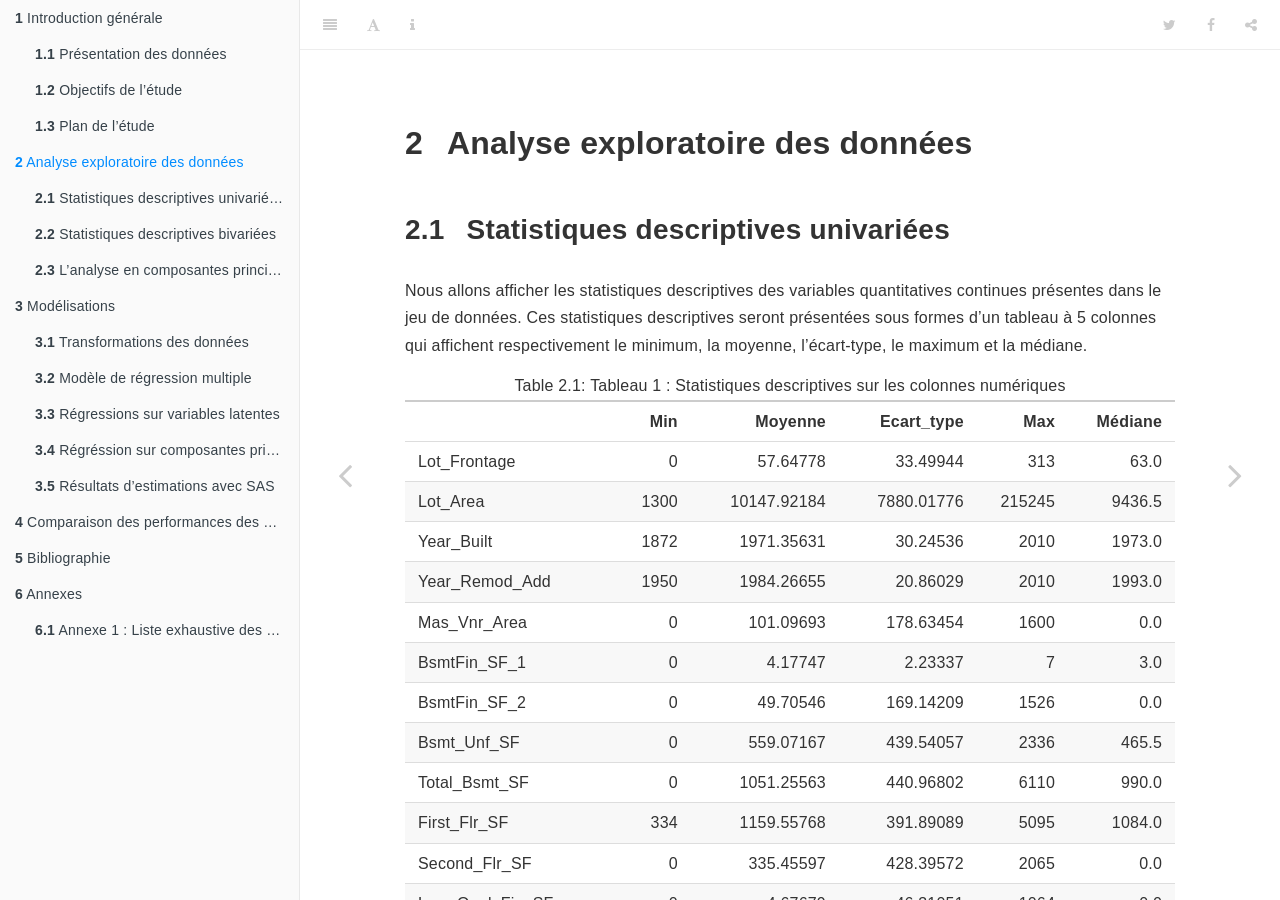
==== docs/analyse-exploratoire-des-données.html @ a4e9a69b "Ajout du livre" ====
<!DOCTYPE html>
<html lang="" xml:lang="">
<head>

  <meta charset="utf-8" />
  <meta http-equiv="X-UA-Compatible" content="IE=edge" />
  <title>2 Analyse exploratoire des données | Prédire le prix des maisons présentant plusieurs caractéristiques</title>
  <meta name="description" content="2 Analyse exploratoire des données | Prédire le prix des maisons présentant plusieurs caractéristiques" />
  <meta name="generator" content="bookdown 0.17 and GitBook 2.6.7" />

  <meta property="og:title" content="2 Analyse exploratoire des données | Prédire le prix des maisons présentant plusieurs caractéristiques" />
  <meta property="og:type" content="book" />
  
  
  
  

  <meta name="twitter:card" content="summary" />
  <meta name="twitter:title" content="2 Analyse exploratoire des données | Prédire le prix des maisons présentant plusieurs caractéristiques" />
  
  
  

<meta name="author" content="Axel-Cleris Gailloty" />



  <meta name="viewport" content="width=device-width, initial-scale=1" />
  <meta name="apple-mobile-web-app-capable" content="yes" />
  <meta name="apple-mobile-web-app-status-bar-style" content="black" />
  
  
<link rel="prev" href="introduction-générale.html"/>
<link rel="next" href="modélisations.html"/>
<script src="libs/jquery-2.2.3/jquery.min.js"></script>
<link href="libs/gitbook-2.6.7/css/style.css" rel="stylesheet" />
<link href="libs/gitbook-2.6.7/css/plugin-table.css" rel="stylesheet" />
<link href="libs/gitbook-2.6.7/css/plugin-bookdown.css" rel="stylesheet" />
<link href="libs/gitbook-2.6.7/css/plugin-highlight.css" rel="stylesheet" />
<link href="libs/gitbook-2.6.7/css/plugin-search.css" rel="stylesheet" />
<link href="libs/gitbook-2.6.7/css/plugin-fontsettings.css" rel="stylesheet" />
<link href="libs/gitbook-2.6.7/css/plugin-clipboard.css" rel="stylesheet" />












</head>

<body>



  <div class="book without-animation with-summary font-size-2 font-family-1" data-basepath=".">

    <div class="book-summary">
      <nav role="navigation">

<ul class="summary">
<li class="chapter" data-level="1" data-path="introduction-générale.html"><a href="introduction-générale.html"><i class="fa fa-check"></i><b>1</b> Introduction générale</a><ul>
<li class="chapter" data-level="1.1" data-path="introduction-générale.html"><a href="introduction-générale.html#présentation-des-données"><i class="fa fa-check"></i><b>1.1</b> Présentation des données</a></li>
<li class="chapter" data-level="1.2" data-path="introduction-générale.html"><a href="introduction-générale.html#objectifs-de-létude"><i class="fa fa-check"></i><b>1.2</b> Objectifs de l’étude</a></li>
<li class="chapter" data-level="1.3" data-path="introduction-générale.html"><a href="introduction-générale.html#plan-de-létude"><i class="fa fa-check"></i><b>1.3</b> Plan de l’étude</a></li>
</ul></li>
<li class="chapter" data-level="2" data-path="analyse-exploratoire-des-données.html"><a href="analyse-exploratoire-des-données.html"><i class="fa fa-check"></i><b>2</b> Analyse exploratoire des données</a><ul>
<li class="chapter" data-level="2.1" data-path="analyse-exploratoire-des-données.html"><a href="analyse-exploratoire-des-données.html#statistiques-descriptives-univariées"><i class="fa fa-check"></i><b>2.1</b> Statistiques descriptives univariées</a></li>
<li class="chapter" data-level="2.2" data-path="analyse-exploratoire-des-données.html"><a href="analyse-exploratoire-des-données.html#statistiques-descriptives-bivariées"><i class="fa fa-check"></i><b>2.2</b> Statistiques descriptives bivariées</a></li>
<li class="chapter" data-level="2.3" data-path="analyse-exploratoire-des-données.html"><a href="analyse-exploratoire-des-données.html#lanalyse-en-composantes-principales"><i class="fa fa-check"></i><b>2.3</b> L’analyse en composantes principales</a></li>
</ul></li>
<li class="chapter" data-level="3" data-path="modélisations.html"><a href="modélisations.html"><i class="fa fa-check"></i><b>3</b> Modélisations</a><ul>
<li class="chapter" data-level="3.1" data-path="modélisations.html"><a href="modélisations.html#transformations-des-données"><i class="fa fa-check"></i><b>3.1</b> Transformations des données</a></li>
<li class="chapter" data-level="3.2" data-path="modélisations.html"><a href="modélisations.html#modèle-de-régression-multiple"><i class="fa fa-check"></i><b>3.2</b> Modèle de régression multiple</a><ul>
<li class="chapter" data-level="3.2.1" data-path="modélisations.html"><a href="modélisations.html#le-test-dinflation-de-la-variance-vif"><i class="fa fa-check"></i><b>3.2.1</b> Le test d’inflation de la variance (VIF)</a></li>
<li class="chapter" data-level="3.2.2" data-path="modélisations.html"><a href="modélisations.html#vérifions-lhypothèse-de-normalité-des-résidus"><i class="fa fa-check"></i><b>3.2.2</b> Vérifions l’hypothèse de normalité des résidus</a></li>
</ul></li>
<li class="chapter" data-level="3.3" data-path="modélisations.html"><a href="modélisations.html#régressions-sur-variables-latentes"><i class="fa fa-check"></i><b>3.3</b> Régressions sur variables latentes</a><ul>
<li class="chapter" data-level="3.3.1" data-path="modélisations.html"><a href="modélisations.html#pourquoi-faire-une-régression-sur-les-variables-latentes"><i class="fa fa-check"></i><b>3.3.1</b> Pourquoi faire une régression sur les variables latentes ?</a></li>
</ul></li>
<li class="chapter" data-level="3.4" data-path="modélisations.html"><a href="modélisations.html#régréssion-sur-composantes-principales"><i class="fa fa-check"></i><b>3.4</b> Régréssion sur composantes principales</a></li>
<li class="chapter" data-level="3.5" data-path="modélisations.html"><a href="modélisations.html#résultats-destimations-avec-sas"><i class="fa fa-check"></i><b>3.5</b> Résultats d’estimations avec SAS</a><ul>
<li class="chapter" data-level="3.5.1" data-path="modélisations.html"><a href="modélisations.html#régéressions-sur-les-moindres-carrés-partiels"><i class="fa fa-check"></i><b>3.5.1</b> Régéressions sur les moindres carrés partiels</a></li>
</ul></li>
</ul></li>
<li class="chapter" data-level="4" data-path="comparaison-des-performances-des-différentes-méthodes-destimation.html"><a href="comparaison-des-performances-des-différentes-méthodes-destimation.html"><i class="fa fa-check"></i><b>4</b> Comparaison des performances des différentes méthodes d’estimation</a></li>
<li class="chapter" data-level="5" data-path="bibliographie.html"><a href="bibliographie.html"><i class="fa fa-check"></i><b>5</b> Bibliographie</a></li>
<li class="chapter" data-level="6" data-path="annexes.html"><a href="annexes.html"><i class="fa fa-check"></i><b>6</b> Annexes</a><ul>
<li class="chapter" data-level="6.1" data-path="annexes.html"><a href="annexes.html#annexe-1-liste-exhaustive-des-colonnes"><i class="fa fa-check"></i><b>6.1</b> Annexe 1 : Liste exhaustive des colonnes</a></li>
</ul></li>
</ul>

      </nav>
    </div>

    <div class="book-body">
      <div class="body-inner">
        <div class="book-header" role="navigation">
          <h1>
            <i class="fa fa-circle-o-notch fa-spin"></i><a href="./">Prédire le prix des maisons présentant plusieurs caractéristiques</a>
          </h1>
        </div>

        <div class="page-wrapper" tabindex="-1" role="main">
          <div class="page-inner">

            <section class="normal" id="section-">
<div id="analyse-exploratoire-des-données" class="section level1">
<h1><span class="header-section-number">2</span> Analyse exploratoire des données</h1>
<div id="statistiques-descriptives-univariées" class="section level2">
<h2><span class="header-section-number">2.1</span> Statistiques descriptives univariées</h2>
<p>Nous allons afficher les statistiques descriptives des variables quantitatives continues présentes dans le jeu de données. Ces statistiques descriptives seront présentées sous formes d’un tableau à 5 colonnes qui affichent respectivement le minimum, la moyenne, l’écart-type, le maximum et la médiane.</p>
<table>
<caption><span id="tab:unnamed-chunk-4">Table 2.1: </span>Tableau 1 : Statistiques descriptives sur les colonnes numériques</caption>
<thead>
<tr class="header">
<th></th>
<th align="right">Min</th>
<th align="right">Moyenne</th>
<th align="right">Ecart_type</th>
<th align="right">Max</th>
<th align="right">Médiane</th>
</tr>
</thead>
<tbody>
<tr class="odd">
<td>Lot_Frontage</td>
<td align="right">0</td>
<td align="right">57.64778</td>
<td align="right">33.49944</td>
<td align="right">313</td>
<td align="right">63.0</td>
</tr>
<tr class="even">
<td>Lot_Area</td>
<td align="right">1300</td>
<td align="right">10147.92184</td>
<td align="right">7880.01776</td>
<td align="right">215245</td>
<td align="right">9436.5</td>
</tr>
<tr class="odd">
<td>Year_Built</td>
<td align="right">1872</td>
<td align="right">1971.35631</td>
<td align="right">30.24536</td>
<td align="right">2010</td>
<td align="right">1973.0</td>
</tr>
<tr class="even">
<td>Year_Remod_Add</td>
<td align="right">1950</td>
<td align="right">1984.26655</td>
<td align="right">20.86029</td>
<td align="right">2010</td>
<td align="right">1993.0</td>
</tr>
<tr class="odd">
<td>Mas_Vnr_Area</td>
<td align="right">0</td>
<td align="right">101.09693</td>
<td align="right">178.63454</td>
<td align="right">1600</td>
<td align="right">0.0</td>
</tr>
<tr class="even">
<td>BsmtFin_SF_1</td>
<td align="right">0</td>
<td align="right">4.17747</td>
<td align="right">2.23337</td>
<td align="right">7</td>
<td align="right">3.0</td>
</tr>
<tr class="odd">
<td>BsmtFin_SF_2</td>
<td align="right">0</td>
<td align="right">49.70546</td>
<td align="right">169.14209</td>
<td align="right">1526</td>
<td align="right">0.0</td>
</tr>
<tr class="even">
<td>Bsmt_Unf_SF</td>
<td align="right">0</td>
<td align="right">559.07167</td>
<td align="right">439.54057</td>
<td align="right">2336</td>
<td align="right">465.5</td>
</tr>
<tr class="odd">
<td>Total_Bsmt_SF</td>
<td align="right">0</td>
<td align="right">1051.25563</td>
<td align="right">440.96802</td>
<td align="right">6110</td>
<td align="right">990.0</td>
</tr>
<tr class="even">
<td>First_Flr_SF</td>
<td align="right">334</td>
<td align="right">1159.55768</td>
<td align="right">391.89089</td>
<td align="right">5095</td>
<td align="right">1084.0</td>
</tr>
<tr class="odd">
<td>Second_Flr_SF</td>
<td align="right">0</td>
<td align="right">335.45597</td>
<td align="right">428.39572</td>
<td align="right">2065</td>
<td align="right">0.0</td>
</tr>
<tr class="even">
<td>Low_Qual_Fin_SF</td>
<td align="right">0</td>
<td align="right">4.67679</td>
<td align="right">46.31051</td>
<td align="right">1064</td>
<td align="right">0.0</td>
</tr>
<tr class="odd">
<td>Gr_Liv_Area</td>
<td align="right">334</td>
<td align="right">1499.69044</td>
<td align="right">505.50889</td>
<td align="right">5642</td>
<td align="right">1442.0</td>
</tr>
<tr class="even">
<td>Bsmt_Full_Bath</td>
<td align="right">0</td>
<td align="right">0.43106</td>
<td align="right">0.52476</td>
<td align="right">3</td>
<td align="right">0.0</td>
</tr>
<tr class="odd">
<td>Bsmt_Half_Bath</td>
<td align="right">0</td>
<td align="right">0.06109</td>
<td align="right">0.24518</td>
<td align="right">2</td>
<td align="right">0.0</td>
</tr>
<tr class="even">
<td>Full_Bath</td>
<td align="right">0</td>
<td align="right">1.56655</td>
<td align="right">0.55294</td>
<td align="right">4</td>
<td align="right">2.0</td>
</tr>
<tr class="odd">
<td>Half_Bath</td>
<td align="right">0</td>
<td align="right">0.37952</td>
<td align="right">0.50263</td>
<td align="right">2</td>
<td align="right">0.0</td>
</tr>
<tr class="even">
<td>Bedroom_AbvGr</td>
<td align="right">0</td>
<td align="right">2.85427</td>
<td align="right">0.82773</td>
<td align="right">8</td>
<td align="right">3.0</td>
</tr>
<tr class="odd">
<td>Kitchen_AbvGr</td>
<td align="right">0</td>
<td align="right">1.04437</td>
<td align="right">0.21408</td>
<td align="right">3</td>
<td align="right">1.0</td>
</tr>
<tr class="even">
<td>TotRms_AbvGrd</td>
<td align="right">2</td>
<td align="right">6.44300</td>
<td align="right">1.57296</td>
<td align="right">15</td>
<td align="right">6.0</td>
</tr>
<tr class="odd">
<td>Fireplaces</td>
<td align="right">0</td>
<td align="right">0.59932</td>
<td align="right">0.64792</td>
<td align="right">4</td>
<td align="right">1.0</td>
</tr>
<tr class="even">
<td>Garage_Cars</td>
<td align="right">0</td>
<td align="right">1.76621</td>
<td align="right">0.76114</td>
<td align="right">5</td>
<td align="right">2.0</td>
</tr>
<tr class="odd">
<td>Garage_Area</td>
<td align="right">0</td>
<td align="right">472.65836</td>
<td align="right">215.18720</td>
<td align="right">1488</td>
<td align="right">480.0</td>
</tr>
<tr class="even">
<td>Wood_Deck_SF</td>
<td align="right">0</td>
<td align="right">93.75188</td>
<td align="right">126.36156</td>
<td align="right">1424</td>
<td align="right">0.0</td>
</tr>
<tr class="odd">
<td>Open_Porch_SF</td>
<td align="right">0</td>
<td align="right">47.53345</td>
<td align="right">67.48340</td>
<td align="right">742</td>
<td align="right">27.0</td>
</tr>
<tr class="even">
<td>Enclosed_Porch</td>
<td align="right">0</td>
<td align="right">23.01160</td>
<td align="right">64.13906</td>
<td align="right">1012</td>
<td align="right">0.0</td>
</tr>
<tr class="odd">
<td>Three_season_porch</td>
<td align="right">0</td>
<td align="right">2.59249</td>
<td align="right">25.14133</td>
<td align="right">508</td>
<td align="right">0.0</td>
</tr>
<tr class="even">
<td>Screen_Porch</td>
<td align="right">0</td>
<td align="right">16.00205</td>
<td align="right">56.08737</td>
<td align="right">576</td>
<td align="right">0.0</td>
</tr>
<tr class="odd">
<td>Pool_Area</td>
<td align="right">0</td>
<td align="right">2.24334</td>
<td align="right">35.59718</td>
<td align="right">800</td>
<td align="right">0.0</td>
</tr>
<tr class="even">
<td>Misc_Val</td>
<td align="right">0</td>
<td align="right">50.63515</td>
<td align="right">566.34429</td>
<td align="right">17000</td>
<td align="right">0.0</td>
</tr>
<tr class="odd">
<td>Mo_Sold</td>
<td align="right">1</td>
<td align="right">6.21604</td>
<td align="right">2.71449</td>
<td align="right">12</td>
<td align="right">6.0</td>
</tr>
<tr class="even">
<td>Year_Sold</td>
<td align="right">2006</td>
<td align="right">2007.79044</td>
<td align="right">1.31661</td>
<td align="right">2010</td>
<td align="right">2008.0</td>
</tr>
<tr class="odd">
<td>Sale_Price</td>
<td align="right">12789</td>
<td align="right">180796.06007</td>
<td align="right">79886.69236</td>
<td align="right">755000</td>
<td align="right">160000.0</td>
</tr>
</tbody>
</table>
<p>En moyenne les maisons vendues coûtent un peu plus de 180 mille dollars. Les prix varient fortement d’une maison à l’autre puisque le prix minimum de vente est de 12789 dollars tandis que le prix maximum est de plus de 755 mille dollars.
Pour avoir une meilleure vision de la distribution des prix, nous pouvons représenter un histogramme des prix.</p>
<p><img src="main_files/figure-html/unnamed-chunk-5-1.png" width="2400" /></p>
<p>Nous pouvons également avoir un aperçu de l’ensemble des colonnes numériques du jeu de données en faisant une représentation graphique combinée de ces colonnes.</p>
<p><img src="main_files/figure-html/unnamed-chunk-6-1.png" width="2400" /></p>
<p>Il est important que nous explorions les données pour découvrir la structure des données. Le but de cette analyse exploratoire est d’étudier la variance associée au jeu de données. En effet une base de donnée comporte en elle une variance ou information et le but de tout travail économétrique consistant à modéliser la variable dépendante est de trouver un modèle qui arrive à expliquer la variance de cette variable dépendante en se basant sur des variables qu’on appelle variable explicatives.</p>
</div>
<div id="statistiques-descriptives-bivariées" class="section level2">
<h2><span class="header-section-number">2.2</span> Statistiques descriptives bivariées</h2>
<p>Les statistiques bivariées nous permettent d’observer le degré de liaisons entre les différentes variables. Nous allons nous intéresser au coefficient de corrélation pour chaque paire de variables afin de voir le degré de liaisons pour les variables prises deux à deux.</p>
<p>Pour simplifier la lecture de ces paires de corrélation, nous allons représenter la matrice des paires de corrélation sous la forme d’un graphique. Cette façon nous permet de voir à la fois dans la globalité et pour chaque variable le degré de corrélation.</p>
<p><img src="main_files/figure-html/unnamed-chunk-7-1.png" width="2400" /></p>
<p>Nous voyons que sur un plan global les corrélations entre les variables sont davantage positives que négatives. Etant donné le grand nombre des variables que nous étudions, nous n’allons commenter que les coefficients de corrélation les plus fortes.
Pour cela nous affichons dans les tableaux suivants les respectivement les plus fortes corrélations positives et les plus fortes corrélations négatives.</p>
<table>
<caption><span id="tab:unnamed-chunk-8">Table 2.2: </span>Les 10 premières fortes corrélations entre les variables</caption>
<thead>
<tr class="header">
<th></th>
<th align="left">1</th>
<th align="left">2</th>
<th align="right">cor.coef</th>
</tr>
</thead>
<tbody>
<tr class="odd">
<td>2</td>
<td align="left">Garage_Cars</td>
<td align="left">Garage_Area</td>
<td align="right">0.88987</td>
</tr>
<tr class="even">
<td>5</td>
<td align="left">First_Flr_SF</td>
<td align="left">Total_Bsmt_SF</td>
<td align="right">0.80043</td>
</tr>
<tr class="odd">
<td>8</td>
<td align="left">Gr_Liv_Area</td>
<td align="left">Sale_Price</td>
<td align="right">0.70678</td>
</tr>
<tr class="even">
<td>11</td>
<td align="left">Gr_Liv_Area</td>
<td align="left">Second_Flr_SF</td>
<td align="right">0.65525</td>
</tr>
<tr class="odd">
<td>14</td>
<td align="left">Garage_Cars</td>
<td align="left">Sale_Price</td>
<td align="right">0.64756</td>
</tr>
<tr class="even">
<td>17</td>
<td align="left">Sale_Price</td>
<td align="left">Total_Bsmt_SF</td>
<td align="right">0.63253</td>
</tr>
<tr class="odd">
<td>20</td>
<td align="left">Gr_Liv_Area</td>
<td align="left">Full_Bath</td>
<td align="right">0.63032</td>
</tr>
<tr class="even">
<td>23</td>
<td align="left">Year_Remod_Add</td>
<td align="left">Year_Built</td>
<td align="right">0.61210</td>
</tr>
<tr class="odd">
<td>26</td>
<td align="left">Second_Flr_SF</td>
<td align="left">Half_Bath</td>
<td align="right">0.61163</td>
</tr>
<tr class="even">
<td>29</td>
<td align="left">Gr_Liv_Area</td>
<td align="left">First_Flr_SF</td>
<td align="right">0.56217</td>
</tr>
</tbody>
</table>
<p>La variable Garage_Cars mesure la taille du garage en capacité de voiture et la variable Garage_Area mesure la taille du garage en pieds carrés (mesure américaine). La corrélation entre ces deux variables est positive et très forte.
La superficie totale en pieds carrés du sous-sol (Total_Bsmt_SF) est fortement corrélée avec la superficie du premier étage (First_Flr_SF).
Nous voyons également que la corrélation entre la superficie totale (Gr_Liv_Area) de la maison et son prix (Sale_Price) est également positive et forte.
Nous voyons également qu’il y a une corrélation positive entre le prix de la maison et la superficie totale du sous-sol. La superficie totale corrèle également positivement et fortement avec les salles de bain complètes au-dessus du niveau du sol (Full_Bath).</p>
<table>
<caption><span id="tab:unnamed-chunk-9">Table 2.3: </span>Les 10 premières fortes corrélations négatives entre les variables</caption>
<thead>
<tr class="header">
<th></th>
<th align="left">1</th>
<th align="left">2</th>
<th align="right">cor.coef</th>
</tr>
</thead>
<tbody>
<tr class="odd">
<td>2</td>
<td align="left">BsmtFin_SF_1</td>
<td align="left">Bsmt_Full_Bath</td>
<td align="right">-0.47342</td>
</tr>
<tr class="even">
<td>5</td>
<td align="left">Bsmt_Full_Bath</td>
<td align="left">Bsmt_Unf_SF</td>
<td align="right">-0.39863</td>
</tr>
<tr class="odd">
<td>8</td>
<td align="left">Year_Built</td>
<td align="left">Enclosed_Porch</td>
<td align="right">-0.37436</td>
</tr>
<tr class="even">
<td>11</td>
<td align="left">Longitude</td>
<td align="left">Sale_Price</td>
<td align="right">-0.25140</td>
</tr>
<tr class="odd">
<td>14</td>
<td align="left">First_Flr_SF</td>
<td align="left">Second_Flr_SF</td>
<td align="right">-0.25006</td>
</tr>
<tr class="even">
<td>17</td>
<td align="left">Longitude</td>
<td align="left">Full_Bath</td>
<td align="right">-0.22877</td>
</tr>
<tr class="odd">
<td>20</td>
<td align="left">Year_Remod_Add</td>
<td align="left">Enclosed_Porch</td>
<td align="right">-0.22038</td>
</tr>
<tr class="even">
<td>23</td>
<td align="left">Longitude</td>
<td align="left">Garage_Area</td>
<td align="right">-0.20820</td>
</tr>
<tr class="odd">
<td>26</td>
<td align="left">Total_Bsmt_SF</td>
<td align="left">Second_Flr_SF</td>
<td align="right">-0.20449</td>
</tr>
<tr class="even">
<td>29</td>
<td align="left">Total_Bsmt_SF</td>
<td align="left">BsmtFin_SF_1</td>
<td align="right">-0.16331</td>
</tr>
</tbody>
</table>
<p>La lecture de ces corrélations nous montre certaines choses qu’on connaissait déjà à savoir par exemple que le prix d’une maison corrèle positivement avec sa superficie. Toutefois, étudier les paires de corrélations une à une peut être redondant du fait que plusieurs variables peuvent évoluer dans le même sens. Il serait donc plus intéressant de synthétiser les axes de variabilités qui existent entre les variables.<br />
Pour ce faire nous pouvons utiliser l’analyse en composante principale qui est une méthode factorielle permettant de résumer la matrice des variances-covariances.</p>
</div>
<div id="lanalyse-en-composantes-principales" class="section level2">
<h2><span class="header-section-number">2.3</span> L’analyse en composantes principales</h2>
<p>Le cercle de corrélation que nous construisons ici est le résultat d’une analyse en composantes principales sur les données quantitatives. Par souci de simplicité nous ne représenterons que le premier plan factoriel.<br />
Ce premier plan factoriel comporte affiche la direction et la force de corrélation de chacune des variables sur les deux premiers axes factoriels. En ACP le pouvoir explicatif des axes est descendant, les deux premiers axes expliquent souvent une grande partie de la variance.
L’intérêt de cette représentation est d’observer dans quel sens vont les corrélations et comment les variables peuvent être groupées sur les axes factoriels.</p>
<p><img src="main_files/figure-html/unnamed-chunk-12-1.png" width="3600" /></p>
<p>Le pouvoir explicatif marginal d’une composante est négative. Les deux premières composantes arrivent à expliquer 27,1% de la variance des caractéristiques des maisons.</p>
<p>Nous pouvons représenter sur un plan factoriel les deux premières composantes principales pour observer le sens des variances.</p>
<p><img src="main_files/figure-html/unnamed-chunk-13-1.png" width="3600" /></p>
<p>Le cercle des corrélations montre qu’une grande partie des variable est fortement corrélée avec l’axe 1. Ce qui signifie que ces variables évoluent dans le même sens.</p>
<p>Pour avoir une meilleure idée de ce que représente chacun des axes, nous pouvons lister les contributions respectives des variables à la définition des axes.</p>
<table>
<caption><span id="tab:unnamed-chunk-14">Table 2.4: </span>Les dix premières contributions à la première composante</caption>
<thead>
<tr class="header">
<th align="left">Variable</th>
<th align="right">Dim.1</th>
</tr>
</thead>
<tbody>
<tr class="odd">
<td align="left">Gr_Liv_Area</td>
<td align="right">11.4213</td>
</tr>
<tr class="even">
<td align="left">Garage_Cars</td>
<td align="right">9.2884</td>
</tr>
<tr class="odd">
<td align="left">Garage_Area</td>
<td align="right">8.8031</td>
</tr>
<tr class="even">
<td align="left">Full_Bath</td>
<td align="right">8.1581</td>
</tr>
<tr class="odd">
<td align="left">First_Flr_SF</td>
<td align="right">7.3976</td>
</tr>
<tr class="even">
<td align="left">TotRms_AbvGrd</td>
<td align="right">7.3825</td>
</tr>
<tr class="odd">
<td align="left">Total_Bsmt_SF</td>
<td align="right">7.0687</td>
</tr>
<tr class="even">
<td align="left">Year_Built</td>
<td align="right">6.0077</td>
</tr>
<tr class="odd">
<td align="left">Year_Remod_Add</td>
<td align="right">4.9472</td>
</tr>
<tr class="even">
<td align="left">Mas_Vnr_Area</td>
<td align="right">4.5411</td>
</tr>
</tbody>
</table>
<p>Les variables qui ont les plus fortes contributions sur le premier axe factoriel sont principalement des variables qui touchent à la superficie de la maison ainsi que la superficie des pièces (Garages, salles de bain) que contient la maison.
Cette composante désigne donc globalement la taille de la maison.</p>
<table>
<caption><span id="tab:unnamed-chunk-15">Table 2.5: </span>Les dix premières contributions à la deuxième composante</caption>
<thead>
<tr class="header">
<th align="left">Variable</th>
<th align="right">Dim.2</th>
</tr>
</thead>
<tbody>
<tr class="odd">
<td align="left">Second_Flr_SF</td>
<td align="right">16.2427</td>
</tr>
<tr class="even">
<td align="left">Bedroom_AbvGr</td>
<td align="right">13.6544</td>
</tr>
<tr class="odd">
<td align="left">Bsmt_Full_Bath</td>
<td align="right">10.0511</td>
</tr>
<tr class="even">
<td align="left">TotRms_AbvGrd</td>
<td align="right">9.7775</td>
</tr>
<tr class="odd">
<td align="left">BsmtFin_SF_1</td>
<td align="right">8.9509</td>
</tr>
<tr class="even">
<td align="left">Year_Built</td>
<td align="right">4.9721</td>
</tr>
<tr class="odd">
<td align="left">Total_Bsmt_SF</td>
<td align="right">4.7762</td>
</tr>
<tr class="even">
<td align="left">Gr_Liv_Area</td>
<td align="right">4.7257</td>
</tr>
<tr class="odd">
<td align="left">Half_Bath</td>
<td align="right">3.9566</td>
</tr>
<tr class="even">
<td align="left">Kitchen_AbvGr</td>
<td align="right">3.5546</td>
</tr>
</tbody>
</table>
<p>Sur la deuxième composante ce sont les caractéristiques relatives au nombre d’étages et de pièces situés dans les étages des maisons.</p>
</div>
</div>
            </section>

          </div>
        </div>
      </div>
<a href="introduction-générale.html" class="navigation navigation-prev " aria-label="Previous page"><i class="fa fa-angle-left"></i></a>
<a href="modélisations.html" class="navigation navigation-next " aria-label="Next page"><i class="fa fa-angle-right"></i></a>
    </div>
  </div>
<script src="libs/gitbook-2.6.7/js/app.min.js"></script>
<script src="libs/gitbook-2.6.7/js/lunr.js"></script>
<script src="libs/gitbook-2.6.7/js/clipboard.min.js"></script>
<script src="libs/gitbook-2.6.7/js/plugin-search.js"></script>
<script src="libs/gitbook-2.6.7/js/plugin-sharing.js"></script>
<script src="libs/gitbook-2.6.7/js/plugin-fontsettings.js"></script>
<script src="libs/gitbook-2.6.7/js/plugin-bookdown.js"></script>
<script src="libs/gitbook-2.6.7/js/jquery.highlight.js"></script>
<script src="libs/gitbook-2.6.7/js/plugin-clipboard.js"></script>
<script>
gitbook.require(["gitbook"], function(gitbook) {
gitbook.start({
"sharing": {
"github": false,
"facebook": true,
"twitter": true,
"linkedin": false,
"weibo": false,
"instapaper": false,
"vk": false,
"all": ["facebook", "twitter", "linkedin", "weibo", "instapaper"]
},
"fontsettings": {
"theme": "white",
"family": "sans",
"size": 2
},
"edit": {
"link": null,
"text": null
},
"history": {
"link": null,
"text": null
},
"view": {
"link": null,
"text": null
},
"download": null,
"toc": {
"collapse": "subsection"
},
"search": false
});
});
</script>

</body>

</html>
---- docs/libs/gitbook-2.6.7/css/style.css ----
/*! normalize.css v2.1.0 | MIT License | git.io/normalize */img,legend{border:0}*,.fa{-webkit-font-smoothing:antialiased}.fa-ul>li,sub,sup{position:relative}.book .book-body .page-wrapper .page-inner section.normal hr:after,.book-langs-index .inner .languages:after,.buttons:after,.dropdown-menu .buttons:after{clear:both}body,html{-ms-text-size-adjust:100%;-webkit-text-size-adjust:100%}article,aside,details,figcaption,figure,footer,header,hgroup,main,nav,section,summary{display:block}audio,canvas,video{display:inline-block}.hidden,[hidden]{display:none}audio:not([controls]){display:none;height:0}html{font-family:sans-serif}body,figure{margin:0}a:focus{outline:dotted thin}a:active,a:hover{outline:0}h1{font-size:2em;margin:.67em 0}abbr[title]{border-bottom:1px dotted}b,strong{font-weight:700}dfn{font-style:italic}hr{-moz-box-sizing:content-box;box-sizing:content-box;height:0}mark{background:#ff0;color:#000}code,kbd,pre,samp{font-family:monospace,serif;font-size:1em}pre{white-space:pre-wrap}q{quotes:"\201C" "\201D" "\2018" "\2019"}small{font-size:80%}sub,sup{font-size:75%;line-height:0;vertical-align:baseline}sup{top:-.5em}sub{bottom:-.25em}svg:not(:root){overflow:hidden}fieldset{border:1px solid silver;margin:0 2px;padding:.35em .625em .75em}legend{padding:0}button,input,select,textarea{font-family:inherit;font-size:100%;margin:0}button,input{line-height:normal}button,select{text-transform:none}button,html input[type=button],input[type=reset],input[type=submit]{-webkit-appearance:button;cursor:pointer}button[disabled],html input[disabled]{cursor:default}input[type=checkbox],input[type=radio]{box-sizing:border-box;padding:0}input[type=search]{-webkit-appearance:textfield;-moz-box-sizing:content-box;-webkit-box-sizing:content-box;box-sizing:content-box}input[type=search]::-webkit-search-cancel-button{margin-right:10px;}button::-moz-focus-inner,input::-moz-focus-inner{border:0;padding:0}textarea{overflow:auto;vertical-align:top}table{border-collapse:collapse;border-spacing:0}/*!
 * Preboot v2
 *
 * Open sourced under MIT license by @mdo.
 * Some variables and mixins from Bootstrap (Apache 2 license).
 */.link-inherit,.link-inherit:focus,.link-inherit:hover{color:inherit}.fa,.fa-stack{display:inline-block}/*!
 *  Font Awesome 4.1.0 by @davegandy - http://fontawesome.io - @fontawesome
 *  License - http://fontawesome.io/license (Font: SIL OFL 1.1, CSS: MIT License)
 */@font-face{font-family:FontAwesome;src:url(./fontawesome/fontawesome-webfont.ttf?v=4.1.0) format('truetype');font-weight:400;font-style:normal}.fa{font-family:FontAwesome;font-style:normal;font-weight:400;line-height:1;-moz-osx-font-smoothing:grayscale}.book .book-header,.book .book-summary{font-family:"Helvetica Neue",Helvetica,Arial,sans-serif}.fa-lg{font-size:1.33333333em;line-height:.75em;vertical-align:-15%}.fa-2x{font-size:2em}.fa-3x{font-size:3em}.fa-4x{font-size:4em}.fa-5x{font-size:5em}.fa-fw{width:1.28571429em;text-align:center}.fa-ul{padding-left:0;margin-left:2.14285714em;list-style-type:none}.fa-li{position:absolute;left:-2.14285714em;width:2.14285714em;top:.14285714em;text-align:center}.fa-li.fa-lg{left:-1.85714286em}.fa-border{padding:.2em .25em .15em;border:.08em solid #eee;border-radius:.1em}.pull-right{float:right}.pull-left{float:left}.fa.pull-left{margin-right:.3em}.fa.pull-right{margin-left:.3em}.fa-spin{-webkit-animation:spin 2s infinite linear;-moz-animation:spin 2s infinite linear;-o-animation:spin 2s infinite linear;animation:spin 2s infinite linear}@-moz-keyframes spin{0%{-moz-transform:rotate(0)}100%{-moz-transform:rotate(359deg)}}@-webkit-keyframes spin{0%{-webkit-transform:rotate(0)}100%{-webkit-transform:rotate(359deg)}}@-o-keyframes spin{0%{-o-transform:rotate(0)}100%{-o-transform:rotate(359deg)}}@keyframes spin{0%{-webkit-transform:rotate(0);transform:rotate(0)}100%{-webkit-transform:rotate(359deg);transform:rotate(359deg)}}.fa-rotate-90{filter:progid:DXImageTransform.Microsoft.BasicImage(rotation=1);-webkit-transform:rotate(90deg);-moz-transform:rotate(90deg);-ms-transform:rotate(90deg);-o-transform:rotate(90deg);transform:rotate(90deg)}.fa-rotate-180{filter:progid:DXImageTransform.Microsoft.BasicImage(rotation=2);-webkit-transform:rotate(180deg);-moz-transform:rotate(180deg);-ms-transform:rotate(180deg);-o-transform:rotate(180deg);transform:rotate(180deg)}.fa-rotate-270{filter:progid:DXImageTransform.Microsoft.BasicImage(rotation=3);-webkit-transform:rotate(270deg);-moz-transform:rotate(270deg);-ms-transform:rotate(270deg);-o-transform:rotate(270deg);transform:rotate(270deg)}.fa-flip-horizontal{filter:progid:DXImageTransform.Microsoft.BasicImage(rotation=0, mirror=1);-webkit-transform:scale(-1,1);-moz-transform:scale(-1,1);-ms-transform:scale(-1,1);-o-transform:scale(-1,1);transform:scale(-1,1)}.fa-flip-vertical{filter:progid:DXImageTransform.Microsoft.BasicImage(rotation=2, mirror=1);-webkit-transform:scale(1,-1);-moz-transform:scale(1,-1);-ms-transform:scale(1,-1);-o-transform:scale(1,-1);transform:scale(1,-1)}.fa-stack{position:relative;width:2em;height:2em;line-height:2em;vertical-align:middle}.fa-stack-1x,.fa-stack-2x{position:absolute;left:0;width:100%;text-align:center}.fa-stack-1x{line-height:inherit}.fa-stack-2x{font-size:2em}.fa-inverse{color:#fff}.fa-glass:before{content:"\f000"}.fa-music:before{content:"\f001"}.fa-search:before{content:"\f002"}.fa-envelope-o:before{content:"\f003"}.fa-heart:before{content:"\f004"}.fa-star:before{content:"\f005"}.fa-star-o:before{content:"\f006"}.fa-user:before{content:"\f007"}.fa-film:before{content:"\f008"}.fa-th-large:before{content:"\f009"}.fa-th:before{content:"\f00a"}.fa-th-list:before{content:"\f00b"}.fa-check:before{content:"\f00c"}.fa-times:before{content:"\f00d"}.fa-search-plus:before{content:"\f00e"}.fa-search-minus:before{content:"\f010"}.fa-power-off:before{content:"\f011"}.fa-signal:before{content:"\f012"}.fa-cog:before,.fa-gear:before{content:"\f013"}.fa-trash-o:before{content:"\f014"}.fa-home:before{content:"\f015"}.fa-file-o:before{content:"\f016"}.fa-clock-o:before{content:"\f017"}.fa-road:before{content:"\f018"}.fa-download:before{content:"\f019"}.fa-arrow-circle-o-down:before{content:"\f01a"}.fa-arrow-circle-o-up:before{content:"\f01b"}.fa-inbox:before{content:"\f01c"}.fa-play-circle-o:before{content:"\f01d"}.fa-repeat:before,.fa-rotate-right:before{content:"\f01e"}.fa-refresh:before{content:"\f021"}.fa-list-alt:before{content:"\f022"}.fa-lock:before{content:"\f023"}.fa-flag:before{content:"\f024"}.fa-headphones:before{content:"\f025"}.fa-volume-off:before{content:"\f026"}.fa-volume-down:before{content:"\f027"}.fa-volume-up:before{content:"\f028"}.fa-qrcode:before{content:"\f029"}.fa-barcode:before{content:"\f02a"}.fa-tag:before{content:"\f02b"}.fa-tags:before{content:"\f02c"}.fa-book:before{content:"\f02d"}.fa-bookmark:before{content:"\f02e"}.fa-print:before{content:"\f02f"}.fa-camera:before{content:"\f030"}.fa-font:before{content:"\f031"}.fa-bold:before{content:"\f032"}.fa-italic:before{content:"\f033"}.fa-text-height:before{content:"\f034"}.fa-text-width:before{content:"\f035"}.fa-align-left:before{content:"\f036"}.fa-align-center:before{content:"\f037"}.fa-align-right:before{content:"\f038"}.fa-align-justify:before{content:"\f039"}.fa-list:before{content:"\f03a"}.fa-dedent:before,.fa-outdent:before{content:"\f03b"}.fa-indent:before{content:"\f03c"}.fa-video-camera:before{content:"\f03d"}.fa-image:before,.fa-photo:before,.fa-picture-o:before{content:"\f03e"}.fa-pencil:before{content:"\f040"}.fa-map-marker:before{content:"\f041"}.fa-adjust:before{content:"\f042"}.fa-tint:before{content:"\f043"}.fa-edit:before,.fa-pencil-square-o:before{content:"\f044"}.fa-share-square-o:before{content:"\f045"}.fa-check-square-o:before{content:"\f046"}.fa-arrows:before{content:"\f047"}.fa-step-backward:before{content:"\f048"}.fa-fast-backward:before{content:"\f049"}.fa-backward:before{content:"\f04a"}.fa-play:before{content:"\f04b"}.fa-pause:before{content:"\f04c"}.fa-stop:before{content:"\f04d"}.fa-forward:before{content:"\f04e"}.fa-fast-forward:before{content:"\f050"}.fa-step-forward:before{content:"\f051"}.fa-eject:before{content:"\f052"}.fa-chevron-left:before{content:"\f053"}.fa-chevron-right:before{content:"\f054"}.fa-plus-circle:before{content:"\f055"}.fa-minus-circle:before{content:"\f056"}.fa-times-circle:before{content:"\f057"}.fa-check-circle:before{content:"\f058"}.fa-question-circle:before{content:"\f059"}.fa-info-circle:before{content:"\f05a"}.fa-crosshairs:before{content:"\f05b"}.fa-times-circle-o:before{content:"\f05c"}.fa-check-circle-o:before{content:"\f05d"}.fa-ban:before{content:"\f05e"}.fa-arrow-left:before{content:"\f060"}.fa-arrow-right:before{content:"\f061"}.fa-arrow-up:before{content:"\f062"}.fa-arrow-down:before{content:"\f063"}.fa-mail-forward:before,.fa-share:before{content:"\f064"}.fa-expand:before{content:"\f065"}.fa-compress:before{content:"\f066"}.fa-plus:before{content:"\f067"}.fa-minus:before{content:"\f068"}.fa-asterisk:before{content:"\f069"}.fa-exclamation-circle:before{content:"\f06a"}.fa-gift:before{content:"\f06b"}.fa-leaf:before{content:"\f06c"}.fa-fire:before{content:"\f06d"}.fa-eye:before{content:"\f06e"}.fa-eye-slash:before{content:"\f070"}.fa-exclamation-triangle:before,.fa-warning:before{content:"\f071"}.fa-plane:before{content:"\f072"}.fa-calendar:before{content:"\f073"}.fa-random:before{content:"\f074"}.fa-comment:before{content:"\f075"}.fa-magnet:before{content:"\f076"}.fa-chevron-up:before{content:"\f077"}.fa-chevron-down:before{content:"\f078"}.fa-retweet:before{content:"\f079"}.fa-shopping-cart:before{content:"\f07a"}.fa-folder:before{content:"\f07b"}.fa-folder-open:before{content:"\f07c"}.fa-arrows-v:before{content:"\f07d"}.fa-arrows-h:before{content:"\f07e"}.fa-bar-chart-o:before{content:"\f080"}.fa-twitter-square:before{content:"\f081"}.fa-facebook-square:before{content:"\f082"}.fa-camera-retro:before{content:"\f083"}.fa-key:before{content:"\f084"}.fa-cogs:before,.fa-gears:before{content:"\f085"}.fa-comments:before{content:"\f086"}.fa-thumbs-o-up:before{content:"\f087"}.fa-thumbs-o-down:before{content:"\f088"}.fa-star-half:before{content:"\f089"}.fa-heart-o:before{content:"\f08a"}.fa-sign-out:before{content:"\f08b"}.fa-linkedin-square:before{content:"\f08c"}.fa-thumb-tack:before{content:"\f08d"}.fa-external-link:before{content:"\f08e"}.fa-sign-in:before{content:"\f090"}.fa-trophy:before{content:"\f091"}.fa-github-square:before{content:"\f092"}.fa-upload:before{content:"\f093"}.fa-lemon-o:before{content:"\f094"}.fa-phone:before{content:"\f095"}.fa-square-o:before{content:"\f096"}.fa-bookmark-o:before{content:"\f097"}.fa-phone-square:before{content:"\f098"}.fa-twitter:before{content:"\f099"}.fa-facebook:before{content:"\f09a"}.fa-github:before{content:"\f09b"}.fa-unlock:before{content:"\f09c"}.fa-credit-card:before{content:"\f09d"}.fa-rss:before{content:"\f09e"}.fa-hdd-o:before{content:"\f0a0"}.fa-bullhorn:before{content:"\f0a1"}.fa-bell:before{content:"\f0f3"}.fa-certificate:before{content:"\f0a3"}.fa-hand-o-right:before{content:"\f0a4"}.fa-hand-o-left:before{content:"\f0a5"}.fa-hand-o-up:before{content:"\f0a6"}.fa-hand-o-down:before{content:"\f0a7"}.fa-arrow-circle-left:before{content:"\f0a8"}.fa-arrow-circle-right:before{content:"\f0a9"}.fa-arrow-circle-up:before{content:"\f0aa"}.fa-arrow-circle-down:before{content:"\f0ab"}.fa-globe:before{content:"\f0ac"}.fa-wrench:before{content:"\f0ad"}.fa-tasks:before{content:"\f0ae"}.fa-filter:before{content:"\f0b0"}.fa-briefcase:before{content:"\f0b1"}.fa-arrows-alt:before{content:"\f0b2"}.fa-group:before,.fa-users:before{content:"\f0c0"}.fa-chain:before,.fa-link:before{content:"\f0c1"}.fa-cloud:before{content:"\f0c2"}.fa-flask:before{content:"\f0c3"}.fa-cut:before,.fa-scissors:before{content:"\f0c4"}.fa-copy:before,.fa-files-o:before{content:"\f0c5"}.fa-paperclip:before{content:"\f0c6"}.fa-floppy-o:before,.fa-save:before{content:"\f0c7"}.fa-square:before{content:"\f0c8"}.fa-bars:before,.fa-navicon:before,.fa-reorder:before{content:"\f0c9"}.fa-list-ul:before{content:"\f0ca"}.fa-list-ol:before{content:"\f0cb"}.fa-strikethrough:before{content:"\f0cc"}.fa-underline:before{content:"\f0cd"}.fa-table:before{content:"\f0ce"}.fa-magic:before{content:"\f0d0"}.fa-truck:before{content:"\f0d1"}.fa-pinterest:before{content:"\f0d2"}.fa-pinterest-square:before{content:"\f0d3"}.fa-google-plus-square:before{content:"\f0d4"}.fa-google-plus:before{content:"\f0d5"}.fa-money:before{content:"\f0d6"}.fa-caret-down:before{content:"\f0d7"}.fa-caret-up:before{content:"\f0d8"}.fa-caret-left:before{content:"\f0d9"}.fa-caret-right:before{content:"\f0da"}.fa-columns:before{content:"\f0db"}.fa-sort:before,.fa-unsorted:before{content:"\f0dc"}.fa-sort-desc:before,.fa-sort-down:before{content:"\f0dd"}.fa-sort-asc:before,.fa-sort-up:before{content:"\f0de"}.fa-envelope:before{content:"\f0e0"}.fa-linkedin:before{content:"\f0e1"}.fa-rotate-left:before,.fa-undo:before{content:"\f0e2"}.fa-gavel:before,.fa-legal:before{content:"\f0e3"}.fa-dashboard:before,.fa-tachometer:before{content:"\f0e4"}.fa-comment-o:before{content:"\f0e5"}.fa-comments-o:before{content:"\f0e6"}.fa-bolt:before,.fa-flash:before{content:"\f0e7"}.fa-sitemap:before{content:"\f0e8"}.fa-umbrella:before{content:"\f0e9"}.fa-clipboard:before,.fa-paste:before{content:"\f0ea"}.fa-lightbulb-o:before{content:"\f0eb"}.fa-exchange:before{content:"\f0ec"}.fa-cloud-download:before{content:"\f0ed"}.fa-cloud-upload:before{content:"\f0ee"}.fa-user-md:before{content:"\f0f0"}.fa-stethoscope:before{content:"\f0f1"}.fa-suitcase:before{content:"\f0f2"}.fa-bell-o:before{content:"\f0a2"}.fa-coffee:before{content:"\f0f4"}.fa-cutlery:before{content:"\f0f5"}.fa-file-text-o:before{content:"\f0f6"}.fa-building-o:before{content:"\f0f7"}.fa-hospital-o:before{content:"\f0f8"}.fa-ambulance:before{content:"\f0f9"}.fa-medkit:before{content:"\f0fa"}.fa-fighter-jet:before{content:"\f0fb"}.fa-beer:before{content:"\f0fc"}.fa-h-square:before{content:"\f0fd"}.fa-plus-square:before{content:"\f0fe"}.fa-angle-double-left:before{content:"\f100"}.fa-angle-double-right:before{content:"\f101"}.fa-angle-double-up:before{content:"\f102"}.fa-angle-double-down:before{content:"\f103"}.fa-angle-left:before{content:"\f104"}.fa-angle-right:before{content:"\f105"}.fa-angle-up:before{content:"\f106"}.fa-angle-down:before{content:"\f107"}.fa-desktop:before{content:"\f108"}.fa-laptop:before{content:"\f109"}.fa-tablet:before{content:"\f10a"}.fa-mobile-phone:before,.fa-mobile:before{content:"\f10b"}.fa-circle-o:before{content:"\f10c"}.fa-quote-left:before{content:"\f10d"}.fa-quote-right:before{content:"\f10e"}.fa-spinner:before{content:"\f110"}.fa-circle:before{content:"\f111"}.fa-mail-reply:before,.fa-reply:before{content:"\f112"}.fa-github-alt:before{content:"\f113"}.fa-folder-o:before{content:"\f114"}.fa-folder-open-o:before{content:"\f115"}.fa-smile-o:before{content:"\f118"}.fa-frown-o:before{content:"\f119"}.fa-meh-o:before{content:"\f11a"}.fa-gamepad:before{content:"\f11b"}.fa-keyboard-o:before{content:"\f11c"}.fa-flag-o:before{content:"\f11d"}.fa-flag-checkered:before{content:"\f11e"}.fa-terminal:before{content:"\f120"}.fa-code:before{content:"\f121"}.fa-mail-reply-all:before,.fa-reply-all:before{content:"\f122"}.fa-star-half-empty:before,.fa-star-half-full:before,.fa-star-half-o:before{content:"\f123"}.fa-location-arrow:before{content:"\f124"}.fa-crop:before{content:"\f125"}.fa-code-fork:before{content:"\f126"}.fa-chain-broken:before,.fa-unlink:before{content:"\f127"}.fa-question:before{content:"\f128"}.fa-info:before{content:"\f129"}.fa-exclamation:before{content:"\f12a"}.fa-superscript:before{content:"\f12b"}.fa-subscript:before{content:"\f12c"}.fa-eraser:before{content:"\f12d"}.fa-puzzle-piece:before{content:"\f12e"}.fa-microphone:before{content:"\f130"}.fa-microphone-slash:before{content:"\f131"}.fa-shield:before{content:"\f132"}.fa-calendar-o:before{content:"\f133"}.fa-fire-extinguisher:before{content:"\f134"}.fa-rocket:before{content:"\f135"}.fa-maxcdn:before{content:"\f136"}.fa-chevron-circle-left:before{content:"\f137"}.fa-chevron-circle-right:before{content:"\f138"}.fa-chevron-circle-up:before{content:"\f139"}.fa-chevron-circle-down:before{content:"\f13a"}.fa-html5:before{content:"\f13b"}.fa-css3:before{content:"\f13c"}.fa-anchor:before{content:"\f13d"}.fa-unlock-alt:before{content:"\f13e"}.fa-bullseye:before{content:"\f140"}.fa-ellipsis-h:before{content:"\f141"}.fa-ellipsis-v:before{content:"\f142"}.fa-rss-square:before{content:"\f143"}.fa-play-circle:before{content:"\f144"}.fa-ticket:before{content:"\f145"}.fa-minus-square:before{content:"\f146"}.fa-minus-square-o:before{content:"\f147"}.fa-level-up:before{content:"\f148"}.fa-level-down:before{content:"\f149"}.fa-check-square:before{content:"\f14a"}.fa-pencil-square:before{content:"\f14b"}.fa-external-link-square:before{content:"\f14c"}.fa-share-square:before{content:"\f14d"}.fa-compass:before{content:"\f14e"}.fa-caret-square-o-down:before,.fa-toggle-down:before{content:"\f150"}.fa-caret-square-o-up:before,.fa-toggle-up:before{content:"\f151"}.fa-caret-square-o-right:before,.fa-toggle-right:before{content:"\f152"}.fa-eur:before,.fa-euro:before{content:"\f153"}.fa-gbp:before{content:"\f154"}.fa-dollar:before,.fa-usd:before{content:"\f155"}.fa-inr:before,.fa-rupee:before{content:"\f156"}.fa-cny:before,.fa-jpy:before,.fa-rmb:before,.fa-yen:before{content:"\f157"}.fa-rouble:before,.fa-rub:before,.fa-ruble:before{content:"\f158"}.fa-krw:before,.fa-won:before{content:"\f159"}.fa-bitcoin:before,.fa-btc:before{content:"\f15a"}.fa-file:before{content:"\f15b"}.fa-file-text:before{content:"\f15c"}.fa-sort-alpha-asc:before{content:"\f15d"}.fa-sort-alpha-desc:before{content:"\f15e"}.fa-sort-amount-asc:before{content:"\f160"}.fa-sort-amount-desc:before{content:"\f161"}.fa-sort-numeric-asc:before{content:"\f162"}.fa-sort-numeric-desc:before{content:"\f163"}.fa-thumbs-up:before{content:"\f164"}.fa-thumbs-down:before{content:"\f165"}.fa-youtube-square:before{content:"\f166"}.fa-youtube:before{content:"\f167"}.fa-xing:before{content:"\f168"}.fa-xing-square:before{content:"\f169"}.fa-youtube-play:before{content:"\f16a"}.fa-dropbox:before{content:"\f16b"}.fa-stack-overflow:before{content:"\f16c"}.fa-instagram:before{content:"\f16d"}.fa-flickr:before{content:"\f16e"}.fa-adn:before{content:"\f170"}.fa-bitbucket:before{content:"\f171"}.fa-bitbucket-square:before{content:"\f172"}.fa-tumblr:before{content:"\f173"}.fa-tumblr-square:before{content:"\f174"}.fa-long-arrow-down:before{content:"\f175"}.fa-long-arrow-up:before{content:"\f176"}.fa-long-arrow-left:before{content:"\f177"}.fa-long-arrow-right:before{content:"\f178"}.fa-apple:before{content:"\f179"}.fa-windows:before{content:"\f17a"}.fa-android:before{content:"\f17b"}.fa-linux:before{content:"\f17c"}.fa-dribbble:before{content:"\f17d"}.fa-skype:before{content:"\f17e"}.fa-foursquare:before{content:"\f180"}.fa-trello:before{content:"\f181"}.fa-female:before{content:"\f182"}.fa-male:before{content:"\f183"}.fa-gittip:before{content:"\f184"}.fa-sun-o:before{content:"\f185"}.fa-moon-o:before{content:"\f186"}.fa-archive:before{content:"\f187"}.fa-bug:before{content:"\f188"}.fa-vk:before{content:"\f189"}.fa-weibo:before{content:"\f18a"}.fa-renren:before{content:"\f18b"}.fa-pagelines:before{content:"\f18c"}.fa-stack-exchange:before{content:"\f18d"}.fa-arrow-circle-o-right:before{content:"\f18e"}.fa-arrow-circle-o-left:before{content:"\f190"}.fa-caret-square-o-left:before,.fa-toggle-left:before{content:"\f191"}.fa-dot-circle-o:before{content:"\f192"}.fa-wheelchair:before{content:"\f193"}.fa-vimeo-square:before{content:"\f194"}.fa-try:before,.fa-turkish-lira:before{content:"\f195"}.fa-plus-square-o:before{content:"\f196"}.fa-space-shuttle:before{content:"\f197"}.fa-slack:before{content:"\f198"}.fa-envelope-square:before{content:"\f199"}.fa-wordpress:before{content:"\f19a"}.fa-openid:before{content:"\f19b"}.fa-bank:before,.fa-institution:before,.fa-university:before{content:"\f19c"}.fa-graduation-cap:before,.fa-mortar-board:before{content:"\f19d"}.fa-yahoo:before{content:"\f19e"}.fa-google:before{content:"\f1a0"}.fa-reddit:before{content:"\f1a1"}.fa-reddit-square:before{content:"\f1a2"}.fa-stumbleupon-circle:before{content:"\f1a3"}.fa-stumbleupon:before{content:"\f1a4"}.fa-delicious:before{content:"\f1a5"}.fa-digg:before{content:"\f1a6"}.fa-pied-piper-square:before,.fa-pied-piper:before{content:"\f1a7"}.fa-pied-piper-alt:before{content:"\f1a8"}.fa-drupal:before{content:"\f1a9"}.fa-joomla:before{content:"\f1aa"}.fa-language:before{content:"\f1ab"}.fa-fax:before{content:"\f1ac"}.fa-building:before{content:"\f1ad"}.fa-child:before{content:"\f1ae"}.fa-paw:before{content:"\f1b0"}.fa-spoon:before{content:"\f1b1"}.fa-cube:before{content:"\f1b2"}.fa-cubes:before{content:"\f1b3"}.fa-behance:before{content:"\f1b4"}.fa-behance-square:before{content:"\f1b5"}.fa-steam:before{content:"\f1b6"}.fa-steam-square:before{content:"\f1b7"}.fa-recycle:before{content:"\f1b8"}.fa-automobile:before,.fa-car:before{content:"\f1b9"}.fa-cab:before,.fa-taxi:before{content:"\f1ba"}.fa-tree:before{content:"\f1bb"}.fa-spotify:before{content:"\f1bc"}.fa-deviantart:before{content:"\f1bd"}.fa-soundcloud:before{content:"\f1be"}.fa-database:before{content:"\f1c0"}.fa-file-pdf-o:before{content:"\f1c1"}.fa-file-word-o:before{content:"\f1c2"}.fa-file-excel-o:before{content:"\f1c3"}.fa-file-powerpoint-o:before{content:"\f1c4"}.fa-file-image-o:before,.fa-file-photo-o:before,.fa-file-picture-o:before{content:"\f1c5"}.fa-file-archive-o:before,.fa-file-zip-o:before{content:"\f1c6"}.fa-file-audio-o:before,.fa-file-sound-o:before{content:"\f1c7"}.fa-file-movie-o:before,.fa-file-video-o:before{content:"\f1c8"}.fa-file-code-o:before{content:"\f1c9"}.fa-vine:before{content:"\f1ca"}.fa-codepen:before{content:"\f1cb"}.fa-jsfiddle:before{content:"\f1cc"}.fa-life-bouy:before,.fa-life-ring:before,.fa-life-saver:before,.fa-support:before{content:"\f1cd"}.fa-circle-o-notch:before{content:"\f1ce"}.fa-ra:before,.fa-rebel:before{content:"\f1d0"}.fa-empire:before,.fa-ge:before{content:"\f1d1"}.fa-git-square:before{content:"\f1d2"}.fa-git:before{content:"\f1d3"}.fa-hacker-news:before{content:"\f1d4"}.fa-tencent-weibo:before{content:"\f1d5"}.fa-qq:before{content:"\f1d6"}.fa-wechat:before,.fa-weixin:before{content:"\f1d7"}.fa-paper-plane:before,.fa-send:before{content:"\f1d8"}.fa-paper-plane-o:before,.fa-send-o:before{content:"\f1d9"}.fa-history:before{content:"\f1da"}.fa-circle-thin:before{content:"\f1db"}.fa-header:before{content:"\f1dc"}.fa-paragraph:before{content:"\f1dd"}.fa-sliders:before{content:"\f1de"}.fa-share-alt:before{content:"\f1e0"}.fa-share-alt-square:before{content:"\f1e1"}.fa-bomb:before{content:"\f1e2"}.book-langs-index{width:100%;height:100%;padding:40px 0;margin:0;overflow:auto}@media (max-width:600px){.book-langs-index{padding:0}}.book-langs-index .inner{max-width:600px;width:100%;margin:0 auto;padding:30px;background:#fff;border-radius:3px}.book-langs-index .inner h3{margin:0}.book-langs-index .inner .languages{list-style:none;padding:20px 30px;margin-top:20px;border-top:1px solid #eee}.book-langs-index .inner .languages:after,.book-langs-index .inner .languages:before{content:" ";display:table;line-height:0}.book-langs-index .inner .languages li{width:50%;float:left;padding:10px 5px;font-size:16px}@media (max-width:600px){.book-langs-index .inner .languages li{width:100%;max-width:100%}}.book .book-header{overflow:visible;height:50px;padding:0 8px;z-index:2;font-size:.85em;color:#7e888b;background:0 0}.book .book-header .btn{display:block;height:50px;padding:0 15px;border-bottom:none;color:#ccc;text-transform:uppercase;line-height:50px;-webkit-box-shadow:none!important;box-shadow:none!important;position:relative;font-size:14px}.book .book-header .btn:hover{position:relative;text-decoration:none;color:#444;background:0 0}.book .book-header h1{margin:0;font-size:20px;font-weight:200;text-align:center;line-height:50px;opacity:0;padding-left:200px;padding-right:200px;-webkit-transition:opacity .2s ease;-moz-transition:opacity .2s ease;-o-transition:opacity .2s ease;transition:opacity .2s ease;overflow:hidden;text-overflow:ellipsis;white-space:nowrap}.book .book-header h1 a,.book .book-header h1 a:hover{color:inherit;text-decoration:none}@media (max-width:1000px){.book .book-header h1{display:none}}.book .book-header h1 i{display:none}.book .book-header:hover h1{opacity:1}.book.is-loading .book-header h1 i{display:inline-block}.book.is-loading .book-header h1 a{display:none}.dropdown{position:relative}.dropdown-menu{position:absolute;top:100%;left:0;z-index:100;display:none;float:left;min-width:160px;padding:0;margin:2px 0 0;list-style:none;font-size:14px;background-color:#fafafa;border:1px solid rgba(0,0,0,.07);border-radius:1px;-webkit-box-shadow:0 6px 12px rgba(0,0,0,.175);box-shadow:0 6px 12px rgba(0,0,0,.175);background-clip:padding-box}.dropdown-menu.open{display:block}.dropdown-menu.dropdown-left{left:auto;right:4%}.dropdown-menu.dropdown-left .dropdown-caret{right:14px;left:auto}.dropdown-menu .dropdown-caret{position:absolute;top:-8px;left:14px;width:18px;height:10px;float:left;overflow:hidden}.dropdown-menu .dropdown-caret .caret-inner,.dropdown-menu .dropdown-caret .caret-outer{display:inline-block;top:0;border-left:9px solid transparent;border-right:9px solid transparent;position:absolute}.dropdown-menu .dropdown-caret .caret-outer{border-bottom:9px solid rgba(0,0,0,.1);height:auto;left:0;width:auto;margin-left:-1px}.dropdown-menu .dropdown-caret .caret-inner{margin-top:-1px;top:1px;border-bottom:9px solid #fafafa}.dropdown-menu .buttons{border-bottom:1px solid rgba(0,0,0,.07)}.dropdown-menu .buttons:after,.dropdown-menu .buttons:before{content:" ";display:table;line-height:0}.dropdown-menu .buttons:last-child{border-bottom:none}.dropdown-menu .buttons .button{border:0;background-color:transparent;color:#a6a6a6;width:100%;text-align:center;float:left;line-height:1.42857143;padding:8px 4px}.alert,.dropdown-menu .buttons .button:hover{color:#444}.dropdown-menu .buttons .button:focus,.dropdown-menu .buttons .button:hover{outline:0}.dropdown-menu .buttons .button.size-2{width:50%}.dropdown-menu .buttons .button.size-3{width:33%}.alert{padding:15px;margin-bottom:20px;background:#eee;border-bottom:5px solid #ddd}.alert-success{background:#dff0d8;border-color:#d6e9c6;color:#3c763d}.alert-info{background:#d9edf7;border-color:#bce8f1;color:#31708f}.alert-danger{background:#f2dede;border-color:#ebccd1;color:#a94442}.alert-warning{background:#fcf8e3;border-color:#faebcc;color:#8a6d3b}.book .book-summary{position:absolute;top:0;left:-300px;bottom:0;z-index:1;width:300px;color:#364149;background:#fafafa;border-right:1px solid rgba(0,0,0,.07);-webkit-transition:left 250ms ease;-moz-transition:left 250ms ease;-o-transition:left 250ms ease;transition:left 250ms ease}.book .book-summary ul.summary{position:absolute;top:0;left:0;right:0;bottom:0;overflow-y:auto;list-style:none;margin:0;padding:0;-webkit-transition:top .5s ease;-moz-transition:top .5s ease;-o-transition:top .5s ease;transition:top .5s ease}.book .book-summary ul.summary li{list-style:none}.book .book-summary ul.summary li.divider{height:1px;margin:7px 0;overflow:hidden;background:rgba(0,0,0,.07)}.book .book-summary ul.summary li i.fa-check{display:none;position:absolute;right:9px;top:16px;font-size:9px;color:#3c3}.book .book-summary ul.summary li.done>a{color:#364149;font-weight:400}.book .book-summary ul.summary li.done>a i{display:inline}.book .book-summary ul.summary li a,.book .book-summary ul.summary li span{display:block;padding:10px 15px;border-bottom:none;color:#364149;background:0 0;text-overflow:ellipsis;overflow:hidden;white-space:nowrap;position:relative}.book .book-summary ul.summary li span{cursor:not-allowed;opacity:.3;filter:alpha(opacity=30)}.book .book-summary ul.summary li a:hover,.book .book-summary ul.summary li.active>a{color:#008cff;background:0 0;text-decoration:none}.book .book-summary ul.summary li ul{padding-left:20px}@media (max-width:600px){.book .book-summary{width:calc(100% - 60px);bottom:0;left:-100%}}.book.with-summary .book-summary{left:0}.book.without-animation .book-summary{-webkit-transition:none!important;-moz-transition:none!important;-o-transition:none!important;transition:none!important}.book{position:relative;width:100%;height:100%}.book .book-body,.book .book-body .body-inner{position:absolute;top:0;left:0;overflow-y:auto;bottom:0;right:0}.book .book-body{color:#000;background:#fff;-webkit-transition:left 250ms ease;-moz-transition:left 250ms ease;-o-transition:left 250ms ease;transition:left 250ms ease}.book .book-body .page-wrapper{position:relative;outline:0}.book .book-body .page-wrapper .page-inner{max-width:800px;margin:0 auto;padding:20px 0 40px}.book .book-body .page-wrapper .page-inner section{margin:0;padding:5px 15px;background:#fff;border-radius:2px;line-height:1.7;font-size:1.6rem}.book .book-body .page-wrapper .page-inner .btn-group .btn{border-radius:0;background:#eee;border:0}@media (max-width:1240px){.book .book-body{-webkit-transition:-webkit-transform 250ms ease;-moz-transition:-moz-transform 250ms ease;-o-transition:-o-transform 250ms ease;transition:transform 250ms ease;padding-bottom:20px}.book .book-body .body-inner{position:static;min-height:calc(100% - 50px)}}@media (min-width:600px){.book.with-summary .book-body{left:300px}}@media (max-width:600px){.book.with-summary{overflow:hidden}.book.with-summary .book-body{-webkit-transform:translate(calc(100% - 60px),0);-moz-transform:translate(calc(100% - 60px),0);-ms-transform:translate(calc(100% - 60px),0);-o-transform:translate(calc(100% - 60px),0);transform:translate(calc(100% - 60px),0)}}.book.without-animation .book-body{-webkit-transition:none!important;-moz-transition:none!important;-o-transition:none!important;transition:none!important}.buttons:after,.buttons:before{content:" ";display:table;line-height:0}.button{border:0;background:#eee;color:#666;width:100%;text-align:center;float:left;line-height:1.42857143;padding:8px 4px}.button:hover{color:#444}.button:focus,.button:hover{outline:0}.button.size-2{width:50%}.button.size-3{width:33%}.book .book-body .page-wrapper .page-inner section{display:none}.book .book-body .page-wrapper .page-inner section.normal{display:block;word-wrap:break-word;overflow:hidden;color:#333;line-height:1.7;text-size-adjust:100%;-ms-text-size-adjust:100%;-webkit-text-size-adjust:100%;-moz-text-size-adjust:100%}.book .book-body .page-wrapper .page-inner section.normal *{box-sizing:border-box;-webkit-box-sizing:border-box;}.book .book-body .page-wrapper .page-inner section.normal>:first-child{margin-top:0!important}.book .book-body .page-wrapper .page-inner section.normal>:last-child{margin-bottom:0!important}.book .book-body .page-wrapper .page-inner section.normal blockquote,.book .book-body .page-wrapper .page-inner section.normal code,.book .book-body .page-wrapper .page-inner section.normal figure,.book .book-body .page-wrapper .page-inner section.normal img,.book .book-body .page-wrapper .page-inner section.normal pre,.book .book-body .page-wrapper .page-inner section.normal table,.book .book-body .page-wrapper .page-inner section.normal tr{page-break-inside:avoid}.book .book-body .page-wrapper .page-inner section.normal h2,.book .book-body .page-wrapper .page-inner section.normal h3,.book .book-body .page-wrapper .page-inner section.normal h4,.book .book-body .page-wrapper .page-inner section.normal h5,.book .book-body .page-wrapper .page-inner section.normal p{orphans:3;widows:3}.book .book-body .page-wrapper .page-inner section.normal h1,.book .book-body .page-wrapper .page-inner section.normal h2,.book .book-body .page-wrapper .page-inner section.normal h3,.book .book-body .page-wrapper .page-inner section.normal h4,.book .book-body .page-wrapper .page-inner section.normal h5{page-break-after:avoid}.book .book-body .page-wrapper .page-inner section.normal b,.book .book-body .page-wrapper .page-inner section.normal strong{font-weight:700}.book .book-body .page-wrapper .page-inner section.normal em{font-style:italic}.book .book-body .page-wrapper .page-inner section.normal blockquote,.book .book-body .page-wrapper .page-inner section.normal dl,.book .book-body .page-wrapper .page-inner section.normal ol,.book .book-body .page-wrapper .page-inner section.normal p,.book .book-body .page-wrapper .page-inner section.normal table,.book .book-body .page-wrapper .page-inner section.normal ul{margin-top:0;margin-bottom:.85em}.book .book-body .page-wrapper .page-inner section.normal a{color:#4183c4;text-decoration:none;background:0 0}.book .book-body .page-wrapper .page-inner section.normal a:active,.book .book-body .page-wrapper .page-inner section.normal a:focus,.book .book-body .page-wrapper .page-inner section.normal a:hover{outline:0;text-decoration:underline}.book .book-body .page-wrapper .page-inner section.normal img{border:0;max-width:100%}.book .book-body .page-wrapper .page-inner section.normal hr{height:4px;padding:0;margin:1.7em 0;overflow:hidden;background-color:#e7e7e7;border:none}.book .book-body .page-wrapper .page-inner section.normal hr:after,.book .book-body .page-wrapper .page-inner section.normal hr:before{display:table;content:" "}.book .book-body .page-wrapper .page-inner section.normal h1,.book .book-body .page-wrapper .page-inner section.normal h2,.book .book-body .page-wrapper .page-inner section.normal h3,.book .book-body .page-wrapper .page-inner section.normal h4,.book .book-body .page-wrapper .page-inner section.normal h5,.book .book-body .page-wrapper .page-inner section.normal h6{margin-top:1.275em;margin-bottom:.85em;}.book .book-body .page-wrapper .page-inner section.normal h1{font-size:2em}.book .book-body .page-wrapper .page-inner section.normal h2{font-size:1.75em}.book .book-body .page-wrapper .page-inner section.normal h3{font-size:1.5em}.book .book-body .page-wrapper .page-inner section.normal h4{font-size:1.25em}.book .book-body .page-wrapper .page-inner section.normal h5{font-size:1em}.book .book-body .page-wrapper .page-inner section.normal h6{font-size:1em;color:#777}.book .book-body .page-wrapper .page-inner section.normal code,.book .book-body .page-wrapper .page-inner section.normal pre{font-family:Consolas,"Liberation Mono",Menlo,Courier,monospace;direction:ltr;border:none;color:inherit}.book .book-body .page-wrapper .page-inner section.normal pre{overflow:auto;word-wrap:normal;margin:0 0 1.275em;padding:.85em 1em;background:#f7f7f7}.book .book-body .page-wrapper .page-inner section.normal pre>code{display:inline;max-width:initial;padding:0;margin:0;overflow:initial;line-height:inherit;font-size:.85em;white-space:pre;background:0 0}.book .book-body .page-wrapper .page-inner section.normal pre>code:after,.book .book-body .page-wrapper .page-inner section.normal pre>code:before{content:normal}.book .book-body .page-wrapper .page-inner section.normal code{padding:.2em;margin:0;font-size:.85em;background-color:#f7f7f7}.book .book-body .page-wrapper .page-inner section.normal code:after,.book .book-body .page-wrapper .page-inner section.normal code:before{letter-spacing:-.2em;content:"\00a0"}.book .book-body .page-wrapper .page-inner section.normal ol,.book .book-body .page-wrapper .page-inner section.normal ul{padding:0 0 0 2em;margin:0 0 .85em}.book .book-body .page-wrapper .page-inner section.normal ol ol,.book .book-body .page-wrapper .page-inner section.normal ol ul,.book .book-body .page-wrapper .page-inner section.normal ul ol,.book .book-body .page-wrapper .page-inner section.normal ul ul{margin-top:0;margin-bottom:0}.book .book-body .page-wrapper .page-inner section.normal ol ol{list-style-type:lower-roman}.book .book-body .page-wrapper .page-inner section.normal blockquote{margin:0 0 .85em;padding:0 15px;opacity:0.75;border-left:4px solid #dcdcdc}.book .book-body .page-wrapper .page-inner section.normal blockquote:first-child{margin-top:0}.book .book-body .page-wrapper .page-inner section.normal blockquote:last-child{margin-bottom:0}.book .book-body .page-wrapper .page-inner section.normal dl{padding:0}.book .book-body .page-wrapper .page-inner section.normal dl dt{padding:0;margin-top:.85em;font-style:italic;font-weight:700}.book .book-body .page-wrapper .page-inner section.normal dl dd{padding:0 .85em;margin-bottom:.85em}.book .book-body .page-wrapper .page-inner section.normal dd{margin-left:0}.book .book-body .page-wrapper .page-inner section.normal .glossary-term{cursor:help;text-decoration:underline}.book .book-body .navigation{position:absolute;top:50px;bottom:0;margin:0;max-width:150px;min-width:90px;display:flex;justify-content:center;align-content:center;flex-direction:column;font-size:40px;color:#ccc;text-align:center;-webkit-transition:all 350ms ease;-moz-transition:all 350ms ease;-o-transition:all 350ms ease;transition:all 350ms ease}.book .book-body .navigation:hover{text-decoration:none;color:#444}.book .book-body .navigation.navigation-next{right:0}.book .book-body .navigation.navigation-prev{left:0}@media (max-width:1240px){.book .book-body .navigation{position:static;top:auto;max-width:50%;width:50%;display:inline-block;float:left}.book .book-body .navigation.navigation-unique{max-width:100%;width:100%}}.book .book-body .page-wrapper .page-inner section.glossary{margin-bottom:40px}.book .book-body .page-wrapper .page-inner section.glossary h2 a,.book .book-body .page-wrapper .page-inner section.glossary h2 a:hover{color:inherit;text-decoration:none}.book .book-body .page-wrapper .page-inner section.glossary .glossary-index{list-style:none;margin:0;padding:0}.book .book-body .page-wrapper .page-inner section.glossary .glossary-index li{display:inline;margin:0 8px;white-space:nowrap}*{-webkit-box-sizing:border-box;-moz-box-sizing:border-box;box-sizing:border-box;-webkit-overflow-scrolling:touch;-webkit-tap-highlight-color:transparent;-webkit-text-size-adjust:none;-webkit-touch-callout:none}a{text-decoration:none}body,html{height:100%}html{font-size:62.5%}body{text-rendering:optimizeLegibility;font-smoothing:antialiased;font-family:"Helvetica Neue",Helvetica,Arial,sans-serif;font-size:14px;letter-spacing:.2px;text-size-adjust:100%}
.book .book-summary ul.summary li a span {display:inline;padding:initial;overflow:visible;cursor:auto;opacity:1;}
---- docs/libs/gitbook-2.6.7/css/plugin-table.css ----
.book .book-body .page-wrapper .page-inner section.normal table{display:table;width:100%;border-collapse:collapse;border-spacing:0;overflow:auto}.book .book-body .page-wrapper .page-inner section.normal table td,.book .book-body .page-wrapper .page-inner section.normal table th{padding:6px 13px;border:1px solid #ddd}.book .book-body .page-wrapper .page-inner section.normal table tr{background-color:#fff;border-top:1px solid #ccc}.book .book-body .page-wrapper .page-inner section.normal table tr:nth-child(2n){background-color:#f8f8f8}.book .book-body .page-wrapper .page-inner section.normal table th{font-weight:700}
---- docs/libs/gitbook-2.6.7/css/plugin-bookdown.css ----
.book .book-header h1 {
  padding-left: 20px;
  padding-right: 20px;
}
.book .book-header.fixed {
  position: fixed;
  right: 0;
  top: 0;
  left: 0;
  border-bottom: 1px solid rgba(0,0,0,.07);
}
span.search-highlight {
  background-color: #ffff88;
}
@media (min-width: 600px) {
  .book.with-summary .book-header.fixed {
    left: 300px;
  }
}
@media (max-width: 1240px) {
  .book .book-body.fixed {
    top: 50px;
  }
  .book .book-body.fixed .body-inner {
    top: auto;
  }
}
@media (max-width: 600px) {
  .book.with-summary .book-header.fixed {
    left: calc(100% - 60px);
    min-width: 300px;
  }
  .book.with-summary .book-body {
    transform: none;
    left: calc(100% - 60px);
    min-width: 300px;
  }
  .book .book-body.fixed {
    top: 0;
  }
}

.book .book-body.fixed .body-inner {
  top: 50px;
}
.book .book-body .page-wrapper .page-inner section.normal sub, .book .book-body .page-wrapper .page-inner section.normal sup {
  font-size: 85%;
}

@media print {
  .book .book-summary, .book .book-body .book-header, .fa {
    display: none !important;
  }
  .book .book-body.fixed {
    left: 0px;
  }
  .book .book-body,.book .book-body .body-inner, .book.with-summary {
    overflow: visible !important;
  }
}
.kable_wrapper {
  border-spacing: 20px 0;
  border-collapse: separate;
  border: none;
  margin: auto;
}
.kable_wrapper > tbody > tr > td {
  vertical-align: top;
}
.book .book-body .page-wrapper .page-inner section.normal table tr.header {
  border-top-width: 2px;
}
.book .book-body .page-wrapper .page-inner section.normal table tr:last-child td {
  border-bottom-width: 2px;
}
.book .book-body .page-wrapper .page-inner section.normal table td, .book .book-body .page-wrapper .page-inner section.normal table th {
  border-left: none;
  border-right: none;
}
.book .book-body .page-wrapper .page-inner section.normal table.kable_wrapper > tbody > tr, .book .book-body .page-wrapper .page-inner section.normal table.kable_wrapper > tbody > tr > td {
  border-top: none;
}
.book .book-body .page-wrapper .page-inner section.normal table.kable_wrapper > tbody > tr:last-child > td {
    border-bottom: none;
}

div.theorem, div.lemma, div.corollary, div.proposition, div.conjecture {
  font-style: italic;
}
span.theorem, span.lemma, span.corollary, span.proposition, span.conjecture {
  font-style: normal;
}
div.proof:after {
  content: "\25a2";
  float: right;
}
.header-section-number {
  padding-right: .5em;
}
---- docs/libs/gitbook-2.6.7/css/plugin-highlight.css ----
.book .book-body .page-wrapper .page-inner section.normal pre,
.book .book-body .page-wrapper .page-inner section.normal code {
  /* http://jmblog.github.com/color-themes-for-google-code-highlightjs */
  /* Tomorrow Comment */
  /* Tomorrow Red */
  /* Tomorrow Orange */
  /* Tomorrow Yellow */
  /* Tomorrow Green */
  /* Tomorrow Aqua */
  /* Tomorrow Blue */
  /* Tomorrow Purple */
}
.book .book-body .page-wrapper .page-inner section.normal pre .hljs-comment,
.book .book-body .page-wrapper .page-inner section.normal code .hljs-comment,
.book .book-body .page-wrapper .page-inner section.normal pre .hljs-title,
.book .book-body .page-wrapper .page-inner section.normal code .hljs-title {
  color: #8e908c;
}
.book .book-body .page-wrapper .page-inner section.normal pre .hljs-variable,
.book .book-body .page-wrapper .page-inner section.normal code .hljs-variable,
.book .book-body .page-wrapper .page-inner section.normal pre .hljs-attribute,
.book .book-body .page-wrapper .page-inner section.normal code .hljs-attribute,
.book .book-body .page-wrapper .page-inner section.normal pre .hljs-tag,
.book .book-body .page-wrapper .page-inner section.normal code .hljs-tag,
.book .book-body .page-wrapper .page-inner section.normal pre .hljs-regexp,
.book .book-body .page-wrapper .page-inner section.normal code .hljs-regexp,
.book .book-body .page-wrapper .page-inner section.normal pre .ruby .hljs-constant,
.book .book-body .page-wrapper .page-inner section.normal code .ruby .hljs-constant,
.book .book-body .page-wrapper .page-inner section.normal pre .xml .hljs-tag .hljs-title,
.book .book-body .page-wrapper .page-inner section.normal code .xml .hljs-tag .hljs-title,
.book .book-body .page-wrapper .page-inner section.normal pre .xml .hljs-pi,
.book .book-body .page-wrapper .page-inner section.normal code .xml .hljs-pi,
.book .book-body .page-wrapper .page-inner section.normal pre .xml .hljs-doctype,
.book .book-body .page-wrapper .page-inner section.normal code .xml .hljs-doctype,
.book .book-body .page-wrapper .page-inner section.normal pre .html .hljs-doctype,
.book .book-body .page-wrapper .page-inner section.normal code .html .hljs-doctype,
.book .book-body .page-wrapper .page-inner section.normal pre .css .hljs-id,
.book .book-body .page-wrapper .page-inner section.normal code .css .hljs-id,
.book .book-body .page-wrapper .page-inner section.normal pre .css .hljs-class,
.book .book-body .page-wrapper .page-inner section.normal code .css .hljs-class,
.book .book-body .page-wrapper .page-inner section.normal pre .css .hljs-pseudo,
.book .book-body .page-wrapper .page-inner section.normal code .css .hljs-pseudo {
  color: #c82829;
}
.book .book-body .page-wrapper .page-inner section.normal pre .hljs-number,
.book .book-body .page-wrapper .page-inner section.normal code .hljs-number,
.book .book-body .page-wrapper .page-inner section.normal pre .hljs-preprocessor,
.book .book-body .page-wrapper .page-inner section.normal code .hljs-preprocessor,
.book .book-body .page-wrapper .page-inner section.normal pre .hljs-pragma,
.book .book-body .page-wrapper .page-inner section.normal code .hljs-pragma,
.book .book-body .page-wrapper .page-inner section.normal pre .hljs-built_in,
.book .book-body .page-wrapper .page-inner section.normal code .hljs-built_in,
.book .book-body .page-wrapper .page-inner section.normal pre .hljs-literal,
.book .book-body .page-wrapper .page-inner section.normal code .hljs-literal,
.book .book-body .page-wrapper .page-inner section.normal pre .hljs-params,
.book .book-body .page-wrapper .page-inner section.normal code .hljs-params,
.book .book-body .page-wrapper .page-inner section.normal pre .hljs-constant,
.book .book-body .page-wrapper .page-inner section.normal code .hljs-constant {
  color: #f5871f;
}
.book .book-body .page-wrapper .page-inner section.normal pre .ruby .hljs-class .hljs-title,
.book .book-body .page-wrapper .page-inner section.normal code .ruby .hljs-class .hljs-title,
.book .book-body .page-wrapper .page-inner section.normal pre .css .hljs-rules .hljs-attribute,
.book .book-body .page-wrapper .page-inner section.normal code .css .hljs-rules .hljs-attribute {
  color: #eab700;
}
.book .book-body .page-wrapper .page-inner section.normal pre .hljs-string,
.book .book-body .page-wrapper .page-inner section.normal code .hljs-string,
.book .book-body .page-wrapper .page-inner section.normal pre .hljs-value,
.book .book-body .page-wrapper .page-inner section.normal code .hljs-value,
.book .book-body .page-wrapper .page-inner section.normal pre .hljs-inheritance,
.book .book-body .page-wrapper .page-inner section.normal code .hljs-inheritance,
.book .book-body .page-wrapper .page-inner section.normal pre .hljs-header,
.book .book-body .page-wrapper .page-inner section.normal code .hljs-header,
.book .book-body .page-wrapper .page-inner section.normal pre .ruby .hljs-symbol,
.book .book-body .page-wrapper .page-inner section.normal code .ruby .hljs-symbol,
.book .book-body .page-wrapper .page-inner section.normal pre .xml .hljs-cdata,
.book .book-body .page-wrapper .page-inner section.normal code .xml .hljs-cdata {
  color: #718c00;
}
.book .book-body .page-wrapper .page-inner section.normal pre .css .hljs-hexcolor,
.book .book-body .page-wrapper .page-inner section.normal code .css .hljs-hexcolor {
  color: #3e999f;
}
.book .book-body .page-wrapper .page-inner section.normal pre .hljs-function,
.book .book-body .page-wrapper .page-inner section.normal code .hljs-function,
.book .book-body .page-wrapper .page-inner section.normal pre .python .hljs-decorator,
.book .book-body .page-wrapper .page-inner section.normal code .python .hljs-decorator,
.book .book-body .page-wrapper .page-inner section.normal pre .python .hljs-title,
.book .book-body .page-wrapper .page-inner section.normal code .python .hljs-title,
.book .book-body .page-wrapper .page-inner section.normal pre .ruby .hljs-function .hljs-title,
.book .book-body .page-wrapper .page-inner section.normal code .ruby .hljs-function .hljs-title,
.book .book-body .page-wrapper .page-inner section.normal pre .ruby .hljs-title .hljs-keyword,
.book .book-body .page-wrapper .page-inner section.normal code .ruby .hljs-title .hljs-keyword,
.book .book-body .page-wrapper .page-inner section.normal pre .perl .hljs-sub,
.book .book-body .page-wrapper .page-inner section.normal code .perl .hljs-sub,
.book .book-body .page-wrapper .page-inner section.normal pre .javascript .hljs-title,
.book .book-body .page-wrapper .page-inner section.normal code .javascript .hljs-title,
.book .book-body .page-wrapper .page-inner section.normal pre .coffeescript .hljs-title,
.book .book-body .page-wrapper .page-inner section.normal code .coffeescript .hljs-title {
  color: #4271ae;
}
.book .book-body .page-wrapper .page-inner section.normal pre .hljs-keyword,
.book .book-body .page-wrapper .page-inner section.normal code .hljs-keyword,
.book .book-body .page-wrapper .page-inner section.normal pre .javascript .hljs-function,
.book .book-body .page-wrapper .page-inner section.normal code .javascript .hljs-function {
  color: #8959a8;
}
.book .book-body .page-wrapper .page-inner section.normal pre .hljs,
.book .book-body .page-wrapper .page-inner section.normal code .hljs {
  display: block;
  background: white;
  color: #4d4d4c;
  padding: 0.5em;
}
.book .book-body .page-wrapper .page-inner section.normal pre .coffeescript .javascript,
.book .book-body .page-wrapper .page-inner section.normal code .coffeescript .javascript,
.book .book-body .page-wrapper .page-inner section.normal pre .javascript .xml,
.book .book-body .page-wrapper .page-inner section.normal code .javascript .xml,
.book .book-body .page-wrapper .page-inner section.normal pre .tex .hljs-formula,
.book .book-body .page-wrapper .page-inner section.normal code .tex .hljs-formula,
.book .book-body .page-wrapper .page-inner section.normal pre .xml .javascript,
.book .book-body .page-wrapper .page-inner section.normal code .xml .javascript,
.book .book-body .page-wrapper .page-inner section.normal pre .xml .vbscript,
.book .book-body .page-wrapper .page-inner section.normal code .xml .vbscript,
.book .book-body .page-wrapper .page-inner section.normal pre .xml .css,
.book .book-body .page-wrapper .page-inner section.normal code .xml .css,
.book .book-body .page-wrapper .page-inner section.normal pre .xml .hljs-cdata,
.book .book-body .page-wrapper .page-inner section.normal code .xml .hljs-cdata {
  opacity: 0.5;
}
.book.color-theme-1 .book-body .page-wrapper .page-inner section.normal pre,
.book.color-theme-1 .book-body .page-wrapper .page-inner section.normal code {
  /*

Orginal Style from ethanschoonover.com/solarized (c) Jeremy Hull <sourdrums@gmail.com>

*/
  /* Solarized Green */
  /* Solarized Cyan */
  /* Solarized Blue */
  /* Solarized Yellow */
  /* Solarized Orange */
  /* Solarized Red */
  /* Solarized Violet */
}
.book.color-theme-1 .book-body .page-wrapper .page-inner section.normal pre .hljs,
.book.color-theme-1 .book-body .page-wrapper .page-inner section.normal code .hljs {
  display: block;
  padding: 0.5em;
  background: #fdf6e3;
  color: #657b83;
}
.book.color-theme-1 .book-body .page-wrapper .page-inner section.normal pre .hljs-comment,
.book.color-theme-1 .book-body .page-wrapper .page-inner section.normal code .hljs-comment,
.book.color-theme-1 .book-body .page-wrapper .page-inner section.normal pre .hljs-template_comment,
.book.color-theme-1 .book-body .page-wrapper .page-inner section.normal code .hljs-template_comment,
.book.color-theme-1 .book-body .page-wrapper .page-inner section.normal pre .diff .hljs-header,
.book.color-theme-1 .book-body .page-wrapper .page-inner section.normal code .diff .hljs-header,
.book.color-theme-1 .book-body .page-wrapper .page-inner section.normal pre .hljs-doctype,
.book.color-theme-1 .book-body .page-wrapper .page-inner section.normal code .hljs-doctype,
.book.color-theme-1 .book-body .page-wrapper .page-inner section.normal pre .hljs-pi,
.book.color-theme-1 .book-body .page-wrapper .page-inner section.normal code .hljs-pi,
.book.color-theme-1 .book-body .page-wrapper .page-inner section.normal pre .lisp .hljs-string,
.book.color-theme-1 .book-body .page-wrapper .page-inner section.normal code .lisp .hljs-string,
.book.color-theme-1 .book-body .page-wrapper .page-inner section.normal pre .hljs-javadoc,
.book.color-theme-1 .book-body .page-wrapper .page-inner section.normal code .hljs-javadoc {
  color: #93a1a1;
}
.book.color-theme-1 .book-body .page-wrapper .page-inner section.normal pre .hljs-keyword,
.book.color-theme-1 .book-body .page-wrapper .page-inner section.normal code .hljs-keyword,
.book.color-theme-1 .book-body .page-wrapper .page-inner section.normal pre .hljs-winutils,
.book.color-theme-1 .book-body .page-wrapper .page-inner section.normal code .hljs-winutils,
.book.color-theme-1 .book-body .page-wrapper .page-inner section.normal pre .method,
.book.color-theme-1 .book-body .page-wrapper .page-inner section.normal code .method,
.book.color-theme-1 .book-body .page-wrapper .page-inner section.normal pre .hljs-addition,
.book.color-theme-1 .book-body .page-wrapper .page-inner section.normal code .hljs-addition,
.book.color-theme-1 .book-body .page-wrapper .page-inner section.normal pre .css .hljs-tag,
.book.color-theme-1 .book-body .page-wrapper .page-inner section.normal code .css .hljs-tag,
.book.color-theme-1 .book-body .page-wrapper .page-inner section.normal pre .hljs-request,
.book.color-theme-1 .book-body .page-wrapper .page-inner section.normal code .hljs-request,
.book.color-theme-1 .book-body .page-wrapper .page-inner section.normal pre .hljs-status,
.book.color-theme-1 .book-body .page-wrapper .page-inner section.normal code .hljs-status,
.book.color-theme-1 .book-body .page-wrapper .page-inner section.normal pre .nginx .hljs-title,
.book.color-theme-1 .book-body .page-wrapper .page-inner section.normal code .nginx .hljs-title {
  color: #859900;
}
.book.color-theme-1 .book-body .page-wrapper .page-inner section.normal pre .hljs-number,
.book.color-theme-1 .book-body .page-wrapper .page-inner section.normal code .hljs-number,
.book.color-theme-1 .book-body .page-wrapper .page-inner section.normal pre .hljs-command,
.book.color-theme-1 .book-body .page-wrapper .page-inner section.normal code .hljs-command,
.book.color-theme-1 .book-body .page-wrapper .page-inner section.normal pre .hljs-string,
.book.color-theme-1 .book-body .page-wrapper .page-inner section.normal code .hljs-string,
.book.color-theme-1 .book-body .page-wrapper .page-inner section.normal pre .hljs-tag .hljs-value,
.book.color-theme-1 .book-body .page-wrapper .page-inner section.normal code .hljs-tag .hljs-value,
.book.color-theme-1 .book-body .page-wrapper .page-inner section.normal pre .hljs-rules .hljs-value,
.book.color-theme-1 .book-body .page-wrapper .page-inner section.normal code .hljs-rules .hljs-value,
.book.color-theme-1 .book-body .page-wrapper .page-inner section.normal pre .hljs-phpdoc,
.book.color-theme-1 .book-body .page-wrapper .page-inner section.normal code .hljs-phpdoc,
.book.color-theme-1 .book-body .page-wrapper .page-inner section.normal pre .tex .hljs-formula,
.book.color-theme-1 .book-body .page-wrapper .page-inner section.normal code .tex .hljs-formula,
.book.color-theme-1 .book-body .page-wrapper .page-inner section.normal pre .hljs-regexp,
.book.color-theme-1 .book-body .page-wrapper .page-inner section.normal code .hljs-regexp,
.book.color-theme-1 .book-body .page-wrapper .page-inner section.normal pre .hljs-hexcolor,
.book.color-theme-1 .book-body .page-wrapper .page-inner section.normal code .hljs-hexcolor,
.book.color-theme-1 .book-body .page-wrapper .page-inner section.normal pre .hljs-link_url,
.book.color-theme-1 .book-body .page-wrapper .page-inner section.normal code .hljs-link_url {
  color: #2aa198;
}
.book.color-theme-1 .book-body .page-wrapper .page-inner section.normal pre .hljs-title,
.book.color-theme-1 .book-body .page-wrapper .page-inner section.normal code .hljs-title,
.book.color-theme-1 .book-body .page-wrapper .page-inner section.normal pre .hljs-localvars,
.book.color-theme-1 .book-body .page-wrapper .page-inner section.normal code .hljs-localvars,
.book.color-theme-1 .book-body .page-wrapper .page-inner section.normal pre .hljs-chunk,
.book.color-theme-1 .book-body .page-wrapper .page-inner section.normal code .hljs-chunk,
.book.color-theme-1 .book-body .page-wrapper .page-inner section.normal pre .hljs-decorator,
.book.color-theme-1 .book-body .page-wrapper .page-inner section.normal code .hljs-decorator,
.book.color-theme-1 .book-body .page-wrapper .page-inner section.normal pre .hljs-built_in,
.book.color-theme-1 .book-body .page-wrapper .page-inner section.normal code .hljs-built_in,
.book.color-theme-1 .book-body .page-wrapper .page-inner section.normal pre .hljs-identifier,
.book.color-theme-1 .book-body .page-wrapper .page-inner section.normal code .hljs-identifier,
.book.color-theme-1 .book-body .page-wrapper .page-inner section.normal pre .vhdl .hljs-literal,
.book.color-theme-1 .book-body .page-wrapper .page-inner section.normal code .vhdl .hljs-literal,
.book.color-theme-1 .book-body .page-wrapper .page-inner section.normal pre .hljs-id,
.book.color-theme-1 .book-body .page-wrapper .page-inner section.normal code .hljs-id,
.book.color-theme-1 .book-body .page-wrapper .page-inner section.normal pre .css .hljs-function,
.book.color-theme-1 .book-body .page-wrapper .page-inner section.normal code .css .hljs-function {
  color: #268bd2;
}
.book.color-theme-1 .book-body .page-wrapper .page-inner section.normal pre .hljs-attribute,
.book.color-theme-1 .book-body .page-wrapper .page-inner section.normal code .hljs-attribute,
.book.color-theme-1 .book-body .page-wrapper .page-inner section.normal pre .hljs-variable,
.book.color-theme-1 .book-body .page-wrapper .page-inner section.normal code .hljs-variable,
.book.color-theme-1 .book-body .page-wrapper .page-inner section.normal pre .lisp .hljs-body,
.book.color-theme-1 .book-body .page-wrapper .page-inner section.normal code .lisp .hljs-body,
.book.color-theme-1 .book-body .page-wrapper .page-inner section.normal pre .smalltalk .hljs-number,
.book.color-theme-1 .book-body .page-wrapper .page-inner section.normal code .smalltalk .hljs-number,
.book.color-theme-1 .book-body .page-wrapper .page-inner section.normal pre .hljs-constant,
.book.color-theme-1 .book-body .page-wrapper .page-inner section.normal code .hljs-constant,
.book.color-theme-1 .book-body .page-wrapper .page-inner section.normal pre .hljs-class .hljs-title,
.book.color-theme-1 .book-body .page-wrapper .page-inner section.normal code .hljs-class .hljs-title,
.book.color-theme-1 .book-body .page-wrapper .page-inner section.normal pre .hljs-parent,
.book.color-theme-1 .book-body .page-wrapper .page-inner section.normal code .hljs-parent,
.book.color-theme-1 .book-body .page-wrapper .page-inner section.normal pre .haskell .hljs-type,
.book.color-theme-1 .book-body .page-wrapper .page-inner section.normal code .haskell .hljs-type,
.book.color-theme-1 .book-body .page-wrapper .page-inner section.normal pre .hljs-link_reference,
.book.color-theme-1 .book-body .page-wrapper .page-inner section.normal code .hljs-link_reference {
  color: #b58900;
}
.book.color-theme-1 .book-body .page-wrapper .page-inner section.normal pre .hljs-preprocessor,
.book.color-theme-1 .book-body .page-wrapper .page-inner section.normal code .hljs-preprocessor,
.book.color-theme-1 .book-body .page-wrapper .page-inner section.normal pre .hljs-preprocessor .hljs-keyword,
.book.color-theme-1 .book-body .page-wrapper .page-inner section.normal code .hljs-preprocessor .hljs-keyword,
.book.color-theme-1 .book-body .page-wrapper .page-inner section.normal pre .hljs-pragma,
.book.color-theme-1 .book-body .page-wrapper .page-inner section.normal code .hljs-pragma,
.book.color-theme-1 .book-body .page-wrapper .page-inner section.normal pre .hljs-shebang,
.book.color-theme-1 .book-body .page-wrapper .page-inner section.normal code .hljs-shebang,
.book.color-theme-1 .book-body .page-wrapper .page-inner section.normal pre .hljs-symbol,
.book.color-theme-1 .book-body .page-wrapper .page-inner section.normal code .hljs-symbol,
.book.color-theme-1 .book-body .page-wrapper .page-inner section.normal pre .hljs-symbol .hljs-string,
.book.color-theme-1 .book-body .page-wrapper .page-inner section.normal code .hljs-symbol .hljs-string,
.book.color-theme-1 .book-body .page-wrapper .page-inner section.normal pre .diff .hljs-change,
.book.color-theme-1 .book-body .page-wrapper .page-inner section.normal code .diff .hljs-change,
.book.color-theme-1 .book-body .page-wrapper .page-inner section.normal pre .hljs-special,
.book.color-theme-1 .book-body .page-wrapper .page-inner section.normal code .hljs-special,
.book.color-theme-1 .book-body .page-wrapper .page-inner section.normal pre .hljs-attr_selector,
.book.color-theme-1 .book-body .page-wrapper .page-inner section.normal code .hljs-attr_selector,
.book.color-theme-1 .book-body .page-wrapper .page-inner section.normal pre .hljs-subst,
.book.color-theme-1 .book-body .page-wrapper .page-inner section.normal code .hljs-subst,
.book.color-theme-1 .book-body .page-wrapper .page-inner section.normal pre .hljs-cdata,
.book.color-theme-1 .book-body .page-wrapper .page-inner section.normal code .hljs-cdata,
.book.color-theme-1 .book-body .page-wrapper .page-inner section.normal pre .clojure .hljs-title,
.book.color-theme-1 .book-body .page-wrapper .page-inner section.normal code .clojure .hljs-title,
.book.color-theme-1 .book-body .page-wrapper .page-inner section.normal pre .css .hljs-pseudo,
.book.color-theme-1 .book-body .page-wrapper .page-inner section.normal code .css .hljs-pseudo,
.book.color-theme-1 .book-body .page-wrapper .page-inner section.normal pre .hljs-header,
.book.color-theme-1 .book-body .page-wrapper .page-inner section.normal code .hljs-header {
  color: #cb4b16;
}
.book.color-theme-1 .book-body .page-wrapper .page-inner section.normal pre .hljs-deletion,
.book.color-theme-1 .book-body .page-wrapper .page-inner section.normal code .hljs-deletion,
.book.color-theme-1 .book-body .page-wrapper .page-inner section.normal pre .hljs-important,
.book.color-theme-1 .book-body .page-wrapper .page-inner section.normal code .hljs-important {
  color: #dc322f;
}
.book.color-theme-1 .book-body .page-wrapper .page-inner section.normal pre .hljs-link_label,
.book.color-theme-1 .book-body .page-wrapper .page-inner section.normal code .hljs-link_label {
  color: #6c71c4;
}
.book.color-theme-1 .book-body .page-wrapper .page-inner section.normal pre .tex .hljs-formula,
.book.color-theme-1 .book-body .page-wrapper .page-inner section.normal code .tex .hljs-formula {
  background: #eee8d5;
}
.book.color-theme-2 .book-body .page-wrapper .page-inner section.normal pre,
.book.color-theme-2 .book-body .page-wrapper .page-inner section.normal code {
  /* Tomorrow Night Bright Theme */
  /* Original theme - https://github.com/chriskempson/tomorrow-theme */
  /* http://jmblog.github.com/color-themes-for-google-code-highlightjs */
  /* Tomorrow Comment */
  /* Tomorrow Red */
  /* Tomorrow Orange */
  /* Tomorrow Yellow */
  /* Tomorrow Green */
  /* Tomorrow Aqua */
  /* Tomorrow Blue */
  /* Tomorrow Purple */
}
.book.color-theme-2 .book-body .page-wrapper .page-inner section.normal pre .hljs-comment,
.book.color-theme-2 .book-body .page-wrapper .page-inner section.normal code .hljs-comment,
.book.color-theme-2 .book-body .page-wrapper .page-inner section.normal pre .hljs-title,
.book.color-theme-2 .book-body .page-wrapper .page-inner section.normal code .hljs-title {
  color: #969896;
}
.book.color-theme-2 .book-body .page-wrapper .page-inner section.normal pre .hljs-variable,
.book.color-theme-2 .book-body .page-wrapper .page-inner section.normal code .hljs-variable,
.book.color-theme-2 .book-body .page-wrapper .page-inner section.normal pre .hljs-attribute,
.book.color-theme-2 .book-body .page-wrapper .page-inner section.normal code .hljs-attribute,
.book.color-theme-2 .book-body .page-wrapper .page-inner section.normal pre .hljs-tag,
.book.color-theme-2 .book-body .page-wrapper .page-inner section.normal code .hljs-tag,
.book.color-theme-2 .book-body .page-wrapper .page-inner section.normal pre .hljs-regexp,
.book.color-theme-2 .book-body .page-wrapper .page-inner section.normal code .hljs-regexp,
.book.color-theme-2 .book-body .page-wrapper .page-inner section.normal pre .ruby .hljs-constant,
.book.color-theme-2 .book-body .page-wrapper .page-inner section.normal code .ruby .hljs-constant,
.book.color-theme-2 .book-body .page-wrapper .page-inner section.normal pre .xml .hljs-tag .hljs-title,
.book.color-theme-2 .book-body .page-wrapper .page-inner section.normal code .xml .hljs-tag .hljs-title,
.book.color-theme-2 .book-body .page-wrapper .page-inner section.normal pre .xml .hljs-pi,
.book.color-theme-2 .book-body .page-wrapper .page-inner section.normal code .xml .hljs-pi,
.book.color-theme-2 .book-body .page-wrapper .page-inner section.normal pre .xml .hljs-doctype,
.book.color-theme-2 .book-body .page-wrapper .page-inner section.normal code .xml .hljs-doctype,
.book.color-theme-2 .book-body .page-wrapper .page-inner section.normal pre .html .hljs-doctype,
.book.color-theme-2 .book-body .page-wrapper .page-inner section.normal code .html .hljs-doctype,
.book.color-theme-2 .book-body .page-wrapper .page-inner section.normal pre .css .hljs-id,
.book.color-theme-2 .book-body .page-wrapper .page-inner section.normal code .css .hljs-id,
.book.color-theme-2 .book-body .page-wrapper .page-inner section.normal pre .css .hljs-class,
.book.color-theme-2 .book-body .page-wrapper .page-inner section.normal code .css .hljs-class,
.book.color-theme-2 .book-body .page-wrapper .page-inner section.normal pre .css .hljs-pseudo,
.book.color-theme-2 .book-body .page-wrapper .page-inner section.normal code .css .hljs-pseudo {
  color: #d54e53;
}
.book.color-theme-2 .book-body .page-wrapper .page-inner section.normal pre .hljs-number,
.book.color-theme-2 .book-body .page-wrapper .page-inner section.normal code .hljs-number,
.book.color-theme-2 .book-body .page-wrapper .page-inner section.normal pre .hljs-preprocessor,
.book.color-theme-2 .book-body .page-wrapper .page-inner section.normal code .hljs-preprocessor,
.book.color-theme-2 .book-body .page-wrapper .page-inner section.normal pre .hljs-pragma,
.book.color-theme-2 .book-body .page-wrapper .page-inner section.normal code .hljs-pragma,
.book.color-theme-2 .book-body .page-wrapper .page-inner section.normal pre .hljs-built_in,
.book.color-theme-2 .book-body .page-wrapper .page-inner section.normal code .hljs-built_in,
.book.color-theme-2 .book-body .page-wrapper .page-inner section.normal pre .hljs-literal,
.book.color-theme-2 .book-body .page-wrapper .page-inner section.normal code .hljs-literal,
.book.color-theme-2 .book-body .page-wrapper .page-inner section.normal pre .hljs-params,
.book.color-theme-2 .book-body .page-wrapper .page-inner section.normal code .hljs-params,
.book.color-theme-2 .book-body .page-wrapper .page-inner section.normal pre .hljs-constant,
.book.color-theme-2 .book-body .page-wrapper .page-inner section.normal code .hljs-constant {
  color: #e78c45;
}
.book.color-theme-2 .book-body .page-wrapper .page-inner section.normal pre .ruby .hljs-class .hljs-title,
.book.color-theme-2 .book-body .page-wrapper .page-inner section.normal code .ruby .hljs-class .hljs-title,
.book.color-theme-2 .book-body .page-wrapper .page-inner section.normal pre .css .hljs-rules .hljs-attribute,
.book.color-theme-2 .book-body .page-wrapper .page-inner section.normal code .css .hljs-rules .hljs-attribute {
  color: #e7c547;
}
.book.color-theme-2 .book-body .page-wrapper .page-inner section.normal pre .hljs-string,
.book.color-theme-2 .book-body .page-wrapper .page-inner section.normal code .hljs-string,
.book.color-theme-2 .book-body .page-wrapper .page-inner section.normal pre .hljs-value,
.book.color-theme-2 .book-body .page-wrapper .page-inner section.normal code .hljs-value,
.book.color-theme-2 .book-body .page-wrapper .page-inner section.normal pre .hljs-inheritance,
.book.color-theme-2 .book-body .page-wrapper .page-inner section.normal code .hljs-inheritance,
.book.color-theme-2 .book-body .page-wrapper .page-inner section.normal pre .hljs-header,
.book.color-theme-2 .book-body .page-wrapper .page-inner section.normal code .hljs-header,
.book.color-theme-2 .book-body .page-wrapper .page-inner section.normal pre .ruby .hljs-symbol,
.book.color-theme-2 .book-body .page-wrapper .page-inner section.normal code .ruby .hljs-symbol,
.book.color-theme-2 .book-body .page-wrapper .page-inner section.normal pre .xml .hljs-cdata,
.book.color-theme-2 .book-body .page-wrapper .page-inner section.normal code .xml .hljs-cdata {
  color: #b9ca4a;
}
.book.color-theme-2 .book-body .page-wrapper .page-inner section.normal pre .css .hljs-hexcolor,
.book.color-theme-2 .book-body .page-wrapper .page-inner section.normal code .css .hljs-hexcolor {
  color: #70c0b1;
}
.book.color-theme-2 .book-body .page-wrapper .page-inner section.normal pre .hljs-function,
.book.color-theme-2 .book-body .page-wrapper .page-inner section.normal code .hljs-function,
.book.color-theme-2 .book-body .page-wrapper .page-inner section.normal pre .python .hljs-decorator,
.book.color-theme-2 .book-body .page-wrapper .page-inner section.normal code .python .hljs-decorator,
.book.color-theme-2 .book-body .page-wrapper .page-inner section.normal pre .python .hljs-title,
.book.color-theme-2 .book-body .page-wrapper .page-inner section.normal code .python .hljs-title,
.book.color-theme-2 .book-body .page-wrapper .page-inner section.normal pre .ruby .hljs-function .hljs-title,
.book.color-theme-2 .book-body .page-wrapper .page-inner section.normal code .ruby .hljs-function .hljs-title,
.book.color-theme-2 .book-body .page-wrapper .page-inner section.normal pre .ruby .hljs-title .hljs-keyword,
.book.color-theme-2 .book-body .page-wrapper .page-inner section.normal code .ruby .hljs-title .hljs-keyword,
.book.color-theme-2 .book-body .page-wrapper .page-inner section.normal pre .perl .hljs-sub,
.book.color-theme-2 .book-body .page-wrapper .page-inner section.normal code .perl .hljs-sub,
.book.color-theme-2 .book-body .page-wrapper .page-inner section.normal pre .javascript .hljs-title,
.book.color-theme-2 .book-body .page-wrapper .page-inner section.normal code .javascript .hljs-title,
.book.color-theme-2 .book-body .page-wrapper .page-inner section.normal pre .coffeescript .hljs-title,
.book.color-theme-2 .book-body .page-wrapper .page-inner section.normal code .coffeescript .hljs-title {
  color: #7aa6da;
}
.book.color-theme-2 .book-body .page-wrapper .page-inner section.normal pre .hljs-keyword,
.book.color-theme-2 .book-body .page-wrapper .page-inner section.normal code .hljs-keyword,
.book.color-theme-2 .book-body .page-wrapper .page-inner section.normal pre .javascript .hljs-function,
.book.color-theme-2 .book-body .page-wrapper .page-inner section.normal code .javascript .hljs-function {
  color: #c397d8;
}
.book.color-theme-2 .book-body .page-wrapper .page-inner section.normal pre .hljs,
.book.color-theme-2 .book-body .page-wrapper .page-inner section.normal code .hljs {
  display: block;
  background: black;
  color: #eaeaea;
  padding: 0.5em;
}
.book.color-theme-2 .book-body .page-wrapper .page-inner section.normal pre .coffeescript .javascript,
.book.color-theme-2 .book-body .page-wrapper .page-inner section.normal code .coffeescript .javascript,
.book.color-theme-2 .book-body .page-wrapper .page-inner section.normal pre .javascript .xml,
.book.color-theme-2 .book-body .page-wrapper .page-inner section.normal code .javascript .xml,
.book.color-theme-2 .book-body .page-wrapper .page-inner section.normal pre .tex .hljs-formula,
.book.color-theme-2 .book-body .page-wrapper .page-inner section.normal code .tex .hljs-formula,
.book.color-theme-2 .book-body .page-wrapper .page-inner section.normal pre .xml .javascript,
.book.color-theme-2 .book-body .page-wrapper .page-inner section.normal code .xml .javascript,
.book.color-theme-2 .book-body .page-wrapper .page-inner section.normal pre .xml .vbscript,
.book.color-theme-2 .book-body .page-wrapper .page-inner section.normal code .xml .vbscript,
.book.color-theme-2 .book-body .page-wrapper .page-inner section.normal pre .xml .css,
.book.color-theme-2 .book-body .page-wrapper .page-inner section.normal code .xml .css,
.book.color-theme-2 .book-body .page-wrapper .page-inner section.normal pre .xml .hljs-cdata,
.book.color-theme-2 .book-body .page-wrapper .page-inner section.normal code .xml .hljs-cdata {
  opacity: 0.5;
}
---- docs/libs/gitbook-2.6.7/css/plugin-search.css ----
.book .book-summary .book-search {
  padding: 6px;
  background: transparent;
  position: absolute;
  top: -50px;
  left: 0px;
  right: 0px;
  transition: top 0.5s ease;
}
.book .book-summary .book-search input,
.book .book-summary .book-search input:focus,
.book .book-summary .book-search input:hover {
  width: 100%;
  background: transparent;
  border: 1px solid #ccc;
  box-shadow: none;
  outline: none;
  line-height: 22px;
  padding: 7px 4px;
  color: inherit;
  box-sizing: border-box;
}
.book.with-search .book-summary .book-search {
  top: 0px;
}
.book.with-search .book-summary ul.summary {
  top: 50px;
}
.with-search .summary li[data-level] a[href*=".html#"] {
  display: none;
}
---- docs/libs/gitbook-2.6.7/css/plugin-fontsettings.css ----
/*
 * Theme 1
 */
.color-theme-1 .dropdown-menu {
  background-color: #111111;
  border-color: #7e888b;
}
.color-theme-1 .dropdown-menu .dropdown-caret .caret-inner {
  border-bottom: 9px solid #111111;
}
.color-theme-1 .dropdown-menu .buttons {
  border-color: #7e888b;
}
.color-theme-1 .dropdown-menu .button {
  color: #afa790;
}
.color-theme-1 .dropdown-menu .button:hover {
  color: #73553c;
}
/*
 * Theme 2
 */
.color-theme-2 .dropdown-menu {
  background-color: #2d3143;
  border-color: #272a3a;
}
.color-theme-2 .dropdown-menu .dropdown-caret .caret-inner {
  border-bottom: 9px solid #2d3143;
}
.color-theme-2 .dropdown-menu .buttons {
  border-color: #272a3a;
}
.color-theme-2 .dropdown-menu .button {
  color: #62677f;
}
.color-theme-2 .dropdown-menu .button:hover {
  color: #f4f4f5;
}
.book .book-header .font-settings .font-enlarge {
  line-height: 30px;
  font-size: 1.4em;
}
.book .book-header .font-settings .font-reduce {
  line-height: 30px;
  font-size: 1em;
}
.book.color-theme-1 .book-body {
  color: #704214;
  background: #f3eacb;
}
.book.color-theme-1 .book-body .page-wrapper .page-inner section {
  background: #f3eacb;
}
.book.color-theme-2 .book-body {
  color: #bdcadb;
  background: #1c1f2b;
}
.book.color-theme-2 .book-body .page-wrapper .page-inner section {
  background: #1c1f2b;
}
.book.font-size-0 .book-body .page-inner section {
  font-size: 1.2rem;
}
.book.font-size-1 .book-body .page-inner section {
  font-size: 1.4rem;
}
.book.font-size-2 .book-body .page-inner section {
  font-size: 1.6rem;
}
.book.font-size-3 .book-body .page-inner section {
  font-size: 2.2rem;
}
.book.font-size-4 .book-body .page-inner section {
  font-size: 4rem;
}
.book.font-family-0 {
  font-family: Georgia, serif;
}
.book.font-family-1 {
  font-family: "Helvetica Neue", Helvetica, Arial, sans-serif;
}
.book.color-theme-1 .book-body .page-wrapper .page-inner section.normal {
  color: #704214;
}
.book.color-theme-1 .book-body .page-wrapper .page-inner section.normal a {
  color: inherit;
}
.book.color-theme-1 .book-body .page-wrapper .page-inner section.normal h1,
.book.color-theme-1 .book-body .page-wrapper .page-inner section.normal h2,
.book.color-theme-1 .book-body .page-wrapper .page-inner section.normal h3,
.book.color-theme-1 .book-body .page-wrapper .page-inner section.normal h4,
.book.color-theme-1 .book-body .page-wrapper .page-inner section.normal h5,
.book.color-theme-1 .book-body .page-wrapper .page-inner section.normal h6 {
  color: inherit;
}
.book.color-theme-1 .book-body .page-wrapper .page-inner section.normal h1,
.book.color-theme-1 .book-body .page-wrapper .page-inner section.normal h2 {
  border-color: inherit;
}
.book.color-theme-1 .book-body .page-wrapper .page-inner section.normal h6 {
  color: inherit;
}
.book.color-theme-1 .book-body .page-wrapper .page-inner section.normal hr {
  background-color: inherit;
}
.book.color-theme-1 .book-body .page-wrapper .page-inner section.normal blockquote {
  border-color: #c4b29f;
  opacity: 0.9;
}
.book.color-theme-1 .book-body .page-wrapper .page-inner section.normal pre,
.book.color-theme-1 .book-body .page-wrapper .page-inner section.normal code {
  background: #fdf6e3;
  color: #657b83;
  border-color: #f8df9c;
}
.book.color-theme-1 .book-body .page-wrapper .page-inner section.normal .highlight {
  background-color: inherit;
}
.book.color-theme-1 .book-body .page-wrapper .page-inner section.normal table th,
.book.color-theme-1 .book-body .page-wrapper .page-inner section.normal table td {
  border-color: #f5d06c;
}
.book.color-theme-1 .book-body .page-wrapper .page-inner section.normal table tr {
  color: inherit;
  background-color: #fdf6e3;
  border-color: #444444;
}
.book.color-theme-1 .book-body .page-wrapper .page-inner section.normal table tr:nth-child(2n) {
  background-color: #fbeecb;
}
.book.color-theme-2 .book-body .page-wrapper .page-inner section.normal {
  color: #bdcadb;
}
.book.color-theme-2 .book-body .page-wrapper .page-inner section.normal a {
  color: #3eb1d0;
}
.book.color-theme-2 .book-body .page-wrapper .page-inner section.normal h1,
.book.color-theme-2 .book-body .page-wrapper .page-inner section.normal h2,
.book.color-theme-2 .book-body .page-wrapper .page-inner section.normal h3,
.book.color-theme-2 .book-body .page-wrapper .page-inner section.normal h4,
.book.color-theme-2 .book-body .page-wrapper .page-inner section.normal h5,
.book.color-theme-2 .book-body .page-wrapper .page-inner section.normal h6 {
  color: #fffffa;
}
.book.color-theme-2 .book-body .page-wrapper .page-inner section.normal h1,
.book.color-theme-2 .book-body .page-wrapper .page-inner section.normal h2 {
  border-color: #373b4e;
}
.book.color-theme-2 .book-body .page-wrapper .page-inner section.normal h6 {
  color: #373b4e;
}
.book.color-theme-2 .book-body .page-wrapper .page-inner section.normal hr {
  background-color: #373b4e;
}
.book.color-theme-2 .book-body .page-wrapper .page-inner section.normal blockquote {
  border-color: #373b4e;
}
.book.color-theme-2 .book-body .page-wrapper .page-inner section.normal pre,
.book.color-theme-2 .book-body .page-wrapper .page-inner section.normal code {
  color: #9dbed8;
  background: #2d3143;
  border-color: #2d3143;
}
.book.color-theme-2 .book-body .page-wrapper .page-inner section.normal .highlight {
  background-color: #282a39;
}
.book.color-theme-2 .book-body .page-wrapper .page-inner section.normal table th,
.book.color-theme-2 .book-body .page-wrapper .page-inner section.normal table td {
  border-color: #3b3f54;
}
.book.color-theme-2 .book-body .page-wrapper .page-inner section.normal table tr {
  color: #b6c2d2;
  background-color: #2d3143;
  border-color: #3b3f54;
}
.book.color-theme-2 .book-body .page-wrapper .page-inner section.normal table tr:nth-child(2n) {
  background-color: #35394b;
}
.book.color-theme-1 .book-header {
  color: #afa790;
  background: transparent;
}
.book.color-theme-1 .book-header .btn {
  color: #afa790;
}
.book.color-theme-1 .book-header .btn:hover {
  color: #73553c;
  background: none;
}
.book.color-theme-1 .book-header h1 {
  color: #704214;
}
.book.color-theme-2 .book-header {
  color: #7e888b;
  background: transparent;
}
.book.color-theme-2 .book-header .btn {
  color: #3b3f54;
}
.book.color-theme-2 .book-header .btn:hover {
  color: #fffff5;
  background: none;
}
.book.color-theme-2 .book-header h1 {
  color: #bdcadb;
}
.book.color-theme-1 .book-body .navigation {
  color: #afa790;
}
.book.color-theme-1 .book-body .navigation:hover {
  color: #73553c;
}
.book.color-theme-2 .book-body .navigation {
  color: #383f52;
}
.book.color-theme-2 .book-body .navigation:hover {
  color: #fffff5;
}
/*
 * Theme 1
 */
.book.color-theme-1 .book-summary {
  color: #afa790;
  background: #111111;
  border-right: 1px solid rgba(0, 0, 0, 0.07);
}
.book.color-theme-1 .book-summary .book-search {
  background: transparent;
}
.book.color-theme-1 .book-summary .book-search input,
.book.color-theme-1 .book-summary .book-search input:focus {
  border: 1px solid transparent;
}
.book.color-theme-1 .book-summary ul.summary li.divider {
  background: #7e888b;
  box-shadow: none;
}
.book.color-theme-1 .book-summary ul.summary li i.fa-check {
  color: #33cc33;
}
.book.color-theme-1 .book-summary ul.summary li.done > a {
  color: #877f6a;
}
.book.color-theme-1 .book-summary ul.summary li a,
.book.color-theme-1 .book-summary ul.summary li span {
  color: #877f6a;
  background: transparent;
  font-weight: normal;
}
.book.color-theme-1 .book-summary ul.summary li.active > a,
.book.color-theme-1 .book-summary ul.summary li a:hover {
  color: #704214;
  background: transparent;
  font-weight: normal;
}
/*
 * Theme 2
 */
.book.color-theme-2 .book-summary {
  color: #bcc1d2;
  background: #2d3143;
  border-right: none;
}
.book.color-theme-2 .book-summary .book-search {
  background: transparent;
}
.book.color-theme-2 .book-summary .book-search input,
.book.color-theme-2 .book-summary .book-search input:focus {
  border: 1px solid transparent;
}
.book.color-theme-2 .book-summary ul.summary li.divider {
  background: #272a3a;
  box-shadow: none;
}
.book.color-theme-2 .book-summary ul.summary li i.fa-check {
  color: #33cc33;
}
.book.color-theme-2 .book-summary ul.summary li.done > a {
  color: #62687f;
}
.book.color-theme-2 .book-summary ul.summary li a,
.book.color-theme-2 .book-summary ul.summary li span {
  color: #c1c6d7;
  background: transparent;
  font-weight: 600;
}
.book.color-theme-2 .book-summary ul.summary li.active > a,
.book.color-theme-2 .book-summary ul.summary li a:hover {
  color: #f4f4f5;
  background: #252737;
  font-weight: 600;
}
---- docs/libs/gitbook-2.6.7/css/plugin-clipboard.css ----
div.sourceCode {
  position: relative;
}

.copy-to-clipboard-button {
  position: absolute;
  right: 0;
  top: 0;
  visibility: hidden;
}

.copy-to-clipboard-button:focus {
  outline: 0;
}

div.sourceCode:hover > .copy-to-clipboard-button {
  visibility: visible;
}
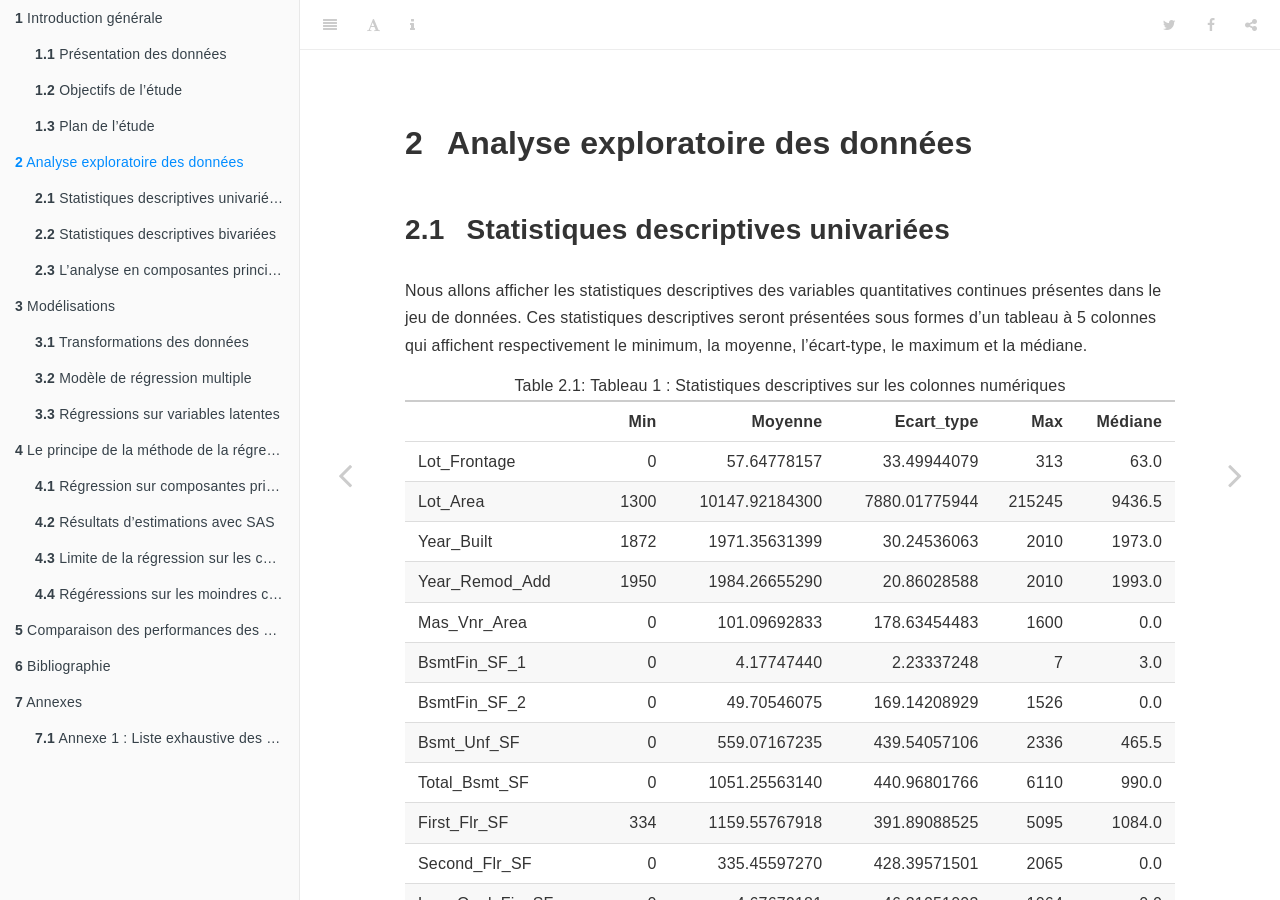
==== commit 800e3fb9: "Finished PCR" ====
--- a/docs/analyse-exploratoire-des-données.html
+++ b/docs/analyse-exploratoire-des-données.html
@@ -83,15 +83,25 @@
 <li class="chapter" data-level="3.3" data-path="modélisations.html"><a href="modélisations.html#régressions-sur-variables-latentes"><i class="fa fa-check"></i><b>3.3</b> Régressions sur variables latentes</a><ul>
 <li class="chapter" data-level="3.3.1" data-path="modélisations.html"><a href="modélisations.html#pourquoi-faire-une-régression-sur-les-variables-latentes"><i class="fa fa-check"></i><b>3.3.1</b> Pourquoi faire une régression sur les variables latentes ?</a></li>
 </ul></li>
-<li class="chapter" data-level="3.4" data-path="modélisations.html"><a href="modélisations.html#régréssion-sur-composantes-principales"><i class="fa fa-check"></i><b>3.4</b> Régréssion sur composantes principales</a></li>
-<li class="chapter" data-level="3.5" data-path="modélisations.html"><a href="modélisations.html#résultats-destimations-avec-sas"><i class="fa fa-check"></i><b>3.5</b> Résultats d’estimations avec SAS</a><ul>
-<li class="chapter" data-level="3.5.1" data-path="modélisations.html"><a href="modélisations.html#régéressions-sur-les-moindres-carrés-partiels"><i class="fa fa-check"></i><b>3.5.1</b> Régéressions sur les moindres carrés partiels</a></li>
-</ul></li>
-</ul></li>
-<li class="chapter" data-level="4" data-path="comparaison-des-performances-des-différentes-méthodes-destimation.html"><a href="comparaison-des-performances-des-différentes-méthodes-destimation.html"><i class="fa fa-check"></i><b>4</b> Comparaison des performances des différentes méthodes d’estimation</a></li>
-<li class="chapter" data-level="5" data-path="bibliographie.html"><a href="bibliographie.html"><i class="fa fa-check"></i><b>5</b> Bibliographie</a></li>
-<li class="chapter" data-level="6" data-path="annexes.html"><a href="annexes.html"><i class="fa fa-check"></i><b>6</b> Annexes</a><ul>
-<li class="chapter" data-level="6.1" data-path="annexes.html"><a href="annexes.html#annexe-1-liste-exhaustive-des-colonnes"><i class="fa fa-check"></i><b>6.1</b> Annexe 1 : Liste exhaustive des colonnes</a></li>
+</ul></li>
+<li class="chapter" data-level="4" data-path="le-principe-de-la-méthode-de-la-régression-sur-les-composantes-principales.html"><a href="le-principe-de-la-méthode-de-la-régression-sur-les-composantes-principales.html"><i class="fa fa-check"></i><b>4</b> Le principe de la méthode de la régression sur les composantes principales</a><ul>
+<li class="chapter" data-level="4.1" data-path="le-principe-de-la-méthode-de-la-régression-sur-les-composantes-principales.html"><a href="le-principe-de-la-méthode-de-la-régression-sur-les-composantes-principales.html#régression-sur-composantes-principales-rcp-ou-pcr"><i class="fa fa-check"></i><b>4.1</b> Régression sur composantes principales (RCP ou PCR)</a></li>
+<li class="chapter" data-level="4.2" data-path="le-principe-de-la-méthode-de-la-régression-sur-les-composantes-principales.html"><a href="le-principe-de-la-méthode-de-la-régression-sur-les-composantes-principales.html#résultats-destimations-avec-sas"><i class="fa fa-check"></i><b>4.2</b> Résultats d’estimations avec SAS</a><ul>
+<li class="chapter" data-level="4.2.1" data-path="le-principe-de-la-méthode-de-la-régression-sur-les-composantes-principales.html"><a href="le-principe-de-la-méthode-de-la-régression-sur-les-composantes-principales.html#dimension-1"><i class="fa fa-check"></i><b>4.2.1</b> Dimension 1</a></li>
+<li class="chapter" data-level="4.2.2" data-path="le-principe-de-la-méthode-de-la-régression-sur-les-composantes-principales.html"><a href="le-principe-de-la-méthode-de-la-régression-sur-les-composantes-principales.html#dimension-2"><i class="fa fa-check"></i><b>4.2.2</b> Dimension 2</a></li>
+<li class="chapter" data-level="4.2.3" data-path="le-principe-de-la-méthode-de-la-régression-sur-les-composantes-principales.html"><a href="le-principe-de-la-méthode-de-la-régression-sur-les-composantes-principales.html#dimension-3"><i class="fa fa-check"></i><b>4.2.3</b> Dimension 3</a></li>
+<li class="chapter" data-level="4.2.4" data-path="le-principe-de-la-méthode-de-la-régression-sur-les-composantes-principales.html"><a href="le-principe-de-la-méthode-de-la-régression-sur-les-composantes-principales.html#dimension-4"><i class="fa fa-check"></i><b>4.2.4</b> Dimension 4</a></li>
+<li class="chapter" data-level="4.2.5" data-path="le-principe-de-la-méthode-de-la-régression-sur-les-composantes-principales.html"><a href="le-principe-de-la-méthode-de-la-régression-sur-les-composantes-principales.html#dimension-5"><i class="fa fa-check"></i><b>4.2.5</b> Dimension 5</a></li>
+</ul></li>
+<li class="chapter" data-level="4.3" data-path="le-principe-de-la-méthode-de-la-régression-sur-les-composantes-principales.html"><a href="le-principe-de-la-méthode-de-la-régression-sur-les-composantes-principales.html#limite-de-la-régression-sur-les-composantes-principales"><i class="fa fa-check"></i><b>4.3</b> Limite de la régression sur les composantes principales</a></li>
+<li class="chapter" data-level="4.4" data-path="le-principe-de-la-méthode-de-la-régression-sur-les-composantes-principales.html"><a href="le-principe-de-la-méthode-de-la-régression-sur-les-composantes-principales.html#régéressions-sur-les-moindres-carrés-partiels"><i class="fa fa-check"></i><b>4.4</b> Régéressions sur les moindres carrés partiels</a><ul>
+<li class="chapter" data-level="4.4.1" data-path="le-principe-de-la-méthode-de-la-régression-sur-les-composantes-principales.html"><a href="le-principe-de-la-méthode-de-la-régression-sur-les-composantes-principales.html#les-loadings-et-les-weights"><i class="fa fa-check"></i><b>4.4.1</b> Les loadings et les weights</a></li>
+</ul></li>
+</ul></li>
+<li class="chapter" data-level="5" data-path="comparaison-des-performances-des-différentes-méthodes-destimation.html"><a href="comparaison-des-performances-des-différentes-méthodes-destimation.html"><i class="fa fa-check"></i><b>5</b> Comparaison des performances des différentes méthodes d’estimation</a></li>
+<li class="chapter" data-level="6" data-path="bibliographie.html"><a href="bibliographie.html"><i class="fa fa-check"></i><b>6</b> Bibliographie</a></li>
+<li class="chapter" data-level="7" data-path="annexes.html"><a href="annexes.html"><i class="fa fa-check"></i><b>7</b> Annexes</a><ul>
+<li class="chapter" data-level="7.1" data-path="annexes.html"><a href="annexes.html#annexe-1-liste-exhaustive-des-colonnes"><i class="fa fa-check"></i><b>7.1</b> Annexe 1 : Liste exhaustive des colonnes</a></li>
 </ul></li>
 </ul>
 
@@ -131,264 +141,264 @@
 <tr class="odd">
 <td>Lot_Frontage</td>
 <td align="right">0</td>
-<td align="right">57.64778</td>
-<td align="right">33.49944</td>
+<td align="right">57.64778157</td>
+<td align="right">33.49944079</td>
 <td align="right">313</td>
 <td align="right">63.0</td>
 </tr>
 <tr class="even">
 <td>Lot_Area</td>
 <td align="right">1300</td>
-<td align="right">10147.92184</td>
-<td align="right">7880.01776</td>
+<td align="right">10147.92184300</td>
+<td align="right">7880.01775944</td>
 <td align="right">215245</td>
 <td align="right">9436.5</td>
 </tr>
 <tr class="odd">
 <td>Year_Built</td>
 <td align="right">1872</td>
-<td align="right">1971.35631</td>
-<td align="right">30.24536</td>
+<td align="right">1971.35631399</td>
+<td align="right">30.24536063</td>
 <td align="right">2010</td>
 <td align="right">1973.0</td>
 </tr>
 <tr class="even">
 <td>Year_Remod_Add</td>
 <td align="right">1950</td>
-<td align="right">1984.26655</td>
-<td align="right">20.86029</td>
+<td align="right">1984.26655290</td>
+<td align="right">20.86028588</td>
 <td align="right">2010</td>
 <td align="right">1993.0</td>
 </tr>
 <tr class="odd">
 <td>Mas_Vnr_Area</td>
 <td align="right">0</td>
-<td align="right">101.09693</td>
-<td align="right">178.63454</td>
+<td align="right">101.09692833</td>
+<td align="right">178.63454483</td>
 <td align="right">1600</td>
 <td align="right">0.0</td>
 </tr>
 <tr class="even">
 <td>BsmtFin_SF_1</td>
 <td align="right">0</td>
-<td align="right">4.17747</td>
-<td align="right">2.23337</td>
+<td align="right">4.17747440</td>
+<td align="right">2.23337248</td>
 <td align="right">7</td>
 <td align="right">3.0</td>
 </tr>
 <tr class="odd">
 <td>BsmtFin_SF_2</td>
 <td align="right">0</td>
-<td align="right">49.70546</td>
-<td align="right">169.14209</td>
+<td align="right">49.70546075</td>
+<td align="right">169.14208929</td>
 <td align="right">1526</td>
 <td align="right">0.0</td>
 </tr>
 <tr class="even">
 <td>Bsmt_Unf_SF</td>
 <td align="right">0</td>
-<td align="right">559.07167</td>
-<td align="right">439.54057</td>
+<td align="right">559.07167235</td>
+<td align="right">439.54057106</td>
 <td align="right">2336</td>
 <td align="right">465.5</td>
 </tr>
 <tr class="odd">
 <td>Total_Bsmt_SF</td>
 <td align="right">0</td>
-<td align="right">1051.25563</td>
-<td align="right">440.96802</td>
+<td align="right">1051.25563140</td>
+<td align="right">440.96801766</td>
 <td align="right">6110</td>
 <td align="right">990.0</td>
 </tr>
 <tr class="even">
 <td>First_Flr_SF</td>
 <td align="right">334</td>
-<td align="right">1159.55768</td>
-<td align="right">391.89089</td>
+<td align="right">1159.55767918</td>
+<td align="right">391.89088525</td>
 <td align="right">5095</td>
 <td align="right">1084.0</td>
 </tr>
 <tr class="odd">
 <td>Second_Flr_SF</td>
 <td align="right">0</td>
-<td align="right">335.45597</td>
-<td align="right">428.39572</td>
+<td align="right">335.45597270</td>
+<td align="right">428.39571501</td>
 <td align="right">2065</td>
 <td align="right">0.0</td>
 </tr>
 <tr class="even">
 <td>Low_Qual_Fin_SF</td>
 <td align="right">0</td>
-<td align="right">4.67679</td>
-<td align="right">46.31051</td>
+<td align="right">4.67679181</td>
+<td align="right">46.31051003</td>
 <td align="right">1064</td>
 <td align="right">0.0</td>
 </tr>
 <tr class="odd">
 <td>Gr_Liv_Area</td>
 <td align="right">334</td>
-<td align="right">1499.69044</td>
-<td align="right">505.50889</td>
+<td align="right">1499.69044369</td>
+<td align="right">505.50888747</td>
 <td align="right">5642</td>
 <td align="right">1442.0</td>
 </tr>
 <tr class="even">
 <td>Bsmt_Full_Bath</td>
 <td align="right">0</td>
-<td align="right">0.43106</td>
-<td align="right">0.52476</td>
+<td align="right">0.43105802</td>
+<td align="right">0.52476196</td>
 <td align="right">3</td>
 <td align="right">0.0</td>
 </tr>
 <tr class="odd">
 <td>Bsmt_Half_Bath</td>
 <td align="right">0</td>
-<td align="right">0.06109</td>
-<td align="right">0.24518</td>
+<td align="right">0.06109215</td>
+<td align="right">0.24517502</td>
 <td align="right">2</td>
 <td align="right">0.0</td>
 </tr>
 <tr class="even">
 <td>Full_Bath</td>
 <td align="right">0</td>
-<td align="right">1.56655</td>
-<td align="right">0.55294</td>
+<td align="right">1.56655290</td>
+<td align="right">0.55294061</td>
 <td align="right">4</td>
 <td align="right">2.0</td>
 </tr>
 <tr class="odd">
 <td>Half_Bath</td>
 <td align="right">0</td>
-<td align="right">0.37952</td>
-<td align="right">0.50263</td>
+<td align="right">0.37952218</td>
+<td align="right">0.50262925</td>
 <td align="right">2</td>
 <td align="right">0.0</td>
 </tr>
 <tr class="even">
 <td>Bedroom_AbvGr</td>
 <td align="right">0</td>
-<td align="right">2.85427</td>
-<td align="right">0.82773</td>
+<td align="right">2.85426621</td>
+<td align="right">0.82773114</td>
 <td align="right">8</td>
 <td align="right">3.0</td>
 </tr>
 <tr class="odd">
 <td>Kitchen_AbvGr</td>
 <td align="right">0</td>
-<td align="right">1.04437</td>
-<td align="right">0.21408</td>
+<td align="right">1.04436860</td>
+<td align="right">0.21407624</td>
 <td align="right">3</td>
 <td align="right">1.0</td>
 </tr>
 <tr class="even">
 <td>TotRms_AbvGrd</td>
 <td align="right">2</td>
-<td align="right">6.44300</td>
-<td align="right">1.57296</td>
+<td align="right">6.44300341</td>
+<td align="right">1.57296440</td>
 <td align="right">15</td>
 <td align="right">6.0</td>
 </tr>
 <tr class="odd">
 <td>Fireplaces</td>
 <td align="right">0</td>
-<td align="right">0.59932</td>
-<td align="right">0.64792</td>
+<td align="right">0.59931741</td>
+<td align="right">0.64792092</td>
 <td align="right">4</td>
 <td align="right">1.0</td>
 </tr>
 <tr class="even">
 <td>Garage_Cars</td>
 <td align="right">0</td>
-<td align="right">1.76621</td>
-<td align="right">0.76114</td>
+<td align="right">1.76621160</td>
+<td align="right">0.76113672</td>
 <td align="right">5</td>
 <td align="right">2.0</td>
 </tr>
 <tr class="odd">
 <td>Garage_Area</td>
 <td align="right">0</td>
-<td align="right">472.65836</td>
-<td align="right">215.18720</td>
+<td align="right">472.65836177</td>
+<td align="right">215.18719571</td>
 <td align="right">1488</td>
 <td align="right">480.0</td>
 </tr>
 <tr class="even">
 <td>Wood_Deck_SF</td>
 <td align="right">0</td>
-<td align="right">93.75188</td>
-<td align="right">126.36156</td>
+<td align="right">93.75187713</td>
+<td align="right">126.36156188</td>
 <td align="right">1424</td>
 <td align="right">0.0</td>
 </tr>
 <tr class="odd">
 <td>Open_Porch_SF</td>
 <td align="right">0</td>
-<td align="right">47.53345</td>
-<td align="right">67.48340</td>
+<td align="right">47.53344710</td>
+<td align="right">67.48340014</td>
 <td align="right">742</td>
 <td align="right">27.0</td>
 </tr>
 <tr class="even">
 <td>Enclosed_Porch</td>
 <td align="right">0</td>
-<td align="right">23.01160</td>
-<td align="right">64.13906</td>
+<td align="right">23.01160410</td>
+<td align="right">64.13905921</td>
 <td align="right">1012</td>
 <td align="right">0.0</td>
 </tr>
 <tr class="odd">
 <td>Three_season_porch</td>
 <td align="right">0</td>
-<td align="right">2.59249</td>
-<td align="right">25.14133</td>
+<td align="right">2.59249147</td>
+<td align="right">25.14133103</td>
 <td align="right">508</td>
 <td align="right">0.0</td>
 </tr>
 <tr class="even">
 <td>Screen_Porch</td>
 <td align="right">0</td>
-<td align="right">16.00205</td>
-<td align="right">56.08737</td>
+<td align="right">16.00204778</td>
+<td align="right">56.08737023</td>
 <td align="right">576</td>
 <td align="right">0.0</td>
 </tr>
 <tr class="odd">
 <td>Pool_Area</td>
 <td align="right">0</td>
-<td align="right">2.24334</td>
-<td align="right">35.59718</td>
+<td align="right">2.24334471</td>
+<td align="right">35.59718062</td>
 <td align="right">800</td>
 <td align="right">0.0</td>
 </tr>
 <tr class="even">
 <td>Misc_Val</td>
 <td align="right">0</td>
-<td align="right">50.63515</td>
-<td align="right">566.34429</td>
+<td align="right">50.63515358</td>
+<td align="right">566.34428826</td>
 <td align="right">17000</td>
 <td align="right">0.0</td>
 </tr>
 <tr class="odd">
 <td>Mo_Sold</td>
 <td align="right">1</td>
-<td align="right">6.21604</td>
-<td align="right">2.71449</td>
+<td align="right">6.21604096</td>
+<td align="right">2.71449243</td>
 <td align="right">12</td>
 <td align="right">6.0</td>
 </tr>
 <tr class="even">
 <td>Year_Sold</td>
 <td align="right">2006</td>
-<td align="right">2007.79044</td>
-<td align="right">1.31661</td>
+<td align="right">2007.79044369</td>
+<td align="right">1.31661292</td>
 <td align="right">2010</td>
 <td align="right">2008.0</td>
 </tr>
 <tr class="odd">
 <td>Sale_Price</td>
 <td align="right">12789</td>
-<td align="right">180796.06007</td>
-<td align="right">79886.69236</td>
+<td align="right">180796.06006826</td>
+<td align="right">79886.69235666</td>
 <td align="right">755000</td>
 <td align="right">160000.0</td>
 </tr>
@@ -423,61 +433,61 @@
 <td>2</td>
 <td align="left">Garage_Cars</td>
 <td align="left">Garage_Area</td>
-<td align="right">0.88987</td>
+<td align="right">0.88986599</td>
 </tr>
 <tr class="even">
 <td>5</td>
 <td align="left">First_Flr_SF</td>
 <td align="left">Total_Bsmt_SF</td>
-<td align="right">0.80043</td>
+<td align="right">0.80042869</td>
 </tr>
 <tr class="odd">
 <td>8</td>
 <td align="left">Gr_Liv_Area</td>
 <td align="left">Sale_Price</td>
-<td align="right">0.70678</td>
+<td align="right">0.70677992</td>
 </tr>
 <tr class="even">
 <td>11</td>
 <td align="left">Gr_Liv_Area</td>
 <td align="left">Second_Flr_SF</td>
-<td align="right">0.65525</td>
+<td align="right">0.65525118</td>
 </tr>
 <tr class="odd">
 <td>14</td>
 <td align="left">Garage_Cars</td>
 <td align="left">Sale_Price</td>
-<td align="right">0.64756</td>
+<td align="right">0.64756161</td>
 </tr>
 <tr class="even">
 <td>17</td>
 <td align="left">Sale_Price</td>
 <td align="left">Total_Bsmt_SF</td>
-<td align="right">0.63253</td>
+<td align="right">0.63252885</td>
 </tr>
 <tr class="odd">
 <td>20</td>
 <td align="left">Gr_Liv_Area</td>
 <td align="left">Full_Bath</td>
-<td align="right">0.63032</td>
+<td align="right">0.63032081</td>
 </tr>
 <tr class="even">
 <td>23</td>
 <td align="left">Year_Remod_Add</td>
 <td align="left">Year_Built</td>
-<td align="right">0.61210</td>
+<td align="right">0.61209525</td>
 </tr>
 <tr class="odd">
 <td>26</td>
 <td align="left">Second_Flr_SF</td>
 <td align="left">Half_Bath</td>
-<td align="right">0.61163</td>
+<td align="right">0.61163367</td>
 </tr>
 <tr class="even">
 <td>29</td>
 <td align="left">Gr_Liv_Area</td>
 <td align="left">First_Flr_SF</td>
-<td align="right">0.56217</td>
+<td align="right">0.56216584</td>
 </tr>
 </tbody>
 </table>
@@ -500,61 +510,61 @@
 <td>2</td>
 <td align="left">BsmtFin_SF_1</td>
 <td align="left">Bsmt_Full_Bath</td>
-<td align="right">-0.47342</td>
+<td align="right">-0.47342438</td>
 </tr>
 <tr class="even">
 <td>5</td>
 <td align="left">Bsmt_Full_Bath</td>
 <td align="left">Bsmt_Unf_SF</td>
-<td align="right">-0.39863</td>
+<td align="right">-0.39862948</td>
 </tr>
 <tr class="odd">
 <td>8</td>
 <td align="left">Year_Built</td>
 <td align="left">Enclosed_Porch</td>
-<td align="right">-0.37436</td>
+<td align="right">-0.37436441</td>
 </tr>
 <tr class="even">
 <td>11</td>
 <td align="left">Longitude</td>
 <td align="left">Sale_Price</td>
-<td align="right">-0.25140</td>
+<td align="right">-0.25139725</td>
 </tr>
 <tr class="odd">
 <td>14</td>
 <td align="left">First_Flr_SF</td>
 <td align="left">Second_Flr_SF</td>
-<td align="right">-0.25006</td>
+<td align="right">-0.25005720</td>
 </tr>
 <tr class="even">
 <td>17</td>
 <td align="left">Longitude</td>
 <td align="left">Full_Bath</td>
-<td align="right">-0.22877</td>
+<td align="right">-0.22877349</td>
 </tr>
 <tr class="odd">
 <td>20</td>
 <td align="left">Year_Remod_Add</td>
 <td align="left">Enclosed_Porch</td>
-<td align="right">-0.22038</td>
+<td align="right">-0.22038327</td>
 </tr>
 <tr class="even">
 <td>23</td>
 <td align="left">Longitude</td>
 <td align="left">Garage_Area</td>
-<td align="right">-0.20820</td>
+<td align="right">-0.20820322</td>
 </tr>
 <tr class="odd">
 <td>26</td>
 <td align="left">Total_Bsmt_SF</td>
 <td align="left">Second_Flr_SF</td>
-<td align="right">-0.20449</td>
+<td align="right">-0.20448703</td>
 </tr>
 <tr class="even">
 <td>29</td>
 <td align="left">Total_Bsmt_SF</td>
 <td align="left">BsmtFin_SF_1</td>
-<td align="right">-0.16331</td>
+<td align="right">-0.16331128</td>
 </tr>
 </tbody>
 </table>
@@ -583,43 +593,43 @@
 <tbody>
 <tr class="odd">
 <td align="left">Gr_Liv_Area</td>
-<td align="right">11.4213</td>
+<td align="right">11.4212735</td>
 </tr>
 <tr class="even">
 <td align="left">Garage_Cars</td>
-<td align="right">9.2884</td>
+<td align="right">9.2884089</td>
 </tr>
 <tr class="odd">
 <td align="left">Garage_Area</td>
-<td align="right">8.8031</td>
+<td align="right">8.8030918</td>
 </tr>
 <tr class="even">
 <td align="left">Full_Bath</td>
-<td align="right">8.1581</td>
+<td align="right">8.1580769</td>
 </tr>
 <tr class="odd">
 <td align="left">First_Flr_SF</td>
-<td align="right">7.3976</td>
+<td align="right">7.3976080</td>
 </tr>
 <tr class="even">
 <td align="left">TotRms_AbvGrd</td>
-<td align="right">7.3825</td>
+<td align="right">7.3824529</td>
 </tr>
 <tr class="odd">
 <td align="left">Total_Bsmt_SF</td>
-<td align="right">7.0687</td>
+<td align="right">7.0686579</td>
 </tr>
 <tr class="even">
 <td align="left">Year_Built</td>
-<td align="right">6.0077</td>
+<td align="right">6.0076902</td>
 </tr>
 <tr class="odd">
 <td align="left">Year_Remod_Add</td>
-<td align="right">4.9472</td>
+<td align="right">4.9471814</td>
 </tr>
 <tr class="even">
 <td align="left">Mas_Vnr_Area</td>
-<td align="right">4.5411</td>
+<td align="right">4.5410862</td>
 </tr>
 </tbody>
 </table>
@@ -636,43 +646,43 @@
 <tbody>
 <tr class="odd">
 <td align="left">Second_Flr_SF</td>
-<td align="right">16.2427</td>
+<td align="right">16.2427384</td>
 </tr>
 <tr class="even">
 <td align="left">Bedroom_AbvGr</td>
-<td align="right">13.6544</td>
+<td align="right">13.6543823</td>
 </tr>
 <tr class="odd">
 <td align="left">Bsmt_Full_Bath</td>
-<td align="right">10.0511</td>
+<td align="right">10.0511123</td>
 </tr>
 <tr class="even">
 <td align="left">TotRms_AbvGrd</td>
-<td align="right">9.7775</td>
+<td align="right">9.7774602</td>
 </tr>
 <tr class="odd">
 <td align="left">BsmtFin_SF_1</td>
-<td align="right">8.9509</td>
+<td align="right">8.9508482</td>
 </tr>
 <tr class="even">
 <td align="left">Year_Built</td>
-<td align="right">4.9721</td>
+<td align="right">4.9721088</td>
 </tr>
 <tr class="odd">
 <td align="left">Total_Bsmt_SF</td>
-<td align="right">4.7762</td>
+<td align="right">4.7761850</td>
 </tr>
 <tr class="even">
 <td align="left">Gr_Liv_Area</td>
-<td align="right">4.7257</td>
+<td align="right">4.7257344</td>
 </tr>
 <tr class="odd">
 <td align="left">Half_Bath</td>
-<td align="right">3.9566</td>
+<td align="right">3.9566234</td>
 </tr>
 <tr class="even">
 <td align="left">Kitchen_AbvGr</td>
-<td align="right">3.5546</td>
+<td align="right">3.5545581</td>
 </tr>
 </tbody>
 </table>
@@ -736,6 +746,20 @@
 });
 </script>
 
+<!-- dynamically load mathjax for compatibility with self-contained -->
+<script>
+  (function () {
+    var script = document.createElement("script");
+    script.type = "text/javascript";
+    var src = "true";
+    if (src === "" || src === "true") src = "https://mathjax.rstudio.com/latest/MathJax.js?config=TeX-MML-AM_CHTML";
+    if (location.protocol !== "file:")
+      if (/^https?:/.test(src))
+        src = src.replace(/^https?:/, '');
+    script.src = src;
+    document.getElementsByTagName("head")[0].appendChild(script);
+  })();
+</script>
 </body>
 
 </html>
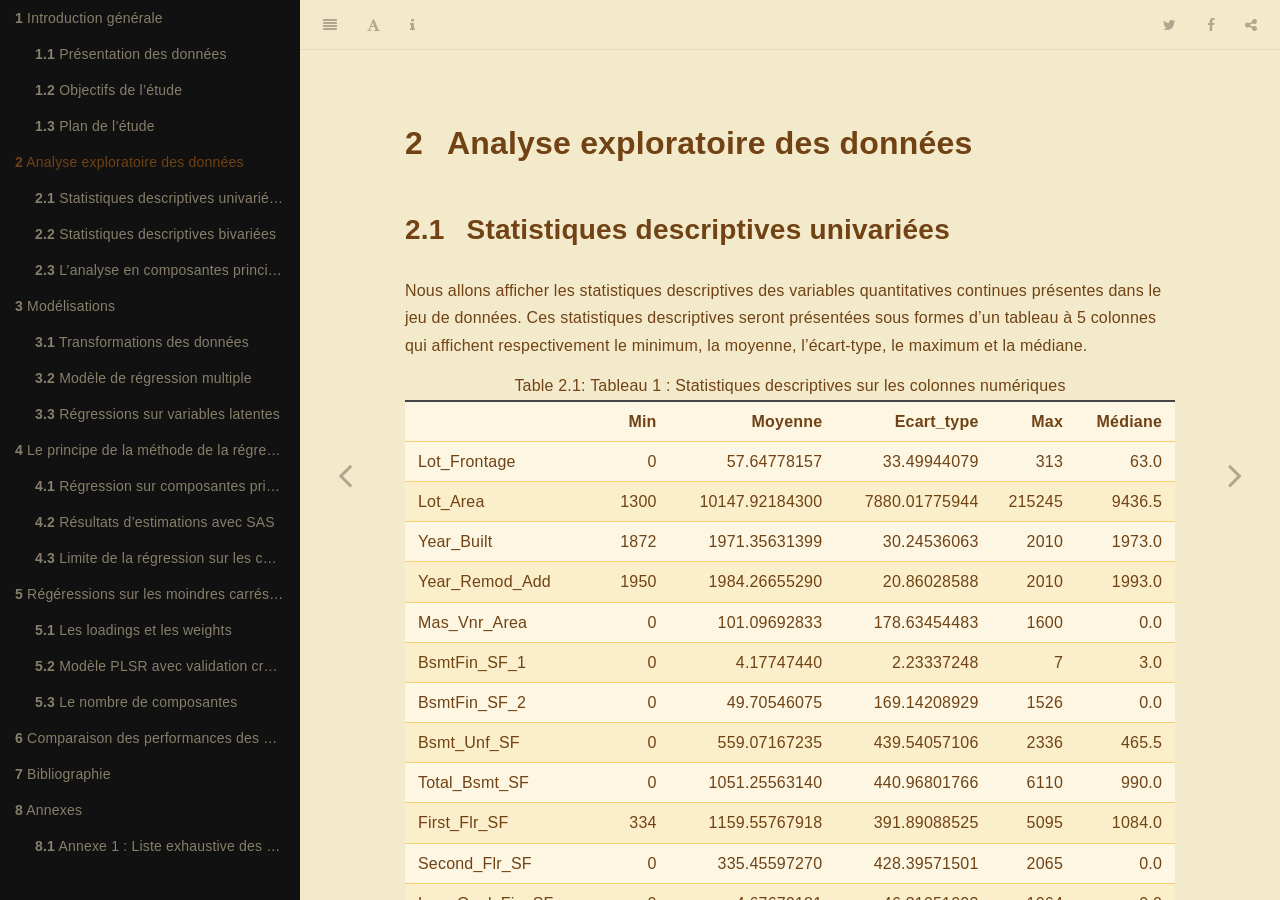
==== commit 20d4af02: "J'ai commencé à faire la régression sur les moindres carrés partiels avec R." ====
--- a/docs/analyse-exploratoire-des-données.html
+++ b/docs/analyse-exploratoire-des-données.html
@@ -13,7 +13,7 @@
   
   
   
-  
+  <meta name="github-repo" content="agailloty/latent-variable-regressions" />
 
   <meta name="twitter:card" content="summary" />
   <meta name="twitter:title" content="2 Analyse exploratoire des données | Prédire le prix des maisons présentant plusieurs caractéristiques" />
@@ -94,14 +94,16 @@
 <li class="chapter" data-level="4.2.5" data-path="le-principe-de-la-méthode-de-la-régression-sur-les-composantes-principales.html"><a href="le-principe-de-la-méthode-de-la-régression-sur-les-composantes-principales.html#dimension-5"><i class="fa fa-check"></i><b>4.2.5</b> Dimension 5</a></li>
 </ul></li>
 <li class="chapter" data-level="4.3" data-path="le-principe-de-la-méthode-de-la-régression-sur-les-composantes-principales.html"><a href="le-principe-de-la-méthode-de-la-régression-sur-les-composantes-principales.html#limite-de-la-régression-sur-les-composantes-principales"><i class="fa fa-check"></i><b>4.3</b> Limite de la régression sur les composantes principales</a></li>
-<li class="chapter" data-level="4.4" data-path="le-principe-de-la-méthode-de-la-régression-sur-les-composantes-principales.html"><a href="le-principe-de-la-méthode-de-la-régression-sur-les-composantes-principales.html#régéressions-sur-les-moindres-carrés-partiels"><i class="fa fa-check"></i><b>4.4</b> Régéressions sur les moindres carrés partiels</a><ul>
-<li class="chapter" data-level="4.4.1" data-path="le-principe-de-la-méthode-de-la-régression-sur-les-composantes-principales.html"><a href="le-principe-de-la-méthode-de-la-régression-sur-les-composantes-principales.html#les-loadings-et-les-weights"><i class="fa fa-check"></i><b>4.4.1</b> Les loadings et les weights</a></li>
-</ul></li>
-</ul></li>
-<li class="chapter" data-level="5" data-path="comparaison-des-performances-des-différentes-méthodes-destimation.html"><a href="comparaison-des-performances-des-différentes-méthodes-destimation.html"><i class="fa fa-check"></i><b>5</b> Comparaison des performances des différentes méthodes d’estimation</a></li>
-<li class="chapter" data-level="6" data-path="bibliographie.html"><a href="bibliographie.html"><i class="fa fa-check"></i><b>6</b> Bibliographie</a></li>
-<li class="chapter" data-level="7" data-path="annexes.html"><a href="annexes.html"><i class="fa fa-check"></i><b>7</b> Annexes</a><ul>
-<li class="chapter" data-level="7.1" data-path="annexes.html"><a href="annexes.html#annexe-1-liste-exhaustive-des-colonnes"><i class="fa fa-check"></i><b>7.1</b> Annexe 1 : Liste exhaustive des colonnes</a></li>
+</ul></li>
+<li class="chapter" data-level="5" data-path="régéressions-sur-les-moindres-carrés-partiels.html"><a href="régéressions-sur-les-moindres-carrés-partiels.html"><i class="fa fa-check"></i><b>5</b> Régéressions sur les moindres carrés partiels</a><ul>
+<li class="chapter" data-level="5.1" data-path="régéressions-sur-les-moindres-carrés-partiels.html"><a href="régéressions-sur-les-moindres-carrés-partiels.html#les-loadings-et-les-weights"><i class="fa fa-check"></i><b>5.1</b> Les loadings et les weights</a></li>
+<li class="chapter" data-level="5.2" data-path="régéressions-sur-les-moindres-carrés-partiels.html"><a href="régéressions-sur-les-moindres-carrés-partiels.html#modèle-plsr-avec-validation-croisée"><i class="fa fa-check"></i><b>5.2</b> Modèle PLSR avec validation croisée</a></li>
+<li class="chapter" data-level="5.3" data-path="régéressions-sur-les-moindres-carrés-partiels.html"><a href="régéressions-sur-les-moindres-carrés-partiels.html#le-nombre-de-composantes"><i class="fa fa-check"></i><b>5.3</b> Le nombre de composantes</a></li>
+</ul></li>
+<li class="chapter" data-level="6" data-path="comparaison-des-performances-des-différentes-méthodes-destimation.html"><a href="comparaison-des-performances-des-différentes-méthodes-destimation.html"><i class="fa fa-check"></i><b>6</b> Comparaison des performances des différentes méthodes d’estimation</a></li>
+<li class="chapter" data-level="7" data-path="bibliographie.html"><a href="bibliographie.html"><i class="fa fa-check"></i><b>7</b> Bibliographie</a></li>
+<li class="chapter" data-level="8" data-path="annexes.html"><a href="annexes.html"><i class="fa fa-check"></i><b>8</b> Annexes</a><ul>
+<li class="chapter" data-level="8.1" data-path="annexes.html"><a href="annexes.html#annexe-1-liste-exhaustive-des-colonnes"><i class="fa fa-check"></i><b>8.1</b> Annexe 1 : Liste exhaustive des colonnes</a></li>
 </ul></li>
 </ul>
 
@@ -721,9 +723,9 @@
 "all": ["facebook", "twitter", "linkedin", "weibo", "instapaper"]
 },
 "fontsettings": {
-"theme": "white",
+"theme": "sepia",
 "family": "sans",
-"size": 2
+"size": 20
 },
 "edit": {
 "link": null,
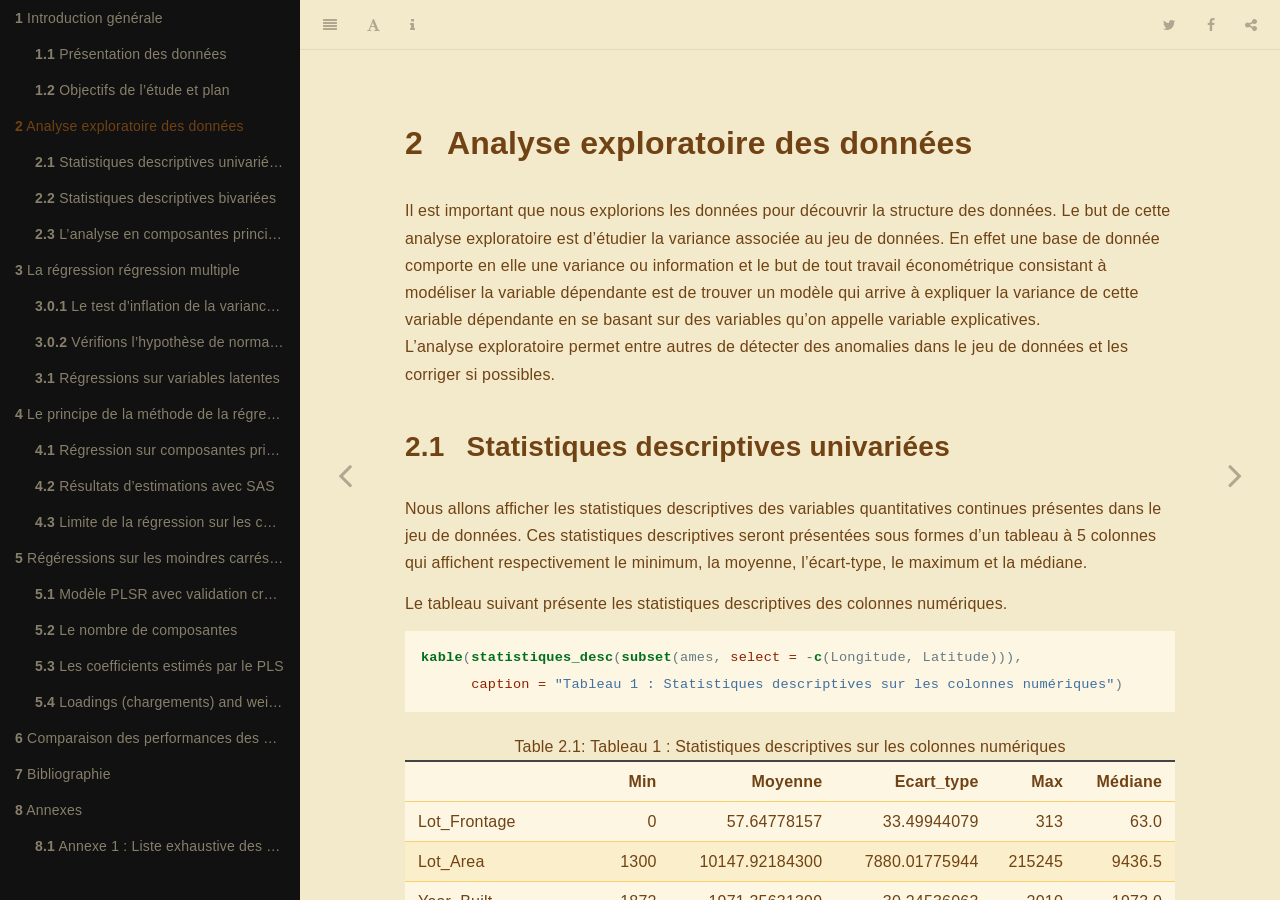
==== commit 05d675ec: "Mise à jour de la partie sur les moindres carrés partiels." ====
--- a/docs/analyse-exploratoire-des-données.html
+++ b/docs/analyse-exploratoire-des-données.html
@@ -31,7 +31,7 @@
   
   
 <link rel="prev" href="introduction-générale.html"/>
-<link rel="next" href="modélisations.html"/>
+<link rel="next" href="la-régression-régression-multiple.html"/>
 <script src="libs/jquery-2.2.3/jquery.min.js"></script>
 <link href="libs/gitbook-2.6.7/css/style.css" rel="stylesheet" />
 <link href="libs/gitbook-2.6.7/css/plugin-table.css" rel="stylesheet" />
@@ -51,6 +51,68 @@
 
 
 
+<style type="text/css">
+a.sourceLine { display: inline-block; line-height: 1.25; }
+a.sourceLine { pointer-events: none; color: inherit; text-decoration: inherit; }
+a.sourceLine:empty { height: 1.2em; }
+.sourceCode { overflow: visible; }
+code.sourceCode { white-space: pre; position: relative; }
+pre.sourceCode { margin: 0; }
+@media screen {
+div.sourceCode { overflow: auto; }
+}
+@media print {
+code.sourceCode { white-space: pre-wrap; }
+a.sourceLine { text-indent: -1em; padding-left: 1em; }
+}
+pre.numberSource a.sourceLine
+  { position: relative; left: -4em; }
+pre.numberSource a.sourceLine::before
+  { content: attr(data-line-number);
+    position: relative; left: -1em; text-align: right; vertical-align: baseline;
+    border: none; pointer-events: all; display: inline-block;
+    -webkit-touch-callout: none; -webkit-user-select: none;
+    -khtml-user-select: none; -moz-user-select: none;
+    -ms-user-select: none; user-select: none;
+    padding: 0 4px; width: 4em;
+    color: #aaaaaa;
+  }
+pre.numberSource { margin-left: 3em; border-left: 1px solid #aaaaaa;  padding-left: 4px; }
+div.sourceCode
+  {  }
+@media screen {
+a.sourceLine::before { text-decoration: underline; }
+}
+code span.al { color: #ff0000; font-weight: bold; } /* Alert */
+code span.an { color: #60a0b0; font-weight: bold; font-style: italic; } /* Annotation */
+code span.at { color: #7d9029; } /* Attribute */
+code span.bn { color: #40a070; } /* BaseN */
+code span.bu { } /* BuiltIn */
+code span.cf { color: #007020; font-weight: bold; } /* ControlFlow */
+code span.ch { color: #4070a0; } /* Char */
+code span.cn { color: #880000; } /* Constant */
+code span.co { color: #60a0b0; font-style: italic; } /* Comment */
+code span.cv { color: #60a0b0; font-weight: bold; font-style: italic; } /* CommentVar */
+code span.do { color: #ba2121; font-style: italic; } /* Documentation */
+code span.dt { color: #902000; } /* DataType */
+code span.dv { color: #40a070; } /* DecVal */
+code span.er { color: #ff0000; font-weight: bold; } /* Error */
+code span.ex { } /* Extension */
+code span.fl { color: #40a070; } /* Float */
+code span.fu { color: #06287e; } /* Function */
+code span.im { } /* Import */
+code span.in { color: #60a0b0; font-weight: bold; font-style: italic; } /* Information */
+code span.kw { color: #007020; font-weight: bold; } /* Keyword */
+code span.op { color: #666666; } /* Operator */
+code span.ot { color: #007020; } /* Other */
+code span.pp { color: #bc7a00; } /* Preprocessor */
+code span.sc { color: #4070a0; } /* SpecialChar */
+code span.ss { color: #bb6688; } /* SpecialString */
+code span.st { color: #4070a0; } /* String */
+code span.va { color: #19177c; } /* Variable */
+code span.vs { color: #4070a0; } /* VerbatimString */
+code span.wa { color: #60a0b0; font-weight: bold; font-style: italic; } /* Warning */
+</style>
 
 </head>
 
@@ -66,22 +128,18 @@
 <ul class="summary">
 <li class="chapter" data-level="1" data-path="introduction-générale.html"><a href="introduction-générale.html"><i class="fa fa-check"></i><b>1</b> Introduction générale</a><ul>
 <li class="chapter" data-level="1.1" data-path="introduction-générale.html"><a href="introduction-générale.html#présentation-des-données"><i class="fa fa-check"></i><b>1.1</b> Présentation des données</a></li>
-<li class="chapter" data-level="1.2" data-path="introduction-générale.html"><a href="introduction-générale.html#objectifs-de-létude"><i class="fa fa-check"></i><b>1.2</b> Objectifs de l’étude</a></li>
-<li class="chapter" data-level="1.3" data-path="introduction-générale.html"><a href="introduction-générale.html#plan-de-létude"><i class="fa fa-check"></i><b>1.3</b> Plan de l’étude</a></li>
+<li class="chapter" data-level="1.2" data-path="introduction-générale.html"><a href="introduction-générale.html#objectifs-de-létude-et-plan"><i class="fa fa-check"></i><b>1.2</b> Objectifs de l’étude et plan</a></li>
 </ul></li>
 <li class="chapter" data-level="2" data-path="analyse-exploratoire-des-données.html"><a href="analyse-exploratoire-des-données.html"><i class="fa fa-check"></i><b>2</b> Analyse exploratoire des données</a><ul>
 <li class="chapter" data-level="2.1" data-path="analyse-exploratoire-des-données.html"><a href="analyse-exploratoire-des-données.html#statistiques-descriptives-univariées"><i class="fa fa-check"></i><b>2.1</b> Statistiques descriptives univariées</a></li>
 <li class="chapter" data-level="2.2" data-path="analyse-exploratoire-des-données.html"><a href="analyse-exploratoire-des-données.html#statistiques-descriptives-bivariées"><i class="fa fa-check"></i><b>2.2</b> Statistiques descriptives bivariées</a></li>
 <li class="chapter" data-level="2.3" data-path="analyse-exploratoire-des-données.html"><a href="analyse-exploratoire-des-données.html#lanalyse-en-composantes-principales"><i class="fa fa-check"></i><b>2.3</b> L’analyse en composantes principales</a></li>
 </ul></li>
-<li class="chapter" data-level="3" data-path="modélisations.html"><a href="modélisations.html"><i class="fa fa-check"></i><b>3</b> Modélisations</a><ul>
-<li class="chapter" data-level="3.1" data-path="modélisations.html"><a href="modélisations.html#transformations-des-données"><i class="fa fa-check"></i><b>3.1</b> Transformations des données</a></li>
-<li class="chapter" data-level="3.2" data-path="modélisations.html"><a href="modélisations.html#modèle-de-régression-multiple"><i class="fa fa-check"></i><b>3.2</b> Modèle de régression multiple</a><ul>
-<li class="chapter" data-level="3.2.1" data-path="modélisations.html"><a href="modélisations.html#le-test-dinflation-de-la-variance-vif"><i class="fa fa-check"></i><b>3.2.1</b> Le test d’inflation de la variance (VIF)</a></li>
-<li class="chapter" data-level="3.2.2" data-path="modélisations.html"><a href="modélisations.html#vérifions-lhypothèse-de-normalité-des-résidus"><i class="fa fa-check"></i><b>3.2.2</b> Vérifions l’hypothèse de normalité des résidus</a></li>
-</ul></li>
-<li class="chapter" data-level="3.3" data-path="modélisations.html"><a href="modélisations.html#régressions-sur-variables-latentes"><i class="fa fa-check"></i><b>3.3</b> Régressions sur variables latentes</a><ul>
-<li class="chapter" data-level="3.3.1" data-path="modélisations.html"><a href="modélisations.html#pourquoi-faire-une-régression-sur-les-variables-latentes"><i class="fa fa-check"></i><b>3.3.1</b> Pourquoi faire une régression sur les variables latentes ?</a></li>
+<li class="chapter" data-level="3" data-path="la-régression-régression-multiple.html"><a href="la-régression-régression-multiple.html"><i class="fa fa-check"></i><b>3</b> La régression régression multiple</a><ul>
+<li class="chapter" data-level="3.0.1" data-path="la-régression-régression-multiple.html"><a href="la-régression-régression-multiple.html#le-test-dinflation-de-la-variance-vif"><i class="fa fa-check"></i><b>3.0.1</b> Le test d’inflation de la variance (VIF)</a></li>
+<li class="chapter" data-level="3.0.2" data-path="la-régression-régression-multiple.html"><a href="la-régression-régression-multiple.html#vérifions-lhypothèse-de-normalité-des-résidus"><i class="fa fa-check"></i><b>3.0.2</b> Vérifions l’hypothèse de normalité des résidus</a></li>
+<li class="chapter" data-level="3.1" data-path="la-régression-régression-multiple.html"><a href="la-régression-régression-multiple.html#régressions-sur-variables-latentes"><i class="fa fa-check"></i><b>3.1</b> Régressions sur variables latentes</a><ul>
+<li class="chapter" data-level="3.1.1" data-path="la-régression-régression-multiple.html"><a href="la-régression-régression-multiple.html#pourquoi-faire-une-régression-sur-les-variables-latentes"><i class="fa fa-check"></i><b>3.1.1</b> Pourquoi faire une régression sur les variables latentes ?</a></li>
 </ul></li>
 </ul></li>
 <li class="chapter" data-level="4" data-path="le-principe-de-la-méthode-de-la-régression-sur-les-composantes-principales.html"><a href="le-principe-de-la-méthode-de-la-régression-sur-les-composantes-principales.html"><i class="fa fa-check"></i><b>4</b> Le principe de la méthode de la régression sur les composantes principales</a><ul>
@@ -96,9 +154,10 @@
 <li class="chapter" data-level="4.3" data-path="le-principe-de-la-méthode-de-la-régression-sur-les-composantes-principales.html"><a href="le-principe-de-la-méthode-de-la-régression-sur-les-composantes-principales.html#limite-de-la-régression-sur-les-composantes-principales"><i class="fa fa-check"></i><b>4.3</b> Limite de la régression sur les composantes principales</a></li>
 </ul></li>
 <li class="chapter" data-level="5" data-path="régéressions-sur-les-moindres-carrés-partiels.html"><a href="régéressions-sur-les-moindres-carrés-partiels.html"><i class="fa fa-check"></i><b>5</b> Régéressions sur les moindres carrés partiels</a><ul>
-<li class="chapter" data-level="5.1" data-path="régéressions-sur-les-moindres-carrés-partiels.html"><a href="régéressions-sur-les-moindres-carrés-partiels.html#les-loadings-et-les-weights"><i class="fa fa-check"></i><b>5.1</b> Les loadings et les weights</a></li>
-<li class="chapter" data-level="5.2" data-path="régéressions-sur-les-moindres-carrés-partiels.html"><a href="régéressions-sur-les-moindres-carrés-partiels.html#modèle-plsr-avec-validation-croisée"><i class="fa fa-check"></i><b>5.2</b> Modèle PLSR avec validation croisée</a></li>
-<li class="chapter" data-level="5.3" data-path="régéressions-sur-les-moindres-carrés-partiels.html"><a href="régéressions-sur-les-moindres-carrés-partiels.html#le-nombre-de-composantes"><i class="fa fa-check"></i><b>5.3</b> Le nombre de composantes</a></li>
+<li class="chapter" data-level="5.1" data-path="régéressions-sur-les-moindres-carrés-partiels.html"><a href="régéressions-sur-les-moindres-carrés-partiels.html#modèle-plsr-avec-validation-croisée"><i class="fa fa-check"></i><b>5.1</b> Modèle PLSR avec validation croisée</a></li>
+<li class="chapter" data-level="5.2" data-path="régéressions-sur-les-moindres-carrés-partiels.html"><a href="régéressions-sur-les-moindres-carrés-partiels.html#le-nombre-de-composantes"><i class="fa fa-check"></i><b>5.2</b> Le nombre de composantes</a></li>
+<li class="chapter" data-level="5.3" data-path="régéressions-sur-les-moindres-carrés-partiels.html"><a href="régéressions-sur-les-moindres-carrés-partiels.html#les-coefficients-estimés-par-le-pls"><i class="fa fa-check"></i><b>5.3</b> Les coefficients estimés par le PLS</a></li>
+<li class="chapter" data-level="5.4" data-path="régéressions-sur-les-moindres-carrés-partiels.html"><a href="régéressions-sur-les-moindres-carrés-partiels.html#loadings-chargements-and-weights-poids"><i class="fa fa-check"></i><b>5.4</b> Loadings (chargements) and weights (poids)</a></li>
 </ul></li>
 <li class="chapter" data-level="6" data-path="comparaison-des-performances-des-différentes-méthodes-destimation.html"><a href="comparaison-des-performances-des-différentes-méthodes-destimation.html"><i class="fa fa-check"></i><b>6</b> Comparaison des performances des différentes méthodes d’estimation</a></li>
 <li class="chapter" data-level="7" data-path="bibliographie.html"><a href="bibliographie.html"><i class="fa fa-check"></i><b>7</b> Bibliographie</a></li>
@@ -124,9 +183,14 @@
             <section class="normal" id="section-">
 <div id="analyse-exploratoire-des-données" class="section level1">
 <h1><span class="header-section-number">2</span> Analyse exploratoire des données</h1>
+<p>Il est important que nous explorions les données pour découvrir la structure des données. Le but de cette analyse exploratoire est d’étudier la variance associée au jeu de données. En effet une base de donnée comporte en elle une variance ou information et le but de tout travail économétrique consistant à modéliser la variable dépendante est de trouver un modèle qui arrive à expliquer la variance de cette variable dépendante en se basant sur des variables qu’on appelle variable explicatives.<br />
+L’analyse exploratoire permet entre autres de détecter des anomalies dans le jeu de données et les corriger si possibles.</p>
 <div id="statistiques-descriptives-univariées" class="section level2">
 <h2><span class="header-section-number">2.1</span> Statistiques descriptives univariées</h2>
 <p>Nous allons afficher les statistiques descriptives des variables quantitatives continues présentes dans le jeu de données. Ces statistiques descriptives seront présentées sous formes d’un tableau à 5 colonnes qui affichent respectivement le minimum, la moyenne, l’écart-type, le maximum et la médiane.</p>
+<p>Le tableau suivant présente les statistiques descriptives des colonnes numériques.</p>
+<div class="sourceCode" id="cb2"><pre class="sourceCode r"><code class="sourceCode r"><a class="sourceLine" id="cb2-1" data-line-number="1"><span class="kw">kable</span>(<span class="kw">statistiques_desc</span>(<span class="kw">subset</span>(ames, <span class="dt">select =</span> <span class="op">-</span><span class="kw">c</span>(Longitude, Latitude))), </a>
+<a class="sourceLine" id="cb2-2" data-line-number="2">      <span class="dt">caption =</span> <span class="st">&quot;Tableau 1 : Statistiques descriptives sur les colonnes numériques&quot;</span>)</a></code></pre></div>
 <table>
 <caption><span id="tab:unnamed-chunk-4">Table 2.1: </span>Tableau 1 : Statistiques descriptives sur les colonnes numériques</caption>
 <thead>
@@ -408,18 +472,59 @@
 </table>
 <p>En moyenne les maisons vendues coûtent un peu plus de 180 mille dollars. Les prix varient fortement d’une maison à l’autre puisque le prix minimum de vente est de 12789 dollars tandis que le prix maximum est de plus de 755 mille dollars.
 Pour avoir une meilleure vision de la distribution des prix, nous pouvons représenter un histogramme des prix.</p>
+<div class="sourceCode" id="cb3"><pre class="sourceCode r"><code class="sourceCode r"><a class="sourceLine" id="cb3-1" data-line-number="1"><span class="kw">ggplot</span>(<span class="dt">data =</span> ames, <span class="kw">aes</span>(<span class="dt">x =</span> Sale_Price)) <span class="op">+</span></a>
+<a class="sourceLine" id="cb3-2" data-line-number="2"><span class="st">  </span><span class="kw">geom_histogram</span>(<span class="dt">bins =</span> <span class="dv">50</span>, <span class="dt">color =</span> <span class="st">&quot;white&quot;</span>) <span class="op">+</span></a>
+<a class="sourceLine" id="cb3-3" data-line-number="3"><span class="st">  </span><span class="kw">labs</span>(<span class="dt">title =</span> <span class="st">&quot;Distribution du prix de vente des maisons&quot;</span>) <span class="op">+</span></a>
+<a class="sourceLine" id="cb3-4" data-line-number="4"><span class="st">  </span><span class="kw">theme_minimal</span>() <span class="op">+</span></a>
+<a class="sourceLine" id="cb3-5" data-line-number="5"><span class="st">  </span><span class="kw">theme</span>(</a>
+<a class="sourceLine" id="cb3-6" data-line-number="6">    <span class="dt">plot.title =</span> <span class="kw">element_text</span>(<span class="dt">face =</span> <span class="st">&quot;bold&quot;</span>, <span class="dt">size =</span> <span class="dv">20</span>)</a>
+<a class="sourceLine" id="cb3-7" data-line-number="7">  )</a></code></pre></div>
 <p><img src="main_files/figure-html/unnamed-chunk-5-1.png" width="2400" /></p>
-<p>Nous pouvons également avoir un aperçu de l’ensemble des colonnes numériques du jeu de données en faisant une représentation graphique combinée de ces colonnes.</p>
+<p>La distribution des prix est un peu concentrée vers la gauche, ce qui l’éloigne d’une distribution gaussienne (normale).</p>
+<p>Nous pouvons également avoir un aperçu de l’ensemble des colonnes numériques du jeu de données en faisant une représentation graphique combinée de ces colonnes.
+Le graphique suivant présente les histogrammes ou diagramme e bâton de toutes les variables quantitatives présentes dans le jeu de données . Ce type de représentation a pour intérêt d’afficher les caractéristiques des variables qui n’étaient pas observables par les simples statistiques que nous avions présentées plus haut.</p>
+<div class="sourceCode" id="cb4"><pre class="sourceCode r"><code class="sourceCode r"><a class="sourceLine" id="cb4-1" data-line-number="1">num_columns &lt;-<span class="st"> </span>ames[<span class="kw">sapply</span>(ames, is.numeric)]</a>
+<a class="sourceLine" id="cb4-2" data-line-number="2">num_columns <span class="op">%&gt;%</span><span class="st">  </span><span class="kw">subset</span>(<span class="dt">select =</span> <span class="op">-</span><span class="kw">c</span>(Latitude, Longitude, Sale_Price)) <span class="op">%&gt;%</span><span class="st"> </span></a>
+<a class="sourceLine" id="cb4-3" data-line-number="3"><span class="st">  </span><span class="kw">mutate</span>(<span class="dt">id =</span> <span class="st">&quot;id&quot;</span>) <span class="op">%&gt;%</span><span class="st"> </span>reshape2<span class="op">::</span><span class="kw">melt</span>(<span class="dt">id.var =</span> <span class="st">&quot;id&quot;</span>) <span class="op">%&gt;%</span></a>
+<a class="sourceLine" id="cb4-4" data-line-number="4"><span class="st">  </span><span class="kw">ggplot</span>(<span class="kw">aes</span>(<span class="dt">x =</span> value)) <span class="op">+</span><span class="st"> </span><span class="kw">geom_histogram</span>(<span class="dt">bins =</span> <span class="dv">30</span>, <span class="dt">color =</span> <span class="st">&quot;white&quot;</span>)  <span class="op">+</span><span class="st"> </span></a>
+<a class="sourceLine" id="cb4-5" data-line-number="5"><span class="st">  </span><span class="kw">labs</span>(<span class="dt">x =</span> <span class="ot">NULL</span>, <span class="dt">y =</span> <span class="ot">NULL</span>) <span class="op">+</span><span class="st"> </span></a>
+<a class="sourceLine" id="cb4-6" data-line-number="6"><span class="st">  </span><span class="kw">facet_wrap</span>(<span class="op">~</span>variable, <span class="dt">scale =</span> <span class="st">&quot;free&quot;</span>, <span class="dt">ncol =</span> <span class="dv">4</span>)</a></code></pre></div>
 <p><img src="main_files/figure-html/unnamed-chunk-6-1.png" width="2400" /></p>
-<p>Il est important que nous explorions les données pour découvrir la structure des données. Le but de cette analyse exploratoire est d’étudier la variance associée au jeu de données. En effet une base de donnée comporte en elle une variance ou information et le but de tout travail économétrique consistant à modéliser la variable dépendante est de trouver un modèle qui arrive à expliquer la variance de cette variable dépendante en se basant sur des variables qu’on appelle variable explicatives.</p>
+<p>Parmi toutes les variables qui composent le jeu de données, nous observons qu’aucune ne suit une distribution normale. Certaines variables telles Bsmft_Half_Bath (salle de bain au sous-sol), Low_Qual_Fn_SF (superficie en pieds carrés construites de qualité médiocre), Kitchen_Abv_Grad (nombre de cuisine à l’étage), Enclosed_Porch (porche fermée en pieds carrés), Screen_Porch (écran de la véranda en pieds carrés), Pool_Area (superficie de la piscine) et Misc_Val (valeurs des caractéristiques diverses) soit 9 variables n’ont seulement qu’une seule unique valeur à savoir zéro.</p>
+<p>En effet plusieurs des maisons n’ont pas ces caractéristiques mentionnées. Par exemple la probabilité de trouver une maison ayant une piscine est très faible donc la variable Pool_Area prend dans la grande majorité des cas la valeur 0, ce qui fait que la distribution des colonnes est fortement concentrée à gauche et sur une seule valeur.</p>
+<p>Nous pourrons être tentées de les enlever pour la suite de l’étude, mais à l’évidence si ces variables ont été mesurées c’est qu’ils ont un intérêt. Nous étudierons les coefficients qui leur seront associés lorsque nous ferons les régressions.</p>
 </div>
 <div id="statistiques-descriptives-bivariées" class="section level2">
 <h2><span class="header-section-number">2.2</span> Statistiques descriptives bivariées</h2>
 <p>Les statistiques bivariées nous permettent d’observer le degré de liaisons entre les différentes variables. Nous allons nous intéresser au coefficient de corrélation pour chaque paire de variables afin de voir le degré de liaisons pour les variables prises deux à deux.</p>
 <p>Pour simplifier la lecture de ces paires de corrélation, nous allons représenter la matrice des paires de corrélation sous la forme d’un graphique. Cette façon nous permet de voir à la fois dans la globalité et pour chaque variable le degré de corrélation.</p>
+<div class="sourceCode" id="cb5"><pre class="sourceCode r"><code class="sourceCode r"><a class="sourceLine" id="cb5-1" data-line-number="1">corel &lt;-<span class="st"> </span><span class="kw">cor</span>(ames[<span class="kw">sapply</span>(ames, is.numeric)])</a>
+<a class="sourceLine" id="cb5-2" data-line-number="2"><span class="kw">ggcorrplot</span>(corel, <span class="dt">hc.order =</span> <span class="ot">TRUE</span>, </a>
+<a class="sourceLine" id="cb5-3" data-line-number="3">           <span class="dt">colors =</span> <span class="kw">c</span>(<span class="st">&quot;red&quot;</span>, <span class="st">&quot;white&quot;</span>, <span class="st">&quot;darkgreen&quot;</span>),</a>
+<a class="sourceLine" id="cb5-4" data-line-number="4">           <span class="dt">title =</span> <span class="st">&quot;Matrice des corrélations&quot;</span>) <span class="op">+</span><span class="st"> </span><span class="kw">theme</span>(</a>
+<a class="sourceLine" id="cb5-5" data-line-number="5">             <span class="dt">legend.position =</span> <span class="st">&quot;top&quot;</span>,</a>
+<a class="sourceLine" id="cb5-6" data-line-number="6">             <span class="dt">legend.key.size =</span> <span class="kw">unit</span>(<span class="dv">3</span>, <span class="st">&quot;mm&quot;</span>),</a>
+<a class="sourceLine" id="cb5-7" data-line-number="7">             <span class="dt">legend.box.spacing =</span> <span class="kw">unit</span>(<span class="fl">0.5</span>, <span class="st">&quot;mm&quot;</span>),</a>
+<a class="sourceLine" id="cb5-8" data-line-number="8">             <span class="dt">legend.title =</span> <span class="kw">element_text</span>(<span class="st">&quot;cor&quot;</span>, <span class="dt">size =</span> <span class="dv">10</span>),</a>
+<a class="sourceLine" id="cb5-9" data-line-number="9">             <span class="dt">legend.key.width =</span> <span class="kw">unit</span>(<span class="fl">0.8</span>, <span class="st">&quot;cm&quot;</span>),</a>
+<a class="sourceLine" id="cb5-10" data-line-number="10">             <span class="dt">plot.title =</span> <span class="kw">element_text</span>(<span class="dt">size =</span> <span class="dv">20</span>, <span class="dt">face =</span> <span class="st">&quot;bold&quot;</span>),</a>
+<a class="sourceLine" id="cb5-11" data-line-number="11">             <span class="dt">axis.text.x =</span> <span class="kw">element_text</span>(<span class="dt">size =</span> <span class="dv">8</span>),</a>
+<a class="sourceLine" id="cb5-12" data-line-number="12">             <span class="dt">axis.text.y =</span> <span class="kw">element_text</span>(<span class="dt">size =</span> <span class="dv">8</span>)</a>
+<a class="sourceLine" id="cb5-13" data-line-number="13">             </a>
+<a class="sourceLine" id="cb5-14" data-line-number="14">           )</a></code></pre></div>
 <p><img src="main_files/figure-html/unnamed-chunk-7-1.png" width="2400" /></p>
-<p>Nous voyons que sur un plan global les corrélations entre les variables sont davantage positives que négatives. Etant donné le grand nombre des variables que nous étudions, nous n’allons commenter que les coefficients de corrélation les plus fortes.
-Pour cela nous affichons dans les tableaux suivants les respectivement les plus fortes corrélations positives et les plus fortes corrélations négatives.</p>
+<p>Nous voyons que sur un plan global les corrélations entre les variables sont davantage positives que négatives. Etant donné le grand nombre des variables que nous étudions, nous n’allons commenter que les coefficients de corrélation les plus fortes.</p>
+<p>Pour cela nous affichons dans les tableaux suivants les respectivement les plus fortes corrélations positives et les plus fortes corrélations négatives.</p>
+<div class="sourceCode" id="cb6"><pre class="sourceCode r"><code class="sourceCode r"><a class="sourceLine" id="cb6-1" data-line-number="1">corel.df &lt;-<span class="st"> </span><span class="kw">data.frame</span>(corel) <span class="op">%&gt;%</span></a>
+<a class="sourceLine" id="cb6-2" data-line-number="2"><span class="st">  </span>tibble<span class="op">::</span><span class="kw">rownames_to_column</span>(<span class="st">&quot;id&quot;</span>) <span class="op">%&gt;%</span></a>
+<a class="sourceLine" id="cb6-3" data-line-number="3"><span class="st">  </span>reshape2<span class="op">::</span><span class="kw">melt</span>(<span class="dt">id =</span> <span class="st">&quot;id&quot;</span>) <span class="op">%&gt;%</span></a>
+<a class="sourceLine" id="cb6-4" data-line-number="4"><span class="st">  </span><span class="kw">arrange</span>( <span class="op">-</span>value) <span class="op">%&gt;%</span></a>
+<a class="sourceLine" id="cb6-5" data-line-number="5"><span class="st">  </span><span class="kw">filter</span>(value <span class="op">&lt;</span><span class="dv">1</span>)</a>
+<a class="sourceLine" id="cb6-6" data-line-number="6"></a>
+<a class="sourceLine" id="cb6-7" data-line-number="7"><span class="kw">colnames</span>(corel.df) &lt;-<span class="st"> </span><span class="kw">c</span>(<span class="st">&quot;1&quot;</span>, <span class="st">&quot;2&quot;</span>, <span class="st">&quot;cor.coef&quot;</span>)</a>
+<a class="sourceLine" id="cb6-8" data-line-number="8">idx &lt;-<span class="st"> </span><span class="dv">1</span><span class="op">:</span><span class="kw">length</span>(corel.df) <span class="op">%%</span><span class="dv">2</span> <span class="op">==</span><span class="st"> </span><span class="dv">0</span></a>
+<a class="sourceLine" id="cb6-9" data-line-number="9"><span class="kw">kable</span>(corel.df[idx, ] [<span class="dv">1</span><span class="op">:</span><span class="dv">10</span>, ], <span class="dt">caption =</span> </a>
+<a class="sourceLine" id="cb6-10" data-line-number="10">        <span class="st">&quot;Les 10 premières fortes corrélations entre les variables&quot;</span>)</a></code></pre></div>
 <table>
 <caption><span id="tab:unnamed-chunk-8">Table 2.2: </span>Les 10 premières fortes corrélations entre les variables</caption>
 <thead>
@@ -495,8 +600,18 @@
 </table>
 <p>La variable Garage_Cars mesure la taille du garage en capacité de voiture et la variable Garage_Area mesure la taille du garage en pieds carrés (mesure américaine). La corrélation entre ces deux variables est positive et très forte.
 La superficie totale en pieds carrés du sous-sol (Total_Bsmt_SF) est fortement corrélée avec la superficie du premier étage (First_Flr_SF).
-Nous voyons également que la corrélation entre la superficie totale (Gr_Liv_Area) de la maison et son prix (Sale_Price) est également positive et forte.
-Nous voyons également qu’il y a une corrélation positive entre le prix de la maison et la superficie totale du sous-sol. La superficie totale corrèle également positivement et fortement avec les salles de bain complètes au-dessus du niveau du sol (Full_Bath).</p>
+Nous voyons également que la corrélation entre la superficie totale (Gr_Liv_Area) de la maison et son prix (Sale_Price) est également positive et forte.</p>
+<p>Nous voyons également qu’il y a une corrélation positive entre le prix de la maison et la superficie totale du sous-sol. La superficie totale corrèle également positivement et fortement avec les salles de bain complètes au-dessus du niveau du sol (Full_Bath).</p>
+<div class="sourceCode" id="cb7"><pre class="sourceCode r"><code class="sourceCode r"><a class="sourceLine" id="cb7-1" data-line-number="1">corel.df &lt;-<span class="st"> </span><span class="kw">data.frame</span>(corel) <span class="op">%&gt;%</span></a>
+<a class="sourceLine" id="cb7-2" data-line-number="2"><span class="st">  </span>tibble<span class="op">::</span><span class="kw">rownames_to_column</span>(<span class="st">&quot;id&quot;</span>) <span class="op">%&gt;%</span></a>
+<a class="sourceLine" id="cb7-3" data-line-number="3"><span class="st">  </span>reshape2<span class="op">::</span><span class="kw">melt</span>(<span class="dt">id =</span> <span class="st">&quot;id&quot;</span>) <span class="op">%&gt;%</span></a>
+<a class="sourceLine" id="cb7-4" data-line-number="4"><span class="st">  </span><span class="kw">arrange</span>( value) <span class="op">%&gt;%</span></a>
+<a class="sourceLine" id="cb7-5" data-line-number="5"><span class="st">  </span><span class="kw">filter</span>(value <span class="op">&lt;</span><span class="dv">1</span>)</a>
+<a class="sourceLine" id="cb7-6" data-line-number="6"></a>
+<a class="sourceLine" id="cb7-7" data-line-number="7"><span class="kw">colnames</span>(corel.df) &lt;-<span class="st"> </span><span class="kw">c</span>(<span class="st">&quot;1&quot;</span>, <span class="st">&quot;2&quot;</span>, <span class="st">&quot;cor.coef&quot;</span>)</a>
+<a class="sourceLine" id="cb7-8" data-line-number="8">idx &lt;-<span class="st"> </span><span class="dv">1</span><span class="op">:</span><span class="kw">length</span>(corel.df) <span class="op">%%</span><span class="dv">2</span> <span class="op">==</span><span class="st"> </span><span class="dv">0</span></a>
+<a class="sourceLine" id="cb7-9" data-line-number="9"><span class="kw">kable</span>(corel.df[idx, ][<span class="dv">1</span><span class="op">:</span><span class="dv">10</span>, ], <span class="dt">caption =</span> </a>
+<a class="sourceLine" id="cb7-10" data-line-number="10">        <span class="st">&quot;Les 10 premières fortes corrélations négatives entre les variables&quot;</span>)</a></code></pre></div>
 <table>
 <caption><span id="tab:unnamed-chunk-9">Table 2.3: </span>Les 10 premières fortes corrélations négatives entre les variables</caption>
 <thead>
@@ -578,12 +693,55 @@
 <p>Le cercle de corrélation que nous construisons ici est le résultat d’une analyse en composantes principales sur les données quantitatives. Par souci de simplicité nous ne représenterons que le premier plan factoriel.<br />
 Ce premier plan factoriel comporte affiche la direction et la force de corrélation de chacune des variables sur les deux premiers axes factoriels. En ACP le pouvoir explicatif des axes est descendant, les deux premiers axes expliquent souvent une grande partie de la variance.
 L’intérêt de cette représentation est d’observer dans quel sens vont les corrélations et comment les variables peuvent être groupées sur les axes factoriels.</p>
+<div class="sourceCode" id="cb8"><pre class="sourceCode r"><code class="sourceCode r"><a class="sourceLine" id="cb8-1" data-line-number="1">base_finale &lt;-<span class="st"> </span><span class="kw">cbind</span>(num_columns, ames[, <span class="kw">c</span>(<span class="st">&quot;Overall_Qual&quot;</span>, <span class="st">&quot;Overall_Cond&quot;</span>)])</a>
+<a class="sourceLine" id="cb8-2" data-line-number="2">base_finale<span class="op">$</span>Overall_Cond &lt;-<span class="st"> </span><span class="kw">as.character</span>(base_finale<span class="op">$</span>Overall_Cond)</a>
+<a class="sourceLine" id="cb8-3" data-line-number="3">base_finale<span class="op">$</span>Overall_Qual &lt;-<span class="st"> </span><span class="kw">as.character</span>(base_finale<span class="op">$</span>Overall_Qual)</a>
+<a class="sourceLine" id="cb8-4" data-line-number="4"><span class="co"># Transformer les variables overall_qual et overall_cond. Réduire le nombre de modalités</span></a>
+<a class="sourceLine" id="cb8-5" data-line-number="5"></a>
+<a class="sourceLine" id="cb8-6" data-line-number="6">base_finale<span class="op">$</span>Overall_Cond &lt;-<span class="st"> </span><span class="kw">ifelse</span>(base_finale<span class="op">$</span>Overall_Cond <span class="op">%in%</span><span class="st"> </span><span class="kw">c</span>(<span class="st">&quot;Very_Poor&quot;</span>, <span class="st">&quot;Poor&quot;</span>, <span class="st">&quot;Fair&quot;</span>, <span class="st">&quot;Below_Average&quot;</span>), <span class="st">&quot;Low_Qual&quot;</span>, base_finale<span class="op">$</span>Overall_Cond)</a>
+<a class="sourceLine" id="cb8-7" data-line-number="7"></a>
+<a class="sourceLine" id="cb8-8" data-line-number="8">base_finale<span class="op">$</span>Overall_Cond &lt;-<span class="st"> </span><span class="kw">ifelse</span>(base_finale<span class="op">$</span>Overall_Cond <span class="op">%in%</span><span class="st"> </span><span class="kw">c</span>(<span class="st">&quot;Above_Average&quot;</span>,<span class="st">&quot;Good&quot;</span>, <span class="st">&quot;Very_Good&quot;</span>, <span class="st">&quot;Excellent&quot;</span>), <span class="st">&quot;Good-to-excellent&quot;</span>, base_finale<span class="op">$</span>Overall_Cond)</a>
+<a class="sourceLine" id="cb8-9" data-line-number="9"></a>
+<a class="sourceLine" id="cb8-10" data-line-number="10"><span class="co"># Overall_Qual</span></a>
+<a class="sourceLine" id="cb8-11" data-line-number="11"></a>
+<a class="sourceLine" id="cb8-12" data-line-number="12">base_finale<span class="op">$</span>Overall_Qual &lt;-<span class="st"> </span><span class="kw">ifelse</span>(base_finale<span class="op">$</span>Overall_Qual <span class="op">%in%</span><span class="st"> </span><span class="kw">c</span>(<span class="st">&quot;Very_Poor&quot;</span>, <span class="st">&quot;Poor&quot;</span>, <span class="st">&quot;Fair&quot;</span>, <span class="st">&quot;Below_Average&quot;</span>), <span class="st">&quot;Low_Qual&quot;</span>, base_finale<span class="op">$</span>Overall_Qual)</a>
+<a class="sourceLine" id="cb8-13" data-line-number="13"></a>
+<a class="sourceLine" id="cb8-14" data-line-number="14">base_finale<span class="op">$</span>Overall_Qual &lt;-<span class="st"> </span><span class="kw">ifelse</span>(base_finale<span class="op">$</span>Overall_Qual <span class="op">%in%</span><span class="st"> </span><span class="kw">c</span>(<span class="st">&quot;Above_Average&quot;</span>,<span class="st">&quot;Good&quot;</span>, <span class="st">&quot;Very_Good&quot;</span>, <span class="st">&quot;Excellent&quot;</span>), <span class="st">&quot;Good-to-excellent&quot;</span>, base_finale<span class="op">$</span>Overall_Qual)</a>
+<a class="sourceLine" id="cb8-15" data-line-number="15"></a>
+<a class="sourceLine" id="cb8-16" data-line-number="16">base_finale<span class="op">$</span>Overall_Cond &lt;-<span class="st"> </span><span class="kw">as.factor</span>(base_finale<span class="op">$</span>Overall_Cond)</a>
+<a class="sourceLine" id="cb8-17" data-line-number="17">base_finale<span class="op">$</span>Overall_Qual &lt;-<span class="st"> </span><span class="kw">as.factor</span>(base_finale<span class="op">$</span>Overall_Qual)</a>
+<a class="sourceLine" id="cb8-18" data-line-number="18"></a>
+<a class="sourceLine" id="cb8-19" data-line-number="19">base_finale &lt;-<span class="st"> </span>base_finale <span class="op">%&gt;%</span></a>
+<a class="sourceLine" id="cb8-20" data-line-number="20"><span class="st">  </span><span class="kw">select</span>(<span class="op">-</span><span class="kw">c</span>(Longitude, Latitude))</a>
+<a class="sourceLine" id="cb8-21" data-line-number="21"><span class="co"># EXPORT to csv for further processing with SAS</span></a>
+<a class="sourceLine" id="cb8-22" data-line-number="22">base_export &lt;-<span class="st"> </span>base_finale <span class="op">%&gt;%</span></a>
+<a class="sourceLine" id="cb8-23" data-line-number="23"><span class="st">  </span><span class="kw">mutate</span>(</a>
+<a class="sourceLine" id="cb8-24" data-line-number="24">    <span class="dt">Overall_Cond =</span> <span class="kw">as.numeric</span>(Overall_Cond),</a>
+<a class="sourceLine" id="cb8-25" data-line-number="25">    <span class="dt">Overall_Qual =</span> <span class="kw">as.numeric</span>(Overall_Qual)</a>
+<a class="sourceLine" id="cb8-26" data-line-number="26">  )</a>
+<a class="sourceLine" id="cb8-27" data-line-number="27"></a>
+<a class="sourceLine" id="cb8-28" data-line-number="28"><span class="kw">write.csv</span>(<span class="dt">x =</span> base_export, <span class="dt">file =</span> <span class="st">&quot;base_export.csv&quot;</span>)</a></code></pre></div>
+<div class="sourceCode" id="cb9"><pre class="sourceCode r"><code class="sourceCode r"><a class="sourceLine" id="cb9-1" data-line-number="1">pc &lt;-<span class="st"> </span>FactoMineR<span class="op">::</span><span class="kw">PCA</span>(<span class="kw">subset</span>(base_export, <span class="dt">select =</span> <span class="op">-</span>Sale_Price), <span class="dt">graph =</span> <span class="ot">FALSE</span>)</a></code></pre></div>
+<div class="sourceCode" id="cb10"><pre class="sourceCode r"><code class="sourceCode r"><a class="sourceLine" id="cb10-1" data-line-number="1"><span class="kw">fviz_eig</span>(pc, <span class="dt">main =</span> <span class="st">&quot;Pouvoir explicatif de chaque composante principale&quot;</span>,</a>
+<a class="sourceLine" id="cb10-2" data-line-number="2">         <span class="dt">addlabels =</span> <span class="ot">TRUE</span>) <span class="op">+</span></a>
+<a class="sourceLine" id="cb10-3" data-line-number="3"><span class="st">  </span><span class="kw">theme</span>(<span class="dt">plot.title =</span> <span class="kw">element_text</span>(<span class="dt">face =</span> <span class="st">&quot;bold&quot;</span>, <span class="dt">size =</span> <span class="dv">20</span>))</a></code></pre></div>
 <p><img src="main_files/figure-html/unnamed-chunk-12-1.png" width="3600" /></p>
 <p>Le pouvoir explicatif marginal d’une composante est négative. Les deux premières composantes arrivent à expliquer 27,1% de la variance des caractéristiques des maisons.</p>
 <p>Nous pouvons représenter sur un plan factoriel les deux premières composantes principales pour observer le sens des variances.</p>
+<div class="sourceCode" id="cb11"><pre class="sourceCode r"><code class="sourceCode r"><a class="sourceLine" id="cb11-1" data-line-number="1"><span class="kw">fviz_pca_var</span>(pc, <span class="dt">repel =</span> <span class="ot">TRUE</span>, </a>
+<a class="sourceLine" id="cb11-2" data-line-number="2">             <span class="dt">title =</span> <span class="st">&quot;Cercle des corrélations&quot;</span>,</a>
+<a class="sourceLine" id="cb11-3" data-line-number="3">             ) <span class="op">+</span><span class="st"> </span><span class="kw">theme_ipsum</span>() <span class="op">+</span></a>
+<a class="sourceLine" id="cb11-4" data-line-number="4"><span class="st">  </span><span class="kw">theme</span>(</a>
+<a class="sourceLine" id="cb11-5" data-line-number="5">    <span class="dt">plot.title =</span> <span class="kw">element_text</span>(<span class="dt">size =</span> <span class="dv">50</span>, <span class="dt">face =</span> <span class="st">&quot;bold&quot;</span>)</a>
+<a class="sourceLine" id="cb11-6" data-line-number="6">  )</a></code></pre></div>
 <p><img src="main_files/figure-html/unnamed-chunk-13-1.png" width="3600" /></p>
 <p>Le cercle des corrélations montre qu’une grande partie des variable est fortement corrélée avec l’axe 1. Ce qui signifie que ces variables évoluent dans le même sens.</p>
 <p>Pour avoir une meilleure idée de ce que représente chacun des axes, nous pouvons lister les contributions respectives des variables à la définition des axes.</p>
+<div class="sourceCode" id="cb12"><pre class="sourceCode r"><code class="sourceCode r"><a class="sourceLine" id="cb12-1" data-line-number="1"><span class="kw">data.frame</span>(pc<span class="op">$</span>var<span class="op">$</span>contrib[, <span class="dv">1</span><span class="op">:</span><span class="dv">2</span>]) <span class="op">%&gt;%</span></a>
+<a class="sourceLine" id="cb12-2" data-line-number="2"><span class="st">  </span>tibble<span class="op">::</span><span class="kw">rownames_to_column</span>(<span class="dt">var =</span> <span class="st">&quot;Variable&quot;</span>) <span class="op">%&gt;%</span></a>
+<a class="sourceLine" id="cb12-3" data-line-number="3"><span class="st">  </span><span class="kw">arrange</span>(<span class="op">-</span>Dim<span class="fl">.1</span>) <span class="op">%&gt;%</span><span class="st"> </span><span class="kw">select</span>(Variable, Dim<span class="fl">.1</span>) <span class="op">%&gt;%</span></a>
+<a class="sourceLine" id="cb12-4" data-line-number="4"><span class="st">  </span><span class="kw">slice</span>(<span class="dv">1</span><span class="op">:</span><span class="dv">10</span>) <span class="op">%&gt;%</span></a>
+<a class="sourceLine" id="cb12-5" data-line-number="5"><span class="st">  </span><span class="kw">kable</span>(<span class="dt">caption =</span> <span class="st">&quot;Les dix premières contributions à la première composante&quot;</span>)</a></code></pre></div>
 <table>
 <caption><span id="tab:unnamed-chunk-14">Table 2.4: </span>Les dix premières contributions à la première composante</caption>
 <thead>
@@ -635,8 +793,13 @@
 </tr>
 </tbody>
 </table>
-<p>Les variables qui ont les plus fortes contributions sur le premier axe factoriel sont principalement des variables qui touchent à la superficie de la maison ainsi que la superficie des pièces (Garages, salles de bain) que contient la maison.
+<p>Les variables qui ont les plus fortes contributions sur le premier axe factoriel sont principalement des variables qui touchent à la superficie de la maison ainsi que la superficie des pièces (Garages, salles de bain) que contient la maison.<br />
 Cette composante désigne donc globalement la taille de la maison.</p>
+<div class="sourceCode" id="cb13"><pre class="sourceCode r"><code class="sourceCode r"><a class="sourceLine" id="cb13-1" data-line-number="1"><span class="kw">data.frame</span>(pc<span class="op">$</span>var<span class="op">$</span>contrib[, <span class="dv">1</span><span class="op">:</span><span class="dv">2</span>]) <span class="op">%&gt;%</span></a>
+<a class="sourceLine" id="cb13-2" data-line-number="2"><span class="st">  </span>tibble<span class="op">::</span><span class="kw">rownames_to_column</span>(<span class="dt">var =</span> <span class="st">&quot;Variable&quot;</span>) <span class="op">%&gt;%</span></a>
+<a class="sourceLine" id="cb13-3" data-line-number="3"><span class="st">  </span><span class="kw">arrange</span>(<span class="op">-</span>Dim<span class="fl">.2</span>) <span class="op">%&gt;%</span><span class="st"> </span><span class="kw">select</span>(Variable, Dim<span class="fl">.2</span>) <span class="op">%&gt;%</span></a>
+<a class="sourceLine" id="cb13-4" data-line-number="4"><span class="st">  </span><span class="kw">slice</span>(<span class="dv">1</span><span class="op">:</span><span class="dv">10</span>) <span class="op">%&gt;%</span></a>
+<a class="sourceLine" id="cb13-5" data-line-number="5"><span class="st">  </span><span class="kw">kable</span>(<span class="dt">caption =</span> <span class="st">&quot;Les dix premières contributions à la deuxième composante&quot;</span>)</a></code></pre></div>
 <table>
 <caption><span id="tab:unnamed-chunk-15">Table 2.5: </span>Les dix premières contributions à la deuxième composante</caption>
 <thead>
@@ -689,6 +852,7 @@
 </tbody>
 </table>
 <p>Sur la deuxième composante ce sont les caractéristiques relatives au nombre d’étages et de pièces situés dans les étages des maisons.</p>
+<div style="page-break-after: always;"></div>
 </div>
 </div>
             </section>
@@ -697,7 +861,7 @@
         </div>
       </div>
 <a href="introduction-générale.html" class="navigation navigation-prev " aria-label="Previous page"><i class="fa fa-angle-left"></i></a>
-<a href="modélisations.html" class="navigation navigation-next " aria-label="Next page"><i class="fa fa-angle-right"></i></a>
+<a href="la-régression-régression-multiple.html" class="navigation navigation-next " aria-label="Next page"><i class="fa fa-angle-right"></i></a>
     </div>
   </div>
 <script src="libs/gitbook-2.6.7/js/app.min.js"></script>
@@ -725,7 +889,8 @@
 "fontsettings": {
 "theme": "sepia",
 "family": "sans",
-"size": 20
+"size": 2,
+"font-size": 20
 },
 "edit": {
 "link": null,
--- a/docs/libs/gitbook-2.6.7/css/style.css
+++ b/docs/libs/gitbook-2.6.7/css/style.css
@@ -8,3 +8,4 @@
  *  License - http://fontawesome.io/license (Font: SIL OFL 1.1, CSS: MIT License)
  */@font-face{font-family:FontAwesome;src:url(./fontawesome/fontawesome-webfont.ttf?v=4.1.0) format('truetype');font-weight:400;font-style:normal}.fa{font-family:FontAwesome;font-style:normal;font-weight:400;line-height:1;-moz-osx-font-smoothing:grayscale}.book .book-header,.book .book-summary{font-family:"Helvetica Neue",Helvetica,Arial,sans-serif}.fa-lg{font-size:1.33333333em;line-height:.75em;vertical-align:-15%}.fa-2x{font-size:2em}.fa-3x{font-size:3em}.fa-4x{font-size:4em}.fa-5x{font-size:5em}.fa-fw{width:1.28571429em;text-align:center}.fa-ul{padding-left:0;margin-left:2.14285714em;list-style-type:none}.fa-li{position:absolute;left:-2.14285714em;width:2.14285714em;top:.14285714em;text-align:center}.fa-li.fa-lg{left:-1.85714286em}.fa-border{padding:.2em .25em .15em;border:.08em solid #eee;border-radius:.1em}.pull-right{float:right}.pull-left{float:left}.fa.pull-left{margin-right:.3em}.fa.pull-right{margin-left:.3em}.fa-spin{-webkit-animation:spin 2s infinite linear;-moz-animation:spin 2s infinite linear;-o-animation:spin 2s infinite linear;animation:spin 2s infinite linear}@-moz-keyframes spin{0%{-moz-transform:rotate(0)}100%{-moz-transform:rotate(359deg)}}@-webkit-keyframes spin{0%{-webkit-transform:rotate(0)}100%{-webkit-transform:rotate(359deg)}}@-o-keyframes spin{0%{-o-transform:rotate(0)}100%{-o-transform:rotate(359deg)}}@keyframes spin{0%{-webkit-transform:rotate(0);transform:rotate(0)}100%{-webkit-transform:rotate(359deg);transform:rotate(359deg)}}.fa-rotate-90{filter:progid:DXImageTransform.Microsoft.BasicImage(rotation=1);-webkit-transform:rotate(90deg);-moz-transform:rotate(90deg);-ms-transform:rotate(90deg);-o-transform:rotate(90deg);transform:rotate(90deg)}.fa-rotate-180{filter:progid:DXImageTransform.Microsoft.BasicImage(rotation=2);-webkit-transform:rotate(180deg);-moz-transform:rotate(180deg);-ms-transform:rotate(180deg);-o-transform:rotate(180deg);transform:rotate(180deg)}.fa-rotate-270{filter:progid:DXImageTransform.Microsoft.BasicImage(rotation=3);-webkit-transform:rotate(270deg);-moz-transform:rotate(270deg);-ms-transform:rotate(270deg);-o-transform:rotate(270deg);transform:rotate(270deg)}.fa-flip-horizontal{filter:progid:DXImageTransform.Microsoft.BasicImage(rotation=0, mirror=1);-webkit-transform:scale(-1,1);-moz-transform:scale(-1,1);-ms-transform:scale(-1,1);-o-transform:scale(-1,1);transform:scale(-1,1)}.fa-flip-vertical{filter:progid:DXImageTransform.Microsoft.BasicImage(rotation=2, mirror=1);-webkit-transform:scale(1,-1);-moz-transform:scale(1,-1);-ms-transform:scale(1,-1);-o-transform:scale(1,-1);transform:scale(1,-1)}.fa-stack{position:relative;width:2em;height:2em;line-height:2em;vertical-align:middle}.fa-stack-1x,.fa-stack-2x{position:absolute;left:0;width:100%;text-align:center}.fa-stack-1x{line-height:inherit}.fa-stack-2x{font-size:2em}.fa-inverse{color:#fff}.fa-glass:before{content:"\f000"}.fa-music:before{content:"\f001"}.fa-search:before{content:"\f002"}.fa-envelope-o:before{content:"\f003"}.fa-heart:before{content:"\f004"}.fa-star:before{content:"\f005"}.fa-star-o:before{content:"\f006"}.fa-user:before{content:"\f007"}.fa-film:before{content:"\f008"}.fa-th-large:before{content:"\f009"}.fa-th:before{content:"\f00a"}.fa-th-list:before{content:"\f00b"}.fa-check:before{content:"\f00c"}.fa-times:before{content:"\f00d"}.fa-search-plus:before{content:"\f00e"}.fa-search-minus:before{content:"\f010"}.fa-power-off:before{content:"\f011"}.fa-signal:before{content:"\f012"}.fa-cog:before,.fa-gear:before{content:"\f013"}.fa-trash-o:before{content:"\f014"}.fa-home:before{content:"\f015"}.fa-file-o:before{content:"\f016"}.fa-clock-o:before{content:"\f017"}.fa-road:before{content:"\f018"}.fa-download:before{content:"\f019"}.fa-arrow-circle-o-down:before{content:"\f01a"}.fa-arrow-circle-o-up:before{content:"\f01b"}.fa-inbox:before{content:"\f01c"}.fa-play-circle-o:before{content:"\f01d"}.fa-repeat:before,.fa-rotate-right:before{content:"\f01e"}.fa-refresh:before{content:"\f021"}.fa-list-alt:before{content:"\f022"}.fa-lock:before{content:"\f023"}.fa-flag:before{content:"\f024"}.fa-headphones:before{content:"\f025"}.fa-volume-off:before{content:"\f026"}.fa-volume-down:before{content:"\f027"}.fa-volume-up:before{content:"\f028"}.fa-qrcode:before{content:"\f029"}.fa-barcode:before{content:"\f02a"}.fa-tag:before{content:"\f02b"}.fa-tags:before{content:"\f02c"}.fa-book:before{content:"\f02d"}.fa-bookmark:before{content:"\f02e"}.fa-print:before{content:"\f02f"}.fa-camera:before{content:"\f030"}.fa-font:before{content:"\f031"}.fa-bold:before{content:"\f032"}.fa-italic:before{content:"\f033"}.fa-text-height:before{content:"\f034"}.fa-text-width:before{content:"\f035"}.fa-align-left:before{content:"\f036"}.fa-align-center:before{content:"\f037"}.fa-align-right:before{content:"\f038"}.fa-align-justify:before{content:"\f039"}.fa-list:before{content:"\f03a"}.fa-dedent:before,.fa-outdent:before{content:"\f03b"}.fa-indent:before{content:"\f03c"}.fa-video-camera:before{content:"\f03d"}.fa-image:before,.fa-photo:before,.fa-picture-o:before{content:"\f03e"}.fa-pencil:before{content:"\f040"}.fa-map-marker:before{content:"\f041"}.fa-adjust:before{content:"\f042"}.fa-tint:before{content:"\f043"}.fa-edit:before,.fa-pencil-square-o:before{content:"\f044"}.fa-share-square-o:before{content:"\f045"}.fa-check-square-o:before{content:"\f046"}.fa-arrows:before{content:"\f047"}.fa-step-backward:before{content:"\f048"}.fa-fast-backward:before{content:"\f049"}.fa-backward:before{content:"\f04a"}.fa-play:before{content:"\f04b"}.fa-pause:before{content:"\f04c"}.fa-stop:before{content:"\f04d"}.fa-forward:before{content:"\f04e"}.fa-fast-forward:before{content:"\f050"}.fa-step-forward:before{content:"\f051"}.fa-eject:before{content:"\f052"}.fa-chevron-left:before{content:"\f053"}.fa-chevron-right:before{content:"\f054"}.fa-plus-circle:before{content:"\f055"}.fa-minus-circle:before{content:"\f056"}.fa-times-circle:before{content:"\f057"}.fa-check-circle:before{content:"\f058"}.fa-question-circle:before{content:"\f059"}.fa-info-circle:before{content:"\f05a"}.fa-crosshairs:before{content:"\f05b"}.fa-times-circle-o:before{content:"\f05c"}.fa-check-circle-o:before{content:"\f05d"}.fa-ban:before{content:"\f05e"}.fa-arrow-left:before{content:"\f060"}.fa-arrow-right:before{content:"\f061"}.fa-arrow-up:before{content:"\f062"}.fa-arrow-down:before{content:"\f063"}.fa-mail-forward:before,.fa-share:before{content:"\f064"}.fa-expand:before{content:"\f065"}.fa-compress:before{content:"\f066"}.fa-plus:before{content:"\f067"}.fa-minus:before{content:"\f068"}.fa-asterisk:before{content:"\f069"}.fa-exclamation-circle:before{content:"\f06a"}.fa-gift:before{content:"\f06b"}.fa-leaf:before{content:"\f06c"}.fa-fire:before{content:"\f06d"}.fa-eye:before{content:"\f06e"}.fa-eye-slash:before{content:"\f070"}.fa-exclamation-triangle:before,.fa-warning:before{content:"\f071"}.fa-plane:before{content:"\f072"}.fa-calendar:before{content:"\f073"}.fa-random:before{content:"\f074"}.fa-comment:before{content:"\f075"}.fa-magnet:before{content:"\f076"}.fa-chevron-up:before{content:"\f077"}.fa-chevron-down:before{content:"\f078"}.fa-retweet:before{content:"\f079"}.fa-shopping-cart:before{content:"\f07a"}.fa-folder:before{content:"\f07b"}.fa-folder-open:before{content:"\f07c"}.fa-arrows-v:before{content:"\f07d"}.fa-arrows-h:before{content:"\f07e"}.fa-bar-chart-o:before{content:"\f080"}.fa-twitter-square:before{content:"\f081"}.fa-facebook-square:before{content:"\f082"}.fa-camera-retro:before{content:"\f083"}.fa-key:before{content:"\f084"}.fa-cogs:before,.fa-gears:before{content:"\f085"}.fa-comments:before{content:"\f086"}.fa-thumbs-o-up:before{content:"\f087"}.fa-thumbs-o-down:before{content:"\f088"}.fa-star-half:before{content:"\f089"}.fa-heart-o:before{content:"\f08a"}.fa-sign-out:before{content:"\f08b"}.fa-linkedin-square:before{content:"\f08c"}.fa-thumb-tack:before{content:"\f08d"}.fa-external-link:before{content:"\f08e"}.fa-sign-in:before{content:"\f090"}.fa-trophy:before{content:"\f091"}.fa-github-square:before{content:"\f092"}.fa-upload:before{content:"\f093"}.fa-lemon-o:before{content:"\f094"}.fa-phone:before{content:"\f095"}.fa-square-o:before{content:"\f096"}.fa-bookmark-o:before{content:"\f097"}.fa-phone-square:before{content:"\f098"}.fa-twitter:before{content:"\f099"}.fa-facebook:before{content:"\f09a"}.fa-github:before{content:"\f09b"}.fa-unlock:before{content:"\f09c"}.fa-credit-card:before{content:"\f09d"}.fa-rss:before{content:"\f09e"}.fa-hdd-o:before{content:"\f0a0"}.fa-bullhorn:before{content:"\f0a1"}.fa-bell:before{content:"\f0f3"}.fa-certificate:before{content:"\f0a3"}.fa-hand-o-right:before{content:"\f0a4"}.fa-hand-o-left:before{content:"\f0a5"}.fa-hand-o-up:before{content:"\f0a6"}.fa-hand-o-down:before{content:"\f0a7"}.fa-arrow-circle-left:before{content:"\f0a8"}.fa-arrow-circle-right:before{content:"\f0a9"}.fa-arrow-circle-up:before{content:"\f0aa"}.fa-arrow-circle-down:before{content:"\f0ab"}.fa-globe:before{content:"\f0ac"}.fa-wrench:before{content:"\f0ad"}.fa-tasks:before{content:"\f0ae"}.fa-filter:before{content:"\f0b0"}.fa-briefcase:before{content:"\f0b1"}.fa-arrows-alt:before{content:"\f0b2"}.fa-group:before,.fa-users:before{content:"\f0c0"}.fa-chain:before,.fa-link:before{content:"\f0c1"}.fa-cloud:before{content:"\f0c2"}.fa-flask:before{content:"\f0c3"}.fa-cut:before,.fa-scissors:before{content:"\f0c4"}.fa-copy:before,.fa-files-o:before{content:"\f0c5"}.fa-paperclip:before{content:"\f0c6"}.fa-floppy-o:before,.fa-save:before{content:"\f0c7"}.fa-square:before{content:"\f0c8"}.fa-bars:before,.fa-navicon:before,.fa-reorder:before{content:"\f0c9"}.fa-list-ul:before{content:"\f0ca"}.fa-list-ol:before{content:"\f0cb"}.fa-strikethrough:before{content:"\f0cc"}.fa-underline:before{content:"\f0cd"}.fa-table:before{content:"\f0ce"}.fa-magic:before{content:"\f0d0"}.fa-truck:before{content:"\f0d1"}.fa-pinterest:before{content:"\f0d2"}.fa-pinterest-square:before{content:"\f0d3"}.fa-google-plus-square:before{content:"\f0d4"}.fa-google-plus:before{content:"\f0d5"}.fa-money:before{content:"\f0d6"}.fa-caret-down:before{content:"\f0d7"}.fa-caret-up:before{content:"\f0d8"}.fa-caret-left:before{content:"\f0d9"}.fa-caret-right:before{content:"\f0da"}.fa-columns:before{content:"\f0db"}.fa-sort:before,.fa-unsorted:before{content:"\f0dc"}.fa-sort-desc:before,.fa-sort-down:before{content:"\f0dd"}.fa-sort-asc:before,.fa-sort-up:before{content:"\f0de"}.fa-envelope:before{content:"\f0e0"}.fa-linkedin:before{content:"\f0e1"}.fa-rotate-left:before,.fa-undo:before{content:"\f0e2"}.fa-gavel:before,.fa-legal:before{content:"\f0e3"}.fa-dashboard:before,.fa-tachometer:before{content:"\f0e4"}.fa-comment-o:before{content:"\f0e5"}.fa-comments-o:before{content:"\f0e6"}.fa-bolt:before,.fa-flash:before{content:"\f0e7"}.fa-sitemap:before{content:"\f0e8"}.fa-umbrella:before{content:"\f0e9"}.fa-clipboard:before,.fa-paste:before{content:"\f0ea"}.fa-lightbulb-o:before{content:"\f0eb"}.fa-exchange:before{content:"\f0ec"}.fa-cloud-download:before{content:"\f0ed"}.fa-cloud-upload:before{content:"\f0ee"}.fa-user-md:before{content:"\f0f0"}.fa-stethoscope:before{content:"\f0f1"}.fa-suitcase:before{content:"\f0f2"}.fa-bell-o:before{content:"\f0a2"}.fa-coffee:before{content:"\f0f4"}.fa-cutlery:before{content:"\f0f5"}.fa-file-text-o:before{content:"\f0f6"}.fa-building-o:before{content:"\f0f7"}.fa-hospital-o:before{content:"\f0f8"}.fa-ambulance:before{content:"\f0f9"}.fa-medkit:before{content:"\f0fa"}.fa-fighter-jet:before{content:"\f0fb"}.fa-beer:before{content:"\f0fc"}.fa-h-square:before{content:"\f0fd"}.fa-plus-square:before{content:"\f0fe"}.fa-angle-double-left:before{content:"\f100"}.fa-angle-double-right:before{content:"\f101"}.fa-angle-double-up:before{content:"\f102"}.fa-angle-double-down:before{content:"\f103"}.fa-angle-left:before{content:"\f104"}.fa-angle-right:before{content:"\f105"}.fa-angle-up:before{content:"\f106"}.fa-angle-down:before{content:"\f107"}.fa-desktop:before{content:"\f108"}.fa-laptop:before{content:"\f109"}.fa-tablet:before{content:"\f10a"}.fa-mobile-phone:before,.fa-mobile:before{content:"\f10b"}.fa-circle-o:before{content:"\f10c"}.fa-quote-left:before{content:"\f10d"}.fa-quote-right:before{content:"\f10e"}.fa-spinner:before{content:"\f110"}.fa-circle:before{content:"\f111"}.fa-mail-reply:before,.fa-reply:before{content:"\f112"}.fa-github-alt:before{content:"\f113"}.fa-folder-o:before{content:"\f114"}.fa-folder-open-o:before{content:"\f115"}.fa-smile-o:before{content:"\f118"}.fa-frown-o:before{content:"\f119"}.fa-meh-o:before{content:"\f11a"}.fa-gamepad:before{content:"\f11b"}.fa-keyboard-o:before{content:"\f11c"}.fa-flag-o:before{content:"\f11d"}.fa-flag-checkered:before{content:"\f11e"}.fa-terminal:before{content:"\f120"}.fa-code:before{content:"\f121"}.fa-mail-reply-all:before,.fa-reply-all:before{content:"\f122"}.fa-star-half-empty:before,.fa-star-half-full:before,.fa-star-half-o:before{content:"\f123"}.fa-location-arrow:before{content:"\f124"}.fa-crop:before{content:"\f125"}.fa-code-fork:before{content:"\f126"}.fa-chain-broken:before,.fa-unlink:before{content:"\f127"}.fa-question:before{content:"\f128"}.fa-info:before{content:"\f129"}.fa-exclamation:before{content:"\f12a"}.fa-superscript:before{content:"\f12b"}.fa-subscript:before{content:"\f12c"}.fa-eraser:before{content:"\f12d"}.fa-puzzle-piece:before{content:"\f12e"}.fa-microphone:before{content:"\f130"}.fa-microphone-slash:before{content:"\f131"}.fa-shield:before{content:"\f132"}.fa-calendar-o:before{content:"\f133"}.fa-fire-extinguisher:before{content:"\f134"}.fa-rocket:before{content:"\f135"}.fa-maxcdn:before{content:"\f136"}.fa-chevron-circle-left:before{content:"\f137"}.fa-chevron-circle-right:before{content:"\f138"}.fa-chevron-circle-up:before{content:"\f139"}.fa-chevron-circle-down:before{content:"\f13a"}.fa-html5:before{content:"\f13b"}.fa-css3:before{content:"\f13c"}.fa-anchor:before{content:"\f13d"}.fa-unlock-alt:before{content:"\f13e"}.fa-bullseye:before{content:"\f140"}.fa-ellipsis-h:before{content:"\f141"}.fa-ellipsis-v:before{content:"\f142"}.fa-rss-square:before{content:"\f143"}.fa-play-circle:before{content:"\f144"}.fa-ticket:before{content:"\f145"}.fa-minus-square:before{content:"\f146"}.fa-minus-square-o:before{content:"\f147"}.fa-level-up:before{content:"\f148"}.fa-level-down:before{content:"\f149"}.fa-check-square:before{content:"\f14a"}.fa-pencil-square:before{content:"\f14b"}.fa-external-link-square:before{content:"\f14c"}.fa-share-square:before{content:"\f14d"}.fa-compass:before{content:"\f14e"}.fa-caret-square-o-down:before,.fa-toggle-down:before{content:"\f150"}.fa-caret-square-o-up:before,.fa-toggle-up:before{content:"\f151"}.fa-caret-square-o-right:before,.fa-toggle-right:before{content:"\f152"}.fa-eur:before,.fa-euro:before{content:"\f153"}.fa-gbp:before{content:"\f154"}.fa-dollar:before,.fa-usd:before{content:"\f155"}.fa-inr:before,.fa-rupee:before{content:"\f156"}.fa-cny:before,.fa-jpy:before,.fa-rmb:before,.fa-yen:before{content:"\f157"}.fa-rouble:before,.fa-rub:before,.fa-ruble:before{content:"\f158"}.fa-krw:before,.fa-won:before{content:"\f159"}.fa-bitcoin:before,.fa-btc:before{content:"\f15a"}.fa-file:before{content:"\f15b"}.fa-file-text:before{content:"\f15c"}.fa-sort-alpha-asc:before{content:"\f15d"}.fa-sort-alpha-desc:before{content:"\f15e"}.fa-sort-amount-asc:before{content:"\f160"}.fa-sort-amount-desc:before{content:"\f161"}.fa-sort-numeric-asc:before{content:"\f162"}.fa-sort-numeric-desc:before{content:"\f163"}.fa-thumbs-up:before{content:"\f164"}.fa-thumbs-down:before{content:"\f165"}.fa-youtube-square:before{content:"\f166"}.fa-youtube:before{content:"\f167"}.fa-xing:before{content:"\f168"}.fa-xing-square:before{content:"\f169"}.fa-youtube-play:before{content:"\f16a"}.fa-dropbox:before{content:"\f16b"}.fa-stack-overflow:before{content:"\f16c"}.fa-instagram:before{content:"\f16d"}.fa-flickr:before{content:"\f16e"}.fa-adn:before{content:"\f170"}.fa-bitbucket:before{content:"\f171"}.fa-bitbucket-square:before{content:"\f172"}.fa-tumblr:before{content:"\f173"}.fa-tumblr-square:before{content:"\f174"}.fa-long-arrow-down:before{content:"\f175"}.fa-long-arrow-up:before{content:"\f176"}.fa-long-arrow-left:before{content:"\f177"}.fa-long-arrow-right:before{content:"\f178"}.fa-apple:before{content:"\f179"}.fa-windows:before{content:"\f17a"}.fa-android:before{content:"\f17b"}.fa-linux:before{content:"\f17c"}.fa-dribbble:before{content:"\f17d"}.fa-skype:before{content:"\f17e"}.fa-foursquare:before{content:"\f180"}.fa-trello:before{content:"\f181"}.fa-female:before{content:"\f182"}.fa-male:before{content:"\f183"}.fa-gittip:before{content:"\f184"}.fa-sun-o:before{content:"\f185"}.fa-moon-o:before{content:"\f186"}.fa-archive:before{content:"\f187"}.fa-bug:before{content:"\f188"}.fa-vk:before{content:"\f189"}.fa-weibo:before{content:"\f18a"}.fa-renren:before{content:"\f18b"}.fa-pagelines:before{content:"\f18c"}.fa-stack-exchange:before{content:"\f18d"}.fa-arrow-circle-o-right:before{content:"\f18e"}.fa-arrow-circle-o-left:before{content:"\f190"}.fa-caret-square-o-left:before,.fa-toggle-left:before{content:"\f191"}.fa-dot-circle-o:before{content:"\f192"}.fa-wheelchair:before{content:"\f193"}.fa-vimeo-square:before{content:"\f194"}.fa-try:before,.fa-turkish-lira:before{content:"\f195"}.fa-plus-square-o:before{content:"\f196"}.fa-space-shuttle:before{content:"\f197"}.fa-slack:before{content:"\f198"}.fa-envelope-square:before{content:"\f199"}.fa-wordpress:before{content:"\f19a"}.fa-openid:before{content:"\f19b"}.fa-bank:before,.fa-institution:before,.fa-university:before{content:"\f19c"}.fa-graduation-cap:before,.fa-mortar-board:before{content:"\f19d"}.fa-yahoo:before{content:"\f19e"}.fa-google:before{content:"\f1a0"}.fa-reddit:before{content:"\f1a1"}.fa-reddit-square:before{content:"\f1a2"}.fa-stumbleupon-circle:before{content:"\f1a3"}.fa-stumbleupon:before{content:"\f1a4"}.fa-delicious:before{content:"\f1a5"}.fa-digg:before{content:"\f1a6"}.fa-pied-piper-square:before,.fa-pied-piper:before{content:"\f1a7"}.fa-pied-piper-alt:before{content:"\f1a8"}.fa-drupal:before{content:"\f1a9"}.fa-joomla:before{content:"\f1aa"}.fa-language:before{content:"\f1ab"}.fa-fax:before{content:"\f1ac"}.fa-building:before{content:"\f1ad"}.fa-child:before{content:"\f1ae"}.fa-paw:before{content:"\f1b0"}.fa-spoon:before{content:"\f1b1"}.fa-cube:before{content:"\f1b2"}.fa-cubes:before{content:"\f1b3"}.fa-behance:before{content:"\f1b4"}.fa-behance-square:before{content:"\f1b5"}.fa-steam:before{content:"\f1b6"}.fa-steam-square:before{content:"\f1b7"}.fa-recycle:before{content:"\f1b8"}.fa-automobile:before,.fa-car:before{content:"\f1b9"}.fa-cab:before,.fa-taxi:before{content:"\f1ba"}.fa-tree:before{content:"\f1bb"}.fa-spotify:before{content:"\f1bc"}.fa-deviantart:before{content:"\f1bd"}.fa-soundcloud:before{content:"\f1be"}.fa-database:before{content:"\f1c0"}.fa-file-pdf-o:before{content:"\f1c1"}.fa-file-word-o:before{content:"\f1c2"}.fa-file-excel-o:before{content:"\f1c3"}.fa-file-powerpoint-o:before{content:"\f1c4"}.fa-file-image-o:before,.fa-file-photo-o:before,.fa-file-picture-o:before{content:"\f1c5"}.fa-file-archive-o:before,.fa-file-zip-o:before{content:"\f1c6"}.fa-file-audio-o:before,.fa-file-sound-o:before{content:"\f1c7"}.fa-file-movie-o:before,.fa-file-video-o:before{content:"\f1c8"}.fa-file-code-o:before{content:"\f1c9"}.fa-vine:before{content:"\f1ca"}.fa-codepen:before{content:"\f1cb"}.fa-jsfiddle:before{content:"\f1cc"}.fa-life-bouy:before,.fa-life-ring:before,.fa-life-saver:before,.fa-support:before{content:"\f1cd"}.fa-circle-o-notch:before{content:"\f1ce"}.fa-ra:before,.fa-rebel:before{content:"\f1d0"}.fa-empire:before,.fa-ge:before{content:"\f1d1"}.fa-git-square:before{content:"\f1d2"}.fa-git:before{content:"\f1d3"}.fa-hacker-news:before{content:"\f1d4"}.fa-tencent-weibo:before{content:"\f1d5"}.fa-qq:before{content:"\f1d6"}.fa-wechat:before,.fa-weixin:before{content:"\f1d7"}.fa-paper-plane:before,.fa-send:before{content:"\f1d8"}.fa-paper-plane-o:before,.fa-send-o:before{content:"\f1d9"}.fa-history:before{content:"\f1da"}.fa-circle-thin:before{content:"\f1db"}.fa-header:before{content:"\f1dc"}.fa-paragraph:before{content:"\f1dd"}.fa-sliders:before{content:"\f1de"}.fa-share-alt:before{content:"\f1e0"}.fa-share-alt-square:before{content:"\f1e1"}.fa-bomb:before{content:"\f1e2"}.book-langs-index{width:100%;height:100%;padding:40px 0;margin:0;overflow:auto}@media (max-width:600px){.book-langs-index{padding:0}}.book-langs-index .inner{max-width:600px;width:100%;margin:0 auto;padding:30px;background:#fff;border-radius:3px}.book-langs-index .inner h3{margin:0}.book-langs-index .inner .languages{list-style:none;padding:20px 30px;margin-top:20px;border-top:1px solid #eee}.book-langs-index .inner .languages:after,.book-langs-index .inner .languages:before{content:" ";display:table;line-height:0}.book-langs-index .inner .languages li{width:50%;float:left;padding:10px 5px;font-size:16px}@media (max-width:600px){.book-langs-index .inner .languages li{width:100%;max-width:100%}}.book .book-header{overflow:visible;height:50px;padding:0 8px;z-index:2;font-size:.85em;color:#7e888b;background:0 0}.book .book-header .btn{display:block;height:50px;padding:0 15px;border-bottom:none;color:#ccc;text-transform:uppercase;line-height:50px;-webkit-box-shadow:none!important;box-shadow:none!important;position:relative;font-size:14px}.book .book-header .btn:hover{position:relative;text-decoration:none;color:#444;background:0 0}.book .book-header h1{margin:0;font-size:20px;font-weight:200;text-align:center;line-height:50px;opacity:0;padding-left:200px;padding-right:200px;-webkit-transition:opacity .2s ease;-moz-transition:opacity .2s ease;-o-transition:opacity .2s ease;transition:opacity .2s ease;overflow:hidden;text-overflow:ellipsis;white-space:nowrap}.book .book-header h1 a,.book .book-header h1 a:hover{color:inherit;text-decoration:none}@media (max-width:1000px){.book .book-header h1{display:none}}.book .book-header h1 i{display:none}.book .book-header:hover h1{opacity:1}.book.is-loading .book-header h1 i{display:inline-block}.book.is-loading .book-header h1 a{display:none}.dropdown{position:relative}.dropdown-menu{position:absolute;top:100%;left:0;z-index:100;display:none;float:left;min-width:160px;padding:0;margin:2px 0 0;list-style:none;font-size:14px;background-color:#fafafa;border:1px solid rgba(0,0,0,.07);border-radius:1px;-webkit-box-shadow:0 6px 12px rgba(0,0,0,.175);box-shadow:0 6px 12px rgba(0,0,0,.175);background-clip:padding-box}.dropdown-menu.open{display:block}.dropdown-menu.dropdown-left{left:auto;right:4%}.dropdown-menu.dropdown-left .dropdown-caret{right:14px;left:auto}.dropdown-menu .dropdown-caret{position:absolute;top:-8px;left:14px;width:18px;height:10px;float:left;overflow:hidden}.dropdown-menu .dropdown-caret .caret-inner,.dropdown-menu .dropdown-caret .caret-outer{display:inline-block;top:0;border-left:9px solid transparent;border-right:9px solid transparent;position:absolute}.dropdown-menu .dropdown-caret .caret-outer{border-bottom:9px solid rgba(0,0,0,.1);height:auto;left:0;width:auto;margin-left:-1px}.dropdown-menu .dropdown-caret .caret-inner{margin-top:-1px;top:1px;border-bottom:9px solid #fafafa}.dropdown-menu .buttons{border-bottom:1px solid rgba(0,0,0,.07)}.dropdown-menu .buttons:after,.dropdown-menu .buttons:before{content:" ";display:table;line-height:0}.dropdown-menu .buttons:last-child{border-bottom:none}.dropdown-menu .buttons .button{border:0;background-color:transparent;color:#a6a6a6;width:100%;text-align:center;float:left;line-height:1.42857143;padding:8px 4px}.alert,.dropdown-menu .buttons .button:hover{color:#444}.dropdown-menu .buttons .button:focus,.dropdown-menu .buttons .button:hover{outline:0}.dropdown-menu .buttons .button.size-2{width:50%}.dropdown-menu .buttons .button.size-3{width:33%}.alert{padding:15px;margin-bottom:20px;background:#eee;border-bottom:5px solid #ddd}.alert-success{background:#dff0d8;border-color:#d6e9c6;color:#3c763d}.alert-info{background:#d9edf7;border-color:#bce8f1;color:#31708f}.alert-danger{background:#f2dede;border-color:#ebccd1;color:#a94442}.alert-warning{background:#fcf8e3;border-color:#faebcc;color:#8a6d3b}.book .book-summary{position:absolute;top:0;left:-300px;bottom:0;z-index:1;width:300px;color:#364149;background:#fafafa;border-right:1px solid rgba(0,0,0,.07);-webkit-transition:left 250ms ease;-moz-transition:left 250ms ease;-o-transition:left 250ms ease;transition:left 250ms ease}.book .book-summary ul.summary{position:absolute;top:0;left:0;right:0;bottom:0;overflow-y:auto;list-style:none;margin:0;padding:0;-webkit-transition:top .5s ease;-moz-transition:top .5s ease;-o-transition:top .5s ease;transition:top .5s ease}.book .book-summary ul.summary li{list-style:none}.book .book-summary ul.summary li.divider{height:1px;margin:7px 0;overflow:hidden;background:rgba(0,0,0,.07)}.book .book-summary ul.summary li i.fa-check{display:none;position:absolute;right:9px;top:16px;font-size:9px;color:#3c3}.book .book-summary ul.summary li.done>a{color:#364149;font-weight:400}.book .book-summary ul.summary li.done>a i{display:inline}.book .book-summary ul.summary li a,.book .book-summary ul.summary li span{display:block;padding:10px 15px;border-bottom:none;color:#364149;background:0 0;text-overflow:ellipsis;overflow:hidden;white-space:nowrap;position:relative}.book .book-summary ul.summary li span{cursor:not-allowed;opacity:.3;filter:alpha(opacity=30)}.book .book-summary ul.summary li a:hover,.book .book-summary ul.summary li.active>a{color:#008cff;background:0 0;text-decoration:none}.book .book-summary ul.summary li ul{padding-left:20px}@media (max-width:600px){.book .book-summary{width:calc(100% - 60px);bottom:0;left:-100%}}.book.with-summary .book-summary{left:0}.book.without-animation .book-summary{-webkit-transition:none!important;-moz-transition:none!important;-o-transition:none!important;transition:none!important}.book{position:relative;width:100%;height:100%}.book .book-body,.book .book-body .body-inner{position:absolute;top:0;left:0;overflow-y:auto;bottom:0;right:0}.book .book-body{color:#000;background:#fff;-webkit-transition:left 250ms ease;-moz-transition:left 250ms ease;-o-transition:left 250ms ease;transition:left 250ms ease}.book .book-body .page-wrapper{position:relative;outline:0}.book .book-body .page-wrapper .page-inner{max-width:800px;margin:0 auto;padding:20px 0 40px}.book .book-body .page-wrapper .page-inner section{margin:0;padding:5px 15px;background:#fff;border-radius:2px;line-height:1.7;font-size:1.6rem}.book .book-body .page-wrapper .page-inner .btn-group .btn{border-radius:0;background:#eee;border:0}@media (max-width:1240px){.book .book-body{-webkit-transition:-webkit-transform 250ms ease;-moz-transition:-moz-transform 250ms ease;-o-transition:-o-transform 250ms ease;transition:transform 250ms ease;padding-bottom:20px}.book .book-body .body-inner{position:static;min-height:calc(100% - 50px)}}@media (min-width:600px){.book.with-summary .book-body{left:300px}}@media (max-width:600px){.book.with-summary{overflow:hidden}.book.with-summary .book-body{-webkit-transform:translate(calc(100% - 60px),0);-moz-transform:translate(calc(100% - 60px),0);-ms-transform:translate(calc(100% - 60px),0);-o-transform:translate(calc(100% - 60px),0);transform:translate(calc(100% - 60px),0)}}.book.without-animation .book-body{-webkit-transition:none!important;-moz-transition:none!important;-o-transition:none!important;transition:none!important}.buttons:after,.buttons:before{content:" ";display:table;line-height:0}.button{border:0;background:#eee;color:#666;width:100%;text-align:center;float:left;line-height:1.42857143;padding:8px 4px}.button:hover{color:#444}.button:focus,.button:hover{outline:0}.button.size-2{width:50%}.button.size-3{width:33%}.book .book-body .page-wrapper .page-inner section{display:none}.book .book-body .page-wrapper .page-inner section.normal{display:block;word-wrap:break-word;overflow:hidden;color:#333;line-height:1.7;text-size-adjust:100%;-ms-text-size-adjust:100%;-webkit-text-size-adjust:100%;-moz-text-size-adjust:100%}.book .book-body .page-wrapper .page-inner section.normal *{box-sizing:border-box;-webkit-box-sizing:border-box;}.book .book-body .page-wrapper .page-inner section.normal>:first-child{margin-top:0!important}.book .book-body .page-wrapper .page-inner section.normal>:last-child{margin-bottom:0!important}.book .book-body .page-wrapper .page-inner section.normal blockquote,.book .book-body .page-wrapper .page-inner section.normal code,.book .book-body .page-wrapper .page-inner section.normal figure,.book .book-body .page-wrapper .page-inner section.normal img,.book .book-body .page-wrapper .page-inner section.normal pre,.book .book-body .page-wrapper .page-inner section.normal table,.book .book-body .page-wrapper .page-inner section.normal tr{page-break-inside:avoid}.book .book-body .page-wrapper .page-inner section.normal h2,.book .book-body .page-wrapper .page-inner section.normal h3,.book .book-body .page-wrapper .page-inner section.normal h4,.book .book-body .page-wrapper .page-inner section.normal h5,.book .book-body .page-wrapper .page-inner section.normal p{orphans:3;widows:3}.book .book-body .page-wrapper .page-inner section.normal h1,.book .book-body .page-wrapper .page-inner section.normal h2,.book .book-body .page-wrapper .page-inner section.normal h3,.book .book-body .page-wrapper .page-inner section.normal h4,.book .book-body .page-wrapper .page-inner section.normal h5{page-break-after:avoid}.book .book-body .page-wrapper .page-inner section.normal b,.book .book-body .page-wrapper .page-inner section.normal strong{font-weight:700}.book .book-body .page-wrapper .page-inner section.normal em{font-style:italic}.book .book-body .page-wrapper .page-inner section.normal blockquote,.book .book-body .page-wrapper .page-inner section.normal dl,.book .book-body .page-wrapper .page-inner section.normal ol,.book .book-body .page-wrapper .page-inner section.normal p,.book .book-body .page-wrapper .page-inner section.normal table,.book .book-body .page-wrapper .page-inner section.normal ul{margin-top:0;margin-bottom:.85em}.book .book-body .page-wrapper .page-inner section.normal a{color:#4183c4;text-decoration:none;background:0 0}.book .book-body .page-wrapper .page-inner section.normal a:active,.book .book-body .page-wrapper .page-inner section.normal a:focus,.book .book-body .page-wrapper .page-inner section.normal a:hover{outline:0;text-decoration:underline}.book .book-body .page-wrapper .page-inner section.normal img{border:0;max-width:100%}.book .book-body .page-wrapper .page-inner section.normal hr{height:4px;padding:0;margin:1.7em 0;overflow:hidden;background-color:#e7e7e7;border:none}.book .book-body .page-wrapper .page-inner section.normal hr:after,.book .book-body .page-wrapper .page-inner section.normal hr:before{display:table;content:" "}.book .book-body .page-wrapper .page-inner section.normal h1,.book .book-body .page-wrapper .page-inner section.normal h2,.book .book-body .page-wrapper .page-inner section.normal h3,.book .book-body .page-wrapper .page-inner section.normal h4,.book .book-body .page-wrapper .page-inner section.normal h5,.book .book-body .page-wrapper .page-inner section.normal h6{margin-top:1.275em;margin-bottom:.85em;}.book .book-body .page-wrapper .page-inner section.normal h1{font-size:2em}.book .book-body .page-wrapper .page-inner section.normal h2{font-size:1.75em}.book .book-body .page-wrapper .page-inner section.normal h3{font-size:1.5em}.book .book-body .page-wrapper .page-inner section.normal h4{font-size:1.25em}.book .book-body .page-wrapper .page-inner section.normal h5{font-size:1em}.book .book-body .page-wrapper .page-inner section.normal h6{font-size:1em;color:#777}.book .book-body .page-wrapper .page-inner section.normal code,.book .book-body .page-wrapper .page-inner section.normal pre{font-family:Consolas,"Liberation Mono",Menlo,Courier,monospace;direction:ltr;border:none;color:inherit}.book .book-body .page-wrapper .page-inner section.normal pre{overflow:auto;word-wrap:normal;margin:0 0 1.275em;padding:.85em 1em;background:#f7f7f7}.book .book-body .page-wrapper .page-inner section.normal pre>code{display:inline;max-width:initial;padding:0;margin:0;overflow:initial;line-height:inherit;font-size:.85em;white-space:pre;background:0 0}.book .book-body .page-wrapper .page-inner section.normal pre>code:after,.book .book-body .page-wrapper .page-inner section.normal pre>code:before{content:normal}.book .book-body .page-wrapper .page-inner section.normal code{padding:.2em;margin:0;font-size:.85em;background-color:#f7f7f7}.book .book-body .page-wrapper .page-inner section.normal code:after,.book .book-body .page-wrapper .page-inner section.normal code:before{letter-spacing:-.2em;content:"\00a0"}.book .book-body .page-wrapper .page-inner section.normal ol,.book .book-body .page-wrapper .page-inner section.normal ul{padding:0 0 0 2em;margin:0 0 .85em}.book .book-body .page-wrapper .page-inner section.normal ol ol,.book .book-body .page-wrapper .page-inner section.normal ol ul,.book .book-body .page-wrapper .page-inner section.normal ul ol,.book .book-body .page-wrapper .page-inner section.normal ul ul{margin-top:0;margin-bottom:0}.book .book-body .page-wrapper .page-inner section.normal ol ol{list-style-type:lower-roman}.book .book-body .page-wrapper .page-inner section.normal blockquote{margin:0 0 .85em;padding:0 15px;opacity:0.75;border-left:4px solid #dcdcdc}.book .book-body .page-wrapper .page-inner section.normal blockquote:first-child{margin-top:0}.book .book-body .page-wrapper .page-inner section.normal blockquote:last-child{margin-bottom:0}.book .book-body .page-wrapper .page-inner section.normal dl{padding:0}.book .book-body .page-wrapper .page-inner section.normal dl dt{padding:0;margin-top:.85em;font-style:italic;font-weight:700}.book .book-body .page-wrapper .page-inner section.normal dl dd{padding:0 .85em;margin-bottom:.85em}.book .book-body .page-wrapper .page-inner section.normal dd{margin-left:0}.book .book-body .page-wrapper .page-inner section.normal .glossary-term{cursor:help;text-decoration:underline}.book .book-body .navigation{position:absolute;top:50px;bottom:0;margin:0;max-width:150px;min-width:90px;display:flex;justify-content:center;align-content:center;flex-direction:column;font-size:40px;color:#ccc;text-align:center;-webkit-transition:all 350ms ease;-moz-transition:all 350ms ease;-o-transition:all 350ms ease;transition:all 350ms ease}.book .book-body .navigation:hover{text-decoration:none;color:#444}.book .book-body .navigation.navigation-next{right:0}.book .book-body .navigation.navigation-prev{left:0}@media (max-width:1240px){.book .book-body .navigation{position:static;top:auto;max-width:50%;width:50%;display:inline-block;float:left}.book .book-body .navigation.navigation-unique{max-width:100%;width:100%}}.book .book-body .page-wrapper .page-inner section.glossary{margin-bottom:40px}.book .book-body .page-wrapper .page-inner section.glossary h2 a,.book .book-body .page-wrapper .page-inner section.glossary h2 a:hover{color:inherit;text-decoration:none}.book .book-body .page-wrapper .page-inner section.glossary .glossary-index{list-style:none;margin:0;padding:0}.book .book-body .page-wrapper .page-inner section.glossary .glossary-index li{display:inline;margin:0 8px;white-space:nowrap}*{-webkit-box-sizing:border-box;-moz-box-sizing:border-box;box-sizing:border-box;-webkit-overflow-scrolling:touch;-webkit-tap-highlight-color:transparent;-webkit-text-size-adjust:none;-webkit-touch-callout:none}a{text-decoration:none}body,html{height:100%}html{font-size:62.5%}body{text-rendering:optimizeLegibility;font-smoothing:antialiased;font-family:"Helvetica Neue",Helvetica,Arial,sans-serif;font-size:14px;letter-spacing:.2px;text-size-adjust:100%}
 .book .book-summary ul.summary li a span {display:inline;padding:initial;overflow:visible;cursor:auto;opacity:1;}
+
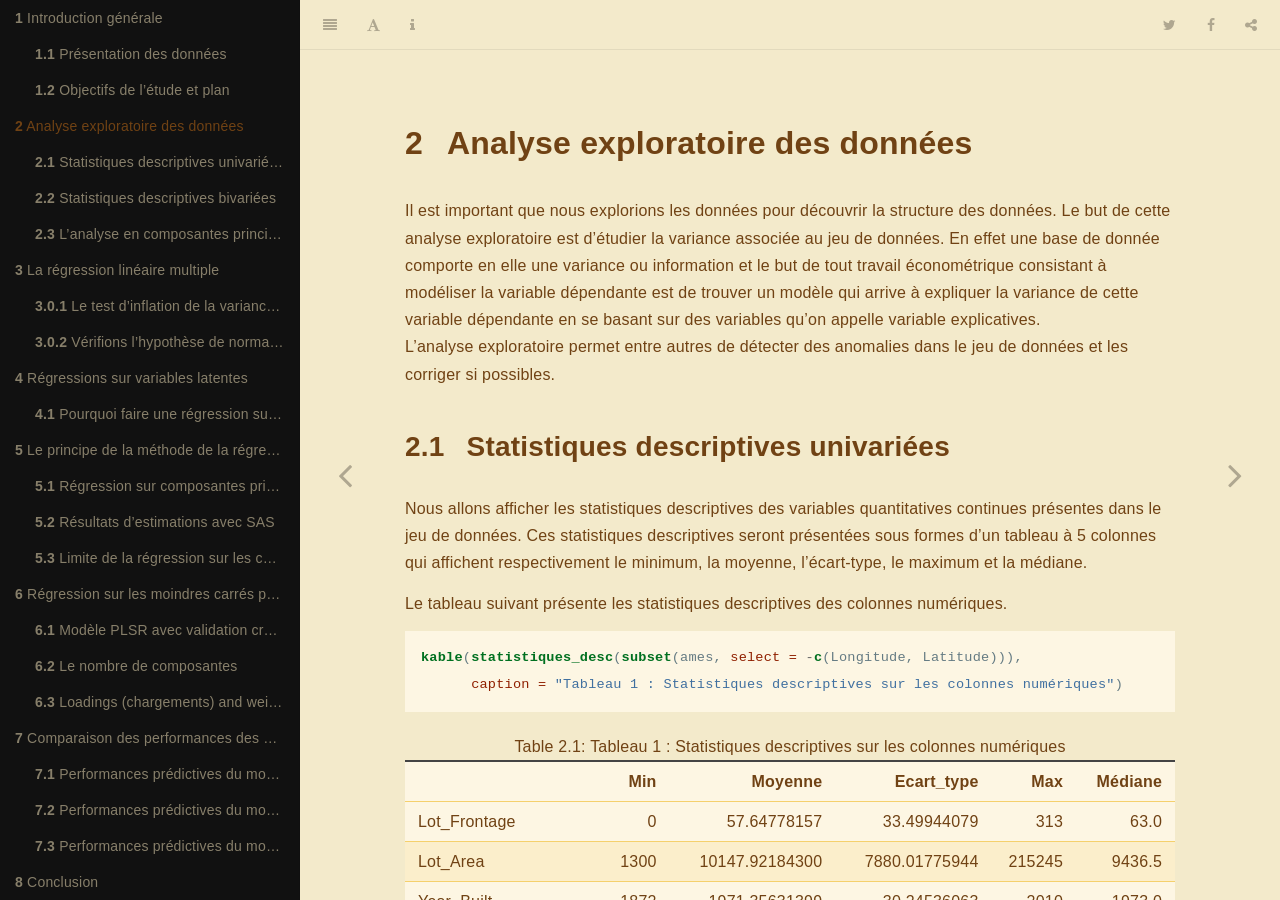
==== commit c6300487: "Finalise the project" ====
--- a/docs/analyse-exploratoire-des-données.html
+++ b/docs/analyse-exploratoire-des-données.html
@@ -4,11 +4,11 @@
 
   <meta charset="utf-8" />
   <meta http-equiv="X-UA-Compatible" content="IE=edge" />
-  <title>2 Analyse exploratoire des données | Prédire le prix des maisons présentant plusieurs caractéristiques</title>
-  <meta name="description" content="2 Analyse exploratoire des données | Prédire le prix des maisons présentant plusieurs caractéristiques" />
+  <title>2 Analyse exploratoire des données | Quels sont les facteurs déterminants qui entrent dans la l’évaluation des prix de vente des propriétés résidentielles.</title>
+  <meta name="description" content="2 Analyse exploratoire des données | Quels sont les facteurs déterminants qui entrent dans la l’évaluation des prix de vente des propriétés résidentielles." />
   <meta name="generator" content="bookdown 0.17 and GitBook 2.6.7" />
 
-  <meta property="og:title" content="2 Analyse exploratoire des données | Prédire le prix des maisons présentant plusieurs caractéristiques" />
+  <meta property="og:title" content="2 Analyse exploratoire des données | Quels sont les facteurs déterminants qui entrent dans la l’évaluation des prix de vente des propriétés résidentielles." />
   <meta property="og:type" content="book" />
   
   
@@ -16,7 +16,7 @@
   <meta name="github-repo" content="agailloty/latent-variable-regressions" />
 
   <meta name="twitter:card" content="summary" />
-  <meta name="twitter:title" content="2 Analyse exploratoire des données | Prédire le prix des maisons présentant plusieurs caractéristiques" />
+  <meta name="twitter:title" content="2 Analyse exploratoire des données | Quels sont les facteurs déterminants qui entrent dans la l’évaluation des prix de vente des propriétés résidentielles." />
   
   
   
@@ -31,7 +31,7 @@
   
   
 <link rel="prev" href="introduction-générale.html"/>
-<link rel="next" href="la-régression-régression-multiple.html"/>
+<link rel="next" href="la-régression-linéaire-multiple.html"/>
 <script src="libs/jquery-2.2.3/jquery.min.js"></script>
 <link href="libs/gitbook-2.6.7/css/style.css" rel="stylesheet" />
 <link href="libs/gitbook-2.6.7/css/plugin-table.css" rel="stylesheet" />
@@ -135,34 +135,40 @@
 <li class="chapter" data-level="2.2" data-path="analyse-exploratoire-des-données.html"><a href="analyse-exploratoire-des-données.html#statistiques-descriptives-bivariées"><i class="fa fa-check"></i><b>2.2</b> Statistiques descriptives bivariées</a></li>
 <li class="chapter" data-level="2.3" data-path="analyse-exploratoire-des-données.html"><a href="analyse-exploratoire-des-données.html#lanalyse-en-composantes-principales"><i class="fa fa-check"></i><b>2.3</b> L’analyse en composantes principales</a></li>
 </ul></li>
-<li class="chapter" data-level="3" data-path="la-régression-régression-multiple.html"><a href="la-régression-régression-multiple.html"><i class="fa fa-check"></i><b>3</b> La régression régression multiple</a><ul>
-<li class="chapter" data-level="3.0.1" data-path="la-régression-régression-multiple.html"><a href="la-régression-régression-multiple.html#le-test-dinflation-de-la-variance-vif"><i class="fa fa-check"></i><b>3.0.1</b> Le test d’inflation de la variance (VIF)</a></li>
-<li class="chapter" data-level="3.0.2" data-path="la-régression-régression-multiple.html"><a href="la-régression-régression-multiple.html#vérifions-lhypothèse-de-normalité-des-résidus"><i class="fa fa-check"></i><b>3.0.2</b> Vérifions l’hypothèse de normalité des résidus</a></li>
-<li class="chapter" data-level="3.1" data-path="la-régression-régression-multiple.html"><a href="la-régression-régression-multiple.html#régressions-sur-variables-latentes"><i class="fa fa-check"></i><b>3.1</b> Régressions sur variables latentes</a><ul>
-<li class="chapter" data-level="3.1.1" data-path="la-régression-régression-multiple.html"><a href="la-régression-régression-multiple.html#pourquoi-faire-une-régression-sur-les-variables-latentes"><i class="fa fa-check"></i><b>3.1.1</b> Pourquoi faire une régression sur les variables latentes ?</a></li>
+<li class="chapter" data-level="3" data-path="la-régression-linéaire-multiple.html"><a href="la-régression-linéaire-multiple.html"><i class="fa fa-check"></i><b>3</b> La régression linéaire multiple</a><ul>
+<li class="chapter" data-level="3.0.1" data-path="la-régression-linéaire-multiple.html"><a href="la-régression-linéaire-multiple.html#le-test-dinflation-de-la-variance-vif"><i class="fa fa-check"></i><b>3.0.1</b> Le test d’inflation de la variance (VIF)</a></li>
+<li class="chapter" data-level="3.0.2" data-path="la-régression-linéaire-multiple.html"><a href="la-régression-linéaire-multiple.html#vérifions-lhypothèse-de-normalité-des-résidus"><i class="fa fa-check"></i><b>3.0.2</b> Vérifions l’hypothèse de normalité des résidus</a></li>
 </ul></li>
+<li class="chapter" data-level="4" data-path="régressions-sur-variables-latentes.html"><a href="régressions-sur-variables-latentes.html"><i class="fa fa-check"></i><b>4</b> Régressions sur variables latentes</a><ul>
+<li class="chapter" data-level="4.1" data-path="régressions-sur-variables-latentes.html"><a href="régressions-sur-variables-latentes.html#pourquoi-faire-une-régression-sur-les-variables-latentes"><i class="fa fa-check"></i><b>4.1</b> Pourquoi faire une régression sur les variables latentes ?</a></li>
 </ul></li>
-<li class="chapter" data-level="4" data-path="le-principe-de-la-méthode-de-la-régression-sur-les-composantes-principales.html"><a href="le-principe-de-la-méthode-de-la-régression-sur-les-composantes-principales.html"><i class="fa fa-check"></i><b>4</b> Le principe de la méthode de la régression sur les composantes principales</a><ul>
-<li class="chapter" data-level="4.1" data-path="le-principe-de-la-méthode-de-la-régression-sur-les-composantes-principales.html"><a href="le-principe-de-la-méthode-de-la-régression-sur-les-composantes-principales.html#régression-sur-composantes-principales-rcp-ou-pcr"><i class="fa fa-check"></i><b>4.1</b> Régression sur composantes principales (RCP ou PCR)</a></li>
-<li class="chapter" data-level="4.2" data-path="le-principe-de-la-méthode-de-la-régression-sur-les-composantes-principales.html"><a href="le-principe-de-la-méthode-de-la-régression-sur-les-composantes-principales.html#résultats-destimations-avec-sas"><i class="fa fa-check"></i><b>4.2</b> Résultats d’estimations avec SAS</a><ul>
-<li class="chapter" data-level="4.2.1" data-path="le-principe-de-la-méthode-de-la-régression-sur-les-composantes-principales.html"><a href="le-principe-de-la-méthode-de-la-régression-sur-les-composantes-principales.html#dimension-1"><i class="fa fa-check"></i><b>4.2.1</b> Dimension 1</a></li>
-<li class="chapter" data-level="4.2.2" data-path="le-principe-de-la-méthode-de-la-régression-sur-les-composantes-principales.html"><a href="le-principe-de-la-méthode-de-la-régression-sur-les-composantes-principales.html#dimension-2"><i class="fa fa-check"></i><b>4.2.2</b> Dimension 2</a></li>
-<li class="chapter" data-level="4.2.3" data-path="le-principe-de-la-méthode-de-la-régression-sur-les-composantes-principales.html"><a href="le-principe-de-la-méthode-de-la-régression-sur-les-composantes-principales.html#dimension-3"><i class="fa fa-check"></i><b>4.2.3</b> Dimension 3</a></li>
-<li class="chapter" data-level="4.2.4" data-path="le-principe-de-la-méthode-de-la-régression-sur-les-composantes-principales.html"><a href="le-principe-de-la-méthode-de-la-régression-sur-les-composantes-principales.html#dimension-4"><i class="fa fa-check"></i><b>4.2.4</b> Dimension 4</a></li>
-<li class="chapter" data-level="4.2.5" data-path="le-principe-de-la-méthode-de-la-régression-sur-les-composantes-principales.html"><a href="le-principe-de-la-méthode-de-la-régression-sur-les-composantes-principales.html#dimension-5"><i class="fa fa-check"></i><b>4.2.5</b> Dimension 5</a></li>
+<li class="chapter" data-level="5" data-path="le-principe-de-la-méthode-de-la-régression-sur-les-composantes-principales.html"><a href="le-principe-de-la-méthode-de-la-régression-sur-les-composantes-principales.html"><i class="fa fa-check"></i><b>5</b> Le principe de la méthode de la régression sur les composantes principales</a><ul>
+<li class="chapter" data-level="5.1" data-path="le-principe-de-la-méthode-de-la-régression-sur-les-composantes-principales.html"><a href="le-principe-de-la-méthode-de-la-régression-sur-les-composantes-principales.html#régression-sur-composantes-principales-rcp-ou-pcr"><i class="fa fa-check"></i><b>5.1</b> Régression sur composantes principales (RCP ou PCR)</a></li>
+<li class="chapter" data-level="5.2" data-path="le-principe-de-la-méthode-de-la-régression-sur-les-composantes-principales.html"><a href="le-principe-de-la-méthode-de-la-régression-sur-les-composantes-principales.html#résultats-destimations-avec-sas"><i class="fa fa-check"></i><b>5.2</b> Résultats d’estimations avec SAS</a><ul>
+<li class="chapter" data-level="5.2.1" data-path="le-principe-de-la-méthode-de-la-régression-sur-les-composantes-principales.html"><a href="le-principe-de-la-méthode-de-la-régression-sur-les-composantes-principales.html#dimension-1"><i class="fa fa-check"></i><b>5.2.1</b> Dimension 1</a></li>
+<li class="chapter" data-level="5.2.2" data-path="le-principe-de-la-méthode-de-la-régression-sur-les-composantes-principales.html"><a href="le-principe-de-la-méthode-de-la-régression-sur-les-composantes-principales.html#dimension-2"><i class="fa fa-check"></i><b>5.2.2</b> Dimension 2</a></li>
+<li class="chapter" data-level="5.2.3" data-path="le-principe-de-la-méthode-de-la-régression-sur-les-composantes-principales.html"><a href="le-principe-de-la-méthode-de-la-régression-sur-les-composantes-principales.html#dimension-3"><i class="fa fa-check"></i><b>5.2.3</b> Dimension 3</a></li>
+<li class="chapter" data-level="5.2.4" data-path="le-principe-de-la-méthode-de-la-régression-sur-les-composantes-principales.html"><a href="le-principe-de-la-méthode-de-la-régression-sur-les-composantes-principales.html#dimension-4"><i class="fa fa-check"></i><b>5.2.4</b> Dimension 4</a></li>
+<li class="chapter" data-level="5.2.5" data-path="le-principe-de-la-méthode-de-la-régression-sur-les-composantes-principales.html"><a href="le-principe-de-la-méthode-de-la-régression-sur-les-composantes-principales.html#dimension-5"><i class="fa fa-check"></i><b>5.2.5</b> Dimension 5</a></li>
 </ul></li>
-<li class="chapter" data-level="4.3" data-path="le-principe-de-la-méthode-de-la-régression-sur-les-composantes-principales.html"><a href="le-principe-de-la-méthode-de-la-régression-sur-les-composantes-principales.html#limite-de-la-régression-sur-les-composantes-principales"><i class="fa fa-check"></i><b>4.3</b> Limite de la régression sur les composantes principales</a></li>
+<li class="chapter" data-level="5.3" data-path="le-principe-de-la-méthode-de-la-régression-sur-les-composantes-principales.html"><a href="le-principe-de-la-méthode-de-la-régression-sur-les-composantes-principales.html#limite-de-la-régression-sur-les-composantes-principales"><i class="fa fa-check"></i><b>5.3</b> Limite de la régression sur les composantes principales</a></li>
 </ul></li>
-<li class="chapter" data-level="5" data-path="régéressions-sur-les-moindres-carrés-partiels.html"><a href="régéressions-sur-les-moindres-carrés-partiels.html"><i class="fa fa-check"></i><b>5</b> Régéressions sur les moindres carrés partiels</a><ul>
-<li class="chapter" data-level="5.1" data-path="régéressions-sur-les-moindres-carrés-partiels.html"><a href="régéressions-sur-les-moindres-carrés-partiels.html#modèle-plsr-avec-validation-croisée"><i class="fa fa-check"></i><b>5.1</b> Modèle PLSR avec validation croisée</a></li>
-<li class="chapter" data-level="5.2" data-path="régéressions-sur-les-moindres-carrés-partiels.html"><a href="régéressions-sur-les-moindres-carrés-partiels.html#le-nombre-de-composantes"><i class="fa fa-check"></i><b>5.2</b> Le nombre de composantes</a></li>
-<li class="chapter" data-level="5.3" data-path="régéressions-sur-les-moindres-carrés-partiels.html"><a href="régéressions-sur-les-moindres-carrés-partiels.html#les-coefficients-estimés-par-le-pls"><i class="fa fa-check"></i><b>5.3</b> Les coefficients estimés par le PLS</a></li>
-<li class="chapter" data-level="5.4" data-path="régéressions-sur-les-moindres-carrés-partiels.html"><a href="régéressions-sur-les-moindres-carrés-partiels.html#loadings-chargements-and-weights-poids"><i class="fa fa-check"></i><b>5.4</b> Loadings (chargements) and weights (poids)</a></li>
+<li class="chapter" data-level="6" data-path="régression-sur-les-moindres-carrés-partiels.html"><a href="régression-sur-les-moindres-carrés-partiels.html"><i class="fa fa-check"></i><b>6</b> Régression sur les moindres carrés partiels</a><ul>
+<li class="chapter" data-level="6.1" data-path="régression-sur-les-moindres-carrés-partiels.html"><a href="régression-sur-les-moindres-carrés-partiels.html#modèle-plsr-avec-validation-croisée"><i class="fa fa-check"></i><b>6.1</b> Modèle PLSR avec validation croisée</a></li>
+<li class="chapter" data-level="6.2" data-path="régression-sur-les-moindres-carrés-partiels.html"><a href="régression-sur-les-moindres-carrés-partiels.html#le-nombre-de-composantes"><i class="fa fa-check"></i><b>6.2</b> Le nombre de composantes</a></li>
+<li class="chapter" data-level="6.3" data-path="régression-sur-les-moindres-carrés-partiels.html"><a href="régression-sur-les-moindres-carrés-partiels.html#loadings-chargements-and-weights-poids"><i class="fa fa-check"></i><b>6.3</b> Loadings (chargements) and weights (poids)</a></li>
 </ul></li>
-<li class="chapter" data-level="6" data-path="comparaison-des-performances-des-différentes-méthodes-destimation.html"><a href="comparaison-des-performances-des-différentes-méthodes-destimation.html"><i class="fa fa-check"></i><b>6</b> Comparaison des performances des différentes méthodes d’estimation</a></li>
-<li class="chapter" data-level="7" data-path="bibliographie.html"><a href="bibliographie.html"><i class="fa fa-check"></i><b>7</b> Bibliographie</a></li>
-<li class="chapter" data-level="8" data-path="annexes.html"><a href="annexes.html"><i class="fa fa-check"></i><b>8</b> Annexes</a><ul>
-<li class="chapter" data-level="8.1" data-path="annexes.html"><a href="annexes.html#annexe-1-liste-exhaustive-des-colonnes"><i class="fa fa-check"></i><b>8.1</b> Annexe 1 : Liste exhaustive des colonnes</a></li>
+<li class="chapter" data-level="7" data-path="comparaison-des-performances-des-différentes-méthodes-destimation.html"><a href="comparaison-des-performances-des-différentes-méthodes-destimation.html"><i class="fa fa-check"></i><b>7</b> Comparaison des performances des différentes méthodes d’estimation</a><ul>
+<li class="chapter" data-level="7.1" data-path="comparaison-des-performances-des-différentes-méthodes-destimation.html"><a href="comparaison-des-performances-des-différentes-méthodes-destimation.html#performances-prédictives-du-modèle-de-régression-multiple"><i class="fa fa-check"></i><b>7.1</b> Performances prédictives du modèle de régression multiple</a></li>
+<li class="chapter" data-level="7.2" data-path="comparaison-des-performances-des-différentes-méthodes-destimation.html"><a href="comparaison-des-performances-des-différentes-méthodes-destimation.html#performances-prédictives-du-modèle-de-régression-sur-les-composantes-principales"><i class="fa fa-check"></i><b>7.2</b> Performances prédictives du modèle de régression sur les composantes principales</a></li>
+<li class="chapter" data-level="7.3" data-path="comparaison-des-performances-des-différentes-méthodes-destimation.html"><a href="comparaison-des-performances-des-différentes-méthodes-destimation.html#performances-prédictives-du-modèle-sur-les-moindres-carrés-partiels"><i class="fa fa-check"></i><b>7.3</b> Performances prédictives du modèle sur les moindres carrés partiels</a></li>
+</ul></li>
+<li class="chapter" data-level="8" data-path="conclusion.html"><a href="conclusion.html"><i class="fa fa-check"></i><b>8</b> Conclusion</a></li>
+<li class="chapter" data-level="9" data-path="bibliographie.html"><a href="bibliographie.html"><i class="fa fa-check"></i><b>9</b> Bibliographie</a></li>
+<li class="chapter" data-level="10" data-path="annexes.html"><a href="annexes.html"><i class="fa fa-check"></i><b>10</b> Annexes</a><ul>
+<li class="chapter" data-level="10.1" data-path="annexes.html"><a href="annexes.html#annexe-1-liste-exhaustive-des-colonnes"><i class="fa fa-check"></i><b>10.1</b> Annexe 1 : Liste exhaustive des colonnes</a></li>
+<li class="chapter" data-level="10.2" data-path="annexes.html"><a href="annexes.html#annexe-2-les-coefficients-estimés-par-le-pls"><i class="fa fa-check"></i><b>10.2</b> Annexe 2: Les coefficients estimés par le PLS</a></li>
+<li class="chapter" data-level="10.3" data-path="annexes.html"><a href="annexes.html#annexe-3-description-des-colonnes"><i class="fa fa-check"></i><b>10.3</b> Annexe 3 : Description des colonnes :</a></li>
 </ul></li>
 </ul>
 
@@ -173,7 +179,7 @@
       <div class="body-inner">
         <div class="book-header" role="navigation">
           <h1>
-            <i class="fa fa-circle-o-notch fa-spin"></i><a href="./">Prédire le prix des maisons présentant plusieurs caractéristiques</a>
+            <i class="fa fa-circle-o-notch fa-spin"></i><a href="./">Quels sont les facteurs déterminants qui entrent dans la l’évaluation des prix de vente des propriétés résidentielles.</a>
           </h1>
         </div>
 
@@ -735,7 +741,7 @@
 <a class="sourceLine" id="cb11-5" data-line-number="5">    <span class="dt">plot.title =</span> <span class="kw">element_text</span>(<span class="dt">size =</span> <span class="dv">50</span>, <span class="dt">face =</span> <span class="st">&quot;bold&quot;</span>)</a>
 <a class="sourceLine" id="cb11-6" data-line-number="6">  )</a></code></pre></div>
 <p><img src="main_files/figure-html/unnamed-chunk-13-1.png" width="3600" /></p>
-<p>Le cercle des corrélations montre qu’une grande partie des variable est fortement corrélée avec l’axe 1. Ce qui signifie que ces variables évoluent dans le même sens.</p>
+<p>Le cercle des corrélations montre qu’une grande partie des variables est fortement corrélée avec l’axe 1. Ce qui signifie que ces variables évoluent dans le même sens.</p>
 <p>Pour avoir une meilleure idée de ce que représente chacun des axes, nous pouvons lister les contributions respectives des variables à la définition des axes.</p>
 <div class="sourceCode" id="cb12"><pre class="sourceCode r"><code class="sourceCode r"><a class="sourceLine" id="cb12-1" data-line-number="1"><span class="kw">data.frame</span>(pc<span class="op">$</span>var<span class="op">$</span>contrib[, <span class="dv">1</span><span class="op">:</span><span class="dv">2</span>]) <span class="op">%&gt;%</span></a>
 <a class="sourceLine" id="cb12-2" data-line-number="2"><span class="st">  </span>tibble<span class="op">::</span><span class="kw">rownames_to_column</span>(<span class="dt">var =</span> <span class="st">&quot;Variable&quot;</span>) <span class="op">%&gt;%</span></a>
@@ -861,7 +867,7 @@
         </div>
       </div>
 <a href="introduction-générale.html" class="navigation navigation-prev " aria-label="Previous page"><i class="fa fa-angle-left"></i></a>
-<a href="la-régression-régression-multiple.html" class="navigation navigation-next " aria-label="Next page"><i class="fa fa-angle-right"></i></a>
+<a href="la-régression-linéaire-multiple.html" class="navigation navigation-next " aria-label="Next page"><i class="fa fa-angle-right"></i></a>
     </div>
   </div>
 <script src="libs/gitbook-2.6.7/js/app.min.js"></script>
@@ -889,8 +895,7 @@
 "fontsettings": {
 "theme": "sepia",
 "family": "sans",
-"size": 2,
-"font-size": 20
+"size": 2
 },
 "edit": {
 "link": null,
@@ -908,6 +913,7 @@
 "toc": {
 "collapse": "subsection"
 },
+"font-size": 20,
 "search": false
 });
 });
--- a/docs/libs/gitbook-2.6.7/css/style.css
+++ b/docs/libs/gitbook-2.6.7/css/style.css
@@ -8,4 +8,3 @@
  *  License - http://fontawesome.io/license (Font: SIL OFL 1.1, CSS: MIT License)
  */@font-face{font-family:FontAwesome;src:url(./fontawesome/fontawesome-webfont.ttf?v=4.1.0) format('truetype');font-weight:400;font-style:normal}.fa{font-family:FontAwesome;font-style:normal;font-weight:400;line-height:1;-moz-osx-font-smoothing:grayscale}.book .book-header,.book .book-summary{font-family:"Helvetica Neue",Helvetica,Arial,sans-serif}.fa-lg{font-size:1.33333333em;line-height:.75em;vertical-align:-15%}.fa-2x{font-size:2em}.fa-3x{font-size:3em}.fa-4x{font-size:4em}.fa-5x{font-size:5em}.fa-fw{width:1.28571429em;text-align:center}.fa-ul{padding-left:0;margin-left:2.14285714em;list-style-type:none}.fa-li{position:absolute;left:-2.14285714em;width:2.14285714em;top:.14285714em;text-align:center}.fa-li.fa-lg{left:-1.85714286em}.fa-border{padding:.2em .25em .15em;border:.08em solid #eee;border-radius:.1em}.pull-right{float:right}.pull-left{float:left}.fa.pull-left{margin-right:.3em}.fa.pull-right{margin-left:.3em}.fa-spin{-webkit-animation:spin 2s infinite linear;-moz-animation:spin 2s infinite linear;-o-animation:spin 2s infinite linear;animation:spin 2s infinite linear}@-moz-keyframes spin{0%{-moz-transform:rotate(0)}100%{-moz-transform:rotate(359deg)}}@-webkit-keyframes spin{0%{-webkit-transform:rotate(0)}100%{-webkit-transform:rotate(359deg)}}@-o-keyframes spin{0%{-o-transform:rotate(0)}100%{-o-transform:rotate(359deg)}}@keyframes spin{0%{-webkit-transform:rotate(0);transform:rotate(0)}100%{-webkit-transform:rotate(359deg);transform:rotate(359deg)}}.fa-rotate-90{filter:progid:DXImageTransform.Microsoft.BasicImage(rotation=1);-webkit-transform:rotate(90deg);-moz-transform:rotate(90deg);-ms-transform:rotate(90deg);-o-transform:rotate(90deg);transform:rotate(90deg)}.fa-rotate-180{filter:progid:DXImageTransform.Microsoft.BasicImage(rotation=2);-webkit-transform:rotate(180deg);-moz-transform:rotate(180deg);-ms-transform:rotate(180deg);-o-transform:rotate(180deg);transform:rotate(180deg)}.fa-rotate-270{filter:progid:DXImageTransform.Microsoft.BasicImage(rotation=3);-webkit-transform:rotate(270deg);-moz-transform:rotate(270deg);-ms-transform:rotate(270deg);-o-transform:rotate(270deg);transform:rotate(270deg)}.fa-flip-horizontal{filter:progid:DXImageTransform.Microsoft.BasicImage(rotation=0, mirror=1);-webkit-transform:scale(-1,1);-moz-transform:scale(-1,1);-ms-transform:scale(-1,1);-o-transform:scale(-1,1);transform:scale(-1,1)}.fa-flip-vertical{filter:progid:DXImageTransform.Microsoft.BasicImage(rotation=2, mirror=1);-webkit-transform:scale(1,-1);-moz-transform:scale(1,-1);-ms-transform:scale(1,-1);-o-transform:scale(1,-1);transform:scale(1,-1)}.fa-stack{position:relative;width:2em;height:2em;line-height:2em;vertical-align:middle}.fa-stack-1x,.fa-stack-2x{position:absolute;left:0;width:100%;text-align:center}.fa-stack-1x{line-height:inherit}.fa-stack-2x{font-size:2em}.fa-inverse{color:#fff}.fa-glass:before{content:"\f000"}.fa-music:before{content:"\f001"}.fa-search:before{content:"\f002"}.fa-envelope-o:before{content:"\f003"}.fa-heart:before{content:"\f004"}.fa-star:before{content:"\f005"}.fa-star-o:before{content:"\f006"}.fa-user:before{content:"\f007"}.fa-film:before{content:"\f008"}.fa-th-large:before{content:"\f009"}.fa-th:before{content:"\f00a"}.fa-th-list:before{content:"\f00b"}.fa-check:before{content:"\f00c"}.fa-times:before{content:"\f00d"}.fa-search-plus:before{content:"\f00e"}.fa-search-minus:before{content:"\f010"}.fa-power-off:before{content:"\f011"}.fa-signal:before{content:"\f012"}.fa-cog:before,.fa-gear:before{content:"\f013"}.fa-trash-o:before{content:"\f014"}.fa-home:before{content:"\f015"}.fa-file-o:before{content:"\f016"}.fa-clock-o:before{content:"\f017"}.fa-road:before{content:"\f018"}.fa-download:before{content:"\f019"}.fa-arrow-circle-o-down:before{content:"\f01a"}.fa-arrow-circle-o-up:before{content:"\f01b"}.fa-inbox:before{content:"\f01c"}.fa-play-circle-o:before{content:"\f01d"}.fa-repeat:before,.fa-rotate-right:before{content:"\f01e"}.fa-refresh:before{content:"\f021"}.fa-list-alt:before{content:"\f022"}.fa-lock:before{content:"\f023"}.fa-flag:before{content:"\f024"}.fa-headphones:before{content:"\f025"}.fa-volume-off:before{content:"\f026"}.fa-volume-down:before{content:"\f027"}.fa-volume-up:before{content:"\f028"}.fa-qrcode:before{content:"\f029"}.fa-barcode:before{content:"\f02a"}.fa-tag:before{content:"\f02b"}.fa-tags:before{content:"\f02c"}.fa-book:before{content:"\f02d"}.fa-bookmark:before{content:"\f02e"}.fa-print:before{content:"\f02f"}.fa-camera:before{content:"\f030"}.fa-font:before{content:"\f031"}.fa-bold:before{content:"\f032"}.fa-italic:before{content:"\f033"}.fa-text-height:before{content:"\f034"}.fa-text-width:before{content:"\f035"}.fa-align-left:before{content:"\f036"}.fa-align-center:before{content:"\f037"}.fa-align-right:before{content:"\f038"}.fa-align-justify:before{content:"\f039"}.fa-list:before{content:"\f03a"}.fa-dedent:before,.fa-outdent:before{content:"\f03b"}.fa-indent:before{content:"\f03c"}.fa-video-camera:before{content:"\f03d"}.fa-image:before,.fa-photo:before,.fa-picture-o:before{content:"\f03e"}.fa-pencil:before{content:"\f040"}.fa-map-marker:before{content:"\f041"}.fa-adjust:before{content:"\f042"}.fa-tint:before{content:"\f043"}.fa-edit:before,.fa-pencil-square-o:before{content:"\f044"}.fa-share-square-o:before{content:"\f045"}.fa-check-square-o:before{content:"\f046"}.fa-arrows:before{content:"\f047"}.fa-step-backward:before{content:"\f048"}.fa-fast-backward:before{content:"\f049"}.fa-backward:before{content:"\f04a"}.fa-play:before{content:"\f04b"}.fa-pause:before{content:"\f04c"}.fa-stop:before{content:"\f04d"}.fa-forward:before{content:"\f04e"}.fa-fast-forward:before{content:"\f050"}.fa-step-forward:before{content:"\f051"}.fa-eject:before{content:"\f052"}.fa-chevron-left:before{content:"\f053"}.fa-chevron-right:before{content:"\f054"}.fa-plus-circle:before{content:"\f055"}.fa-minus-circle:before{content:"\f056"}.fa-times-circle:before{content:"\f057"}.fa-check-circle:before{content:"\f058"}.fa-question-circle:before{content:"\f059"}.fa-info-circle:before{content:"\f05a"}.fa-crosshairs:before{content:"\f05b"}.fa-times-circle-o:before{content:"\f05c"}.fa-check-circle-o:before{content:"\f05d"}.fa-ban:before{content:"\f05e"}.fa-arrow-left:before{content:"\f060"}.fa-arrow-right:before{content:"\f061"}.fa-arrow-up:before{content:"\f062"}.fa-arrow-down:before{content:"\f063"}.fa-mail-forward:before,.fa-share:before{content:"\f064"}.fa-expand:before{content:"\f065"}.fa-compress:before{content:"\f066"}.fa-plus:before{content:"\f067"}.fa-minus:before{content:"\f068"}.fa-asterisk:before{content:"\f069"}.fa-exclamation-circle:before{content:"\f06a"}.fa-gift:before{content:"\f06b"}.fa-leaf:before{content:"\f06c"}.fa-fire:before{content:"\f06d"}.fa-eye:before{content:"\f06e"}.fa-eye-slash:before{content:"\f070"}.fa-exclamation-triangle:before,.fa-warning:before{content:"\f071"}.fa-plane:before{content:"\f072"}.fa-calendar:before{content:"\f073"}.fa-random:before{content:"\f074"}.fa-comment:before{content:"\f075"}.fa-magnet:before{content:"\f076"}.fa-chevron-up:before{content:"\f077"}.fa-chevron-down:before{content:"\f078"}.fa-retweet:before{content:"\f079"}.fa-shopping-cart:before{content:"\f07a"}.fa-folder:before{content:"\f07b"}.fa-folder-open:before{content:"\f07c"}.fa-arrows-v:before{content:"\f07d"}.fa-arrows-h:before{content:"\f07e"}.fa-bar-chart-o:before{content:"\f080"}.fa-twitter-square:before{content:"\f081"}.fa-facebook-square:before{content:"\f082"}.fa-camera-retro:before{content:"\f083"}.fa-key:before{content:"\f084"}.fa-cogs:before,.fa-gears:before{content:"\f085"}.fa-comments:before{content:"\f086"}.fa-thumbs-o-up:before{content:"\f087"}.fa-thumbs-o-down:before{content:"\f088"}.fa-star-half:before{content:"\f089"}.fa-heart-o:before{content:"\f08a"}.fa-sign-out:before{content:"\f08b"}.fa-linkedin-square:before{content:"\f08c"}.fa-thumb-tack:before{content:"\f08d"}.fa-external-link:before{content:"\f08e"}.fa-sign-in:before{content:"\f090"}.fa-trophy:before{content:"\f091"}.fa-github-square:before{content:"\f092"}.fa-upload:before{content:"\f093"}.fa-lemon-o:before{content:"\f094"}.fa-phone:before{content:"\f095"}.fa-square-o:before{content:"\f096"}.fa-bookmark-o:before{content:"\f097"}.fa-phone-square:before{content:"\f098"}.fa-twitter:before{content:"\f099"}.fa-facebook:before{content:"\f09a"}.fa-github:before{content:"\f09b"}.fa-unlock:before{content:"\f09c"}.fa-credit-card:before{content:"\f09d"}.fa-rss:before{content:"\f09e"}.fa-hdd-o:before{content:"\f0a0"}.fa-bullhorn:before{content:"\f0a1"}.fa-bell:before{content:"\f0f3"}.fa-certificate:before{content:"\f0a3"}.fa-hand-o-right:before{content:"\f0a4"}.fa-hand-o-left:before{content:"\f0a5"}.fa-hand-o-up:before{content:"\f0a6"}.fa-hand-o-down:before{content:"\f0a7"}.fa-arrow-circle-left:before{content:"\f0a8"}.fa-arrow-circle-right:before{content:"\f0a9"}.fa-arrow-circle-up:before{content:"\f0aa"}.fa-arrow-circle-down:before{content:"\f0ab"}.fa-globe:before{content:"\f0ac"}.fa-wrench:before{content:"\f0ad"}.fa-tasks:before{content:"\f0ae"}.fa-filter:before{content:"\f0b0"}.fa-briefcase:before{content:"\f0b1"}.fa-arrows-alt:before{content:"\f0b2"}.fa-group:before,.fa-users:before{content:"\f0c0"}.fa-chain:before,.fa-link:before{content:"\f0c1"}.fa-cloud:before{content:"\f0c2"}.fa-flask:before{content:"\f0c3"}.fa-cut:before,.fa-scissors:before{content:"\f0c4"}.fa-copy:before,.fa-files-o:before{content:"\f0c5"}.fa-paperclip:before{content:"\f0c6"}.fa-floppy-o:before,.fa-save:before{content:"\f0c7"}.fa-square:before{content:"\f0c8"}.fa-bars:before,.fa-navicon:before,.fa-reorder:before{content:"\f0c9"}.fa-list-ul:before{content:"\f0ca"}.fa-list-ol:before{content:"\f0cb"}.fa-strikethrough:before{content:"\f0cc"}.fa-underline:before{content:"\f0cd"}.fa-table:before{content:"\f0ce"}.fa-magic:before{content:"\f0d0"}.fa-truck:before{content:"\f0d1"}.fa-pinterest:before{content:"\f0d2"}.fa-pinterest-square:before{content:"\f0d3"}.fa-google-plus-square:before{content:"\f0d4"}.fa-google-plus:before{content:"\f0d5"}.fa-money:before{content:"\f0d6"}.fa-caret-down:before{content:"\f0d7"}.fa-caret-up:before{content:"\f0d8"}.fa-caret-left:before{content:"\f0d9"}.fa-caret-right:before{content:"\f0da"}.fa-columns:before{content:"\f0db"}.fa-sort:before,.fa-unsorted:before{content:"\f0dc"}.fa-sort-desc:before,.fa-sort-down:before{content:"\f0dd"}.fa-sort-asc:before,.fa-sort-up:before{content:"\f0de"}.fa-envelope:before{content:"\f0e0"}.fa-linkedin:before{content:"\f0e1"}.fa-rotate-left:before,.fa-undo:before{content:"\f0e2"}.fa-gavel:before,.fa-legal:before{content:"\f0e3"}.fa-dashboard:before,.fa-tachometer:before{content:"\f0e4"}.fa-comment-o:before{content:"\f0e5"}.fa-comments-o:before{content:"\f0e6"}.fa-bolt:before,.fa-flash:before{content:"\f0e7"}.fa-sitemap:before{content:"\f0e8"}.fa-umbrella:before{content:"\f0e9"}.fa-clipboard:before,.fa-paste:before{content:"\f0ea"}.fa-lightbulb-o:before{content:"\f0eb"}.fa-exchange:before{content:"\f0ec"}.fa-cloud-download:before{content:"\f0ed"}.fa-cloud-upload:before{content:"\f0ee"}.fa-user-md:before{content:"\f0f0"}.fa-stethoscope:before{content:"\f0f1"}.fa-suitcase:before{content:"\f0f2"}.fa-bell-o:before{content:"\f0a2"}.fa-coffee:before{content:"\f0f4"}.fa-cutlery:before{content:"\f0f5"}.fa-file-text-o:before{content:"\f0f6"}.fa-building-o:before{content:"\f0f7"}.fa-hospital-o:before{content:"\f0f8"}.fa-ambulance:before{content:"\f0f9"}.fa-medkit:before{content:"\f0fa"}.fa-fighter-jet:before{content:"\f0fb"}.fa-beer:before{content:"\f0fc"}.fa-h-square:before{content:"\f0fd"}.fa-plus-square:before{content:"\f0fe"}.fa-angle-double-left:before{content:"\f100"}.fa-angle-double-right:before{content:"\f101"}.fa-angle-double-up:before{content:"\f102"}.fa-angle-double-down:before{content:"\f103"}.fa-angle-left:before{content:"\f104"}.fa-angle-right:before{content:"\f105"}.fa-angle-up:before{content:"\f106"}.fa-angle-down:before{content:"\f107"}.fa-desktop:before{content:"\f108"}.fa-laptop:before{content:"\f109"}.fa-tablet:before{content:"\f10a"}.fa-mobile-phone:before,.fa-mobile:before{content:"\f10b"}.fa-circle-o:before{content:"\f10c"}.fa-quote-left:before{content:"\f10d"}.fa-quote-right:before{content:"\f10e"}.fa-spinner:before{content:"\f110"}.fa-circle:before{content:"\f111"}.fa-mail-reply:before,.fa-reply:before{content:"\f112"}.fa-github-alt:before{content:"\f113"}.fa-folder-o:before{content:"\f114"}.fa-folder-open-o:before{content:"\f115"}.fa-smile-o:before{content:"\f118"}.fa-frown-o:before{content:"\f119"}.fa-meh-o:before{content:"\f11a"}.fa-gamepad:before{content:"\f11b"}.fa-keyboard-o:before{content:"\f11c"}.fa-flag-o:before{content:"\f11d"}.fa-flag-checkered:before{content:"\f11e"}.fa-terminal:before{content:"\f120"}.fa-code:before{content:"\f121"}.fa-mail-reply-all:before,.fa-reply-all:before{content:"\f122"}.fa-star-half-empty:before,.fa-star-half-full:before,.fa-star-half-o:before{content:"\f123"}.fa-location-arrow:before{content:"\f124"}.fa-crop:before{content:"\f125"}.fa-code-fork:before{content:"\f126"}.fa-chain-broken:before,.fa-unlink:before{content:"\f127"}.fa-question:before{content:"\f128"}.fa-info:before{content:"\f129"}.fa-exclamation:before{content:"\f12a"}.fa-superscript:before{content:"\f12b"}.fa-subscript:before{content:"\f12c"}.fa-eraser:before{content:"\f12d"}.fa-puzzle-piece:before{content:"\f12e"}.fa-microphone:before{content:"\f130"}.fa-microphone-slash:before{content:"\f131"}.fa-shield:before{content:"\f132"}.fa-calendar-o:before{content:"\f133"}.fa-fire-extinguisher:before{content:"\f134"}.fa-rocket:before{content:"\f135"}.fa-maxcdn:before{content:"\f136"}.fa-chevron-circle-left:before{content:"\f137"}.fa-chevron-circle-right:before{content:"\f138"}.fa-chevron-circle-up:before{content:"\f139"}.fa-chevron-circle-down:before{content:"\f13a"}.fa-html5:before{content:"\f13b"}.fa-css3:before{content:"\f13c"}.fa-anchor:before{content:"\f13d"}.fa-unlock-alt:before{content:"\f13e"}.fa-bullseye:before{content:"\f140"}.fa-ellipsis-h:before{content:"\f141"}.fa-ellipsis-v:before{content:"\f142"}.fa-rss-square:before{content:"\f143"}.fa-play-circle:before{content:"\f144"}.fa-ticket:before{content:"\f145"}.fa-minus-square:before{content:"\f146"}.fa-minus-square-o:before{content:"\f147"}.fa-level-up:before{content:"\f148"}.fa-level-down:before{content:"\f149"}.fa-check-square:before{content:"\f14a"}.fa-pencil-square:before{content:"\f14b"}.fa-external-link-square:before{content:"\f14c"}.fa-share-square:before{content:"\f14d"}.fa-compass:before{content:"\f14e"}.fa-caret-square-o-down:before,.fa-toggle-down:before{content:"\f150"}.fa-caret-square-o-up:before,.fa-toggle-up:before{content:"\f151"}.fa-caret-square-o-right:before,.fa-toggle-right:before{content:"\f152"}.fa-eur:before,.fa-euro:before{content:"\f153"}.fa-gbp:before{content:"\f154"}.fa-dollar:before,.fa-usd:before{content:"\f155"}.fa-inr:before,.fa-rupee:before{content:"\f156"}.fa-cny:before,.fa-jpy:before,.fa-rmb:before,.fa-yen:before{content:"\f157"}.fa-rouble:before,.fa-rub:before,.fa-ruble:before{content:"\f158"}.fa-krw:before,.fa-won:before{content:"\f159"}.fa-bitcoin:before,.fa-btc:before{content:"\f15a"}.fa-file:before{content:"\f15b"}.fa-file-text:before{content:"\f15c"}.fa-sort-alpha-asc:before{content:"\f15d"}.fa-sort-alpha-desc:before{content:"\f15e"}.fa-sort-amount-asc:before{content:"\f160"}.fa-sort-amount-desc:before{content:"\f161"}.fa-sort-numeric-asc:before{content:"\f162"}.fa-sort-numeric-desc:before{content:"\f163"}.fa-thumbs-up:before{content:"\f164"}.fa-thumbs-down:before{content:"\f165"}.fa-youtube-square:before{content:"\f166"}.fa-youtube:before{content:"\f167"}.fa-xing:before{content:"\f168"}.fa-xing-square:before{content:"\f169"}.fa-youtube-play:before{content:"\f16a"}.fa-dropbox:before{content:"\f16b"}.fa-stack-overflow:before{content:"\f16c"}.fa-instagram:before{content:"\f16d"}.fa-flickr:before{content:"\f16e"}.fa-adn:before{content:"\f170"}.fa-bitbucket:before{content:"\f171"}.fa-bitbucket-square:before{content:"\f172"}.fa-tumblr:before{content:"\f173"}.fa-tumblr-square:before{content:"\f174"}.fa-long-arrow-down:before{content:"\f175"}.fa-long-arrow-up:before{content:"\f176"}.fa-long-arrow-left:before{content:"\f177"}.fa-long-arrow-right:before{content:"\f178"}.fa-apple:before{content:"\f179"}.fa-windows:before{content:"\f17a"}.fa-android:before{content:"\f17b"}.fa-linux:before{content:"\f17c"}.fa-dribbble:before{content:"\f17d"}.fa-skype:before{content:"\f17e"}.fa-foursquare:before{content:"\f180"}.fa-trello:before{content:"\f181"}.fa-female:before{content:"\f182"}.fa-male:before{content:"\f183"}.fa-gittip:before{content:"\f184"}.fa-sun-o:before{content:"\f185"}.fa-moon-o:before{content:"\f186"}.fa-archive:before{content:"\f187"}.fa-bug:before{content:"\f188"}.fa-vk:before{content:"\f189"}.fa-weibo:before{content:"\f18a"}.fa-renren:before{content:"\f18b"}.fa-pagelines:before{content:"\f18c"}.fa-stack-exchange:before{content:"\f18d"}.fa-arrow-circle-o-right:before{content:"\f18e"}.fa-arrow-circle-o-left:before{content:"\f190"}.fa-caret-square-o-left:before,.fa-toggle-left:before{content:"\f191"}.fa-dot-circle-o:before{content:"\f192"}.fa-wheelchair:before{content:"\f193"}.fa-vimeo-square:before{content:"\f194"}.fa-try:before,.fa-turkish-lira:before{content:"\f195"}.fa-plus-square-o:before{content:"\f196"}.fa-space-shuttle:before{content:"\f197"}.fa-slack:before{content:"\f198"}.fa-envelope-square:before{content:"\f199"}.fa-wordpress:before{content:"\f19a"}.fa-openid:before{content:"\f19b"}.fa-bank:before,.fa-institution:before,.fa-university:before{content:"\f19c"}.fa-graduation-cap:before,.fa-mortar-board:before{content:"\f19d"}.fa-yahoo:before{content:"\f19e"}.fa-google:before{content:"\f1a0"}.fa-reddit:before{content:"\f1a1"}.fa-reddit-square:before{content:"\f1a2"}.fa-stumbleupon-circle:before{content:"\f1a3"}.fa-stumbleupon:before{content:"\f1a4"}.fa-delicious:before{content:"\f1a5"}.fa-digg:before{content:"\f1a6"}.fa-pied-piper-square:before,.fa-pied-piper:before{content:"\f1a7"}.fa-pied-piper-alt:before{content:"\f1a8"}.fa-drupal:before{content:"\f1a9"}.fa-joomla:before{content:"\f1aa"}.fa-language:before{content:"\f1ab"}.fa-fax:before{content:"\f1ac"}.fa-building:before{content:"\f1ad"}.fa-child:before{content:"\f1ae"}.fa-paw:before{content:"\f1b0"}.fa-spoon:before{content:"\f1b1"}.fa-cube:before{content:"\f1b2"}.fa-cubes:before{content:"\f1b3"}.fa-behance:before{content:"\f1b4"}.fa-behance-square:before{content:"\f1b5"}.fa-steam:before{content:"\f1b6"}.fa-steam-square:before{content:"\f1b7"}.fa-recycle:before{content:"\f1b8"}.fa-automobile:before,.fa-car:before{content:"\f1b9"}.fa-cab:before,.fa-taxi:before{content:"\f1ba"}.fa-tree:before{content:"\f1bb"}.fa-spotify:before{content:"\f1bc"}.fa-deviantart:before{content:"\f1bd"}.fa-soundcloud:before{content:"\f1be"}.fa-database:before{content:"\f1c0"}.fa-file-pdf-o:before{content:"\f1c1"}.fa-file-word-o:before{content:"\f1c2"}.fa-file-excel-o:before{content:"\f1c3"}.fa-file-powerpoint-o:before{content:"\f1c4"}.fa-file-image-o:before,.fa-file-photo-o:before,.fa-file-picture-o:before{content:"\f1c5"}.fa-file-archive-o:before,.fa-file-zip-o:before{content:"\f1c6"}.fa-file-audio-o:before,.fa-file-sound-o:before{content:"\f1c7"}.fa-file-movie-o:before,.fa-file-video-o:before{content:"\f1c8"}.fa-file-code-o:before{content:"\f1c9"}.fa-vine:before{content:"\f1ca"}.fa-codepen:before{content:"\f1cb"}.fa-jsfiddle:before{content:"\f1cc"}.fa-life-bouy:before,.fa-life-ring:before,.fa-life-saver:before,.fa-support:before{content:"\f1cd"}.fa-circle-o-notch:before{content:"\f1ce"}.fa-ra:before,.fa-rebel:before{content:"\f1d0"}.fa-empire:before,.fa-ge:before{content:"\f1d1"}.fa-git-square:before{content:"\f1d2"}.fa-git:before{content:"\f1d3"}.fa-hacker-news:before{content:"\f1d4"}.fa-tencent-weibo:before{content:"\f1d5"}.fa-qq:before{content:"\f1d6"}.fa-wechat:before,.fa-weixin:before{content:"\f1d7"}.fa-paper-plane:before,.fa-send:before{content:"\f1d8"}.fa-paper-plane-o:before,.fa-send-o:before{content:"\f1d9"}.fa-history:before{content:"\f1da"}.fa-circle-thin:before{content:"\f1db"}.fa-header:before{content:"\f1dc"}.fa-paragraph:before{content:"\f1dd"}.fa-sliders:before{content:"\f1de"}.fa-share-alt:before{content:"\f1e0"}.fa-share-alt-square:before{content:"\f1e1"}.fa-bomb:before{content:"\f1e2"}.book-langs-index{width:100%;height:100%;padding:40px 0;margin:0;overflow:auto}@media (max-width:600px){.book-langs-index{padding:0}}.book-langs-index .inner{max-width:600px;width:100%;margin:0 auto;padding:30px;background:#fff;border-radius:3px}.book-langs-index .inner h3{margin:0}.book-langs-index .inner .languages{list-style:none;padding:20px 30px;margin-top:20px;border-top:1px solid #eee}.book-langs-index .inner .languages:after,.book-langs-index .inner .languages:before{content:" ";display:table;line-height:0}.book-langs-index .inner .languages li{width:50%;float:left;padding:10px 5px;font-size:16px}@media (max-width:600px){.book-langs-index .inner .languages li{width:100%;max-width:100%}}.book .book-header{overflow:visible;height:50px;padding:0 8px;z-index:2;font-size:.85em;color:#7e888b;background:0 0}.book .book-header .btn{display:block;height:50px;padding:0 15px;border-bottom:none;color:#ccc;text-transform:uppercase;line-height:50px;-webkit-box-shadow:none!important;box-shadow:none!important;position:relative;font-size:14px}.book .book-header .btn:hover{position:relative;text-decoration:none;color:#444;background:0 0}.book .book-header h1{margin:0;font-size:20px;font-weight:200;text-align:center;line-height:50px;opacity:0;padding-left:200px;padding-right:200px;-webkit-transition:opacity .2s ease;-moz-transition:opacity .2s ease;-o-transition:opacity .2s ease;transition:opacity .2s ease;overflow:hidden;text-overflow:ellipsis;white-space:nowrap}.book .book-header h1 a,.book .book-header h1 a:hover{color:inherit;text-decoration:none}@media (max-width:1000px){.book .book-header h1{display:none}}.book .book-header h1 i{display:none}.book .book-header:hover h1{opacity:1}.book.is-loading .book-header h1 i{display:inline-block}.book.is-loading .book-header h1 a{display:none}.dropdown{position:relative}.dropdown-menu{position:absolute;top:100%;left:0;z-index:100;display:none;float:left;min-width:160px;padding:0;margin:2px 0 0;list-style:none;font-size:14px;background-color:#fafafa;border:1px solid rgba(0,0,0,.07);border-radius:1px;-webkit-box-shadow:0 6px 12px rgba(0,0,0,.175);box-shadow:0 6px 12px rgba(0,0,0,.175);background-clip:padding-box}.dropdown-menu.open{display:block}.dropdown-menu.dropdown-left{left:auto;right:4%}.dropdown-menu.dropdown-left .dropdown-caret{right:14px;left:auto}.dropdown-menu .dropdown-caret{position:absolute;top:-8px;left:14px;width:18px;height:10px;float:left;overflow:hidden}.dropdown-menu .dropdown-caret .caret-inner,.dropdown-menu .dropdown-caret .caret-outer{display:inline-block;top:0;border-left:9px solid transparent;border-right:9px solid transparent;position:absolute}.dropdown-menu .dropdown-caret .caret-outer{border-bottom:9px solid rgba(0,0,0,.1);height:auto;left:0;width:auto;margin-left:-1px}.dropdown-menu .dropdown-caret .caret-inner{margin-top:-1px;top:1px;border-bottom:9px solid #fafafa}.dropdown-menu .buttons{border-bottom:1px solid rgba(0,0,0,.07)}.dropdown-menu .buttons:after,.dropdown-menu .buttons:before{content:" ";display:table;line-height:0}.dropdown-menu .buttons:last-child{border-bottom:none}.dropdown-menu .buttons .button{border:0;background-color:transparent;color:#a6a6a6;width:100%;text-align:center;float:left;line-height:1.42857143;padding:8px 4px}.alert,.dropdown-menu .buttons .button:hover{color:#444}.dropdown-menu .buttons .button:focus,.dropdown-menu .buttons .button:hover{outline:0}.dropdown-menu .buttons .button.size-2{width:50%}.dropdown-menu .buttons .button.size-3{width:33%}.alert{padding:15px;margin-bottom:20px;background:#eee;border-bottom:5px solid #ddd}.alert-success{background:#dff0d8;border-color:#d6e9c6;color:#3c763d}.alert-info{background:#d9edf7;border-color:#bce8f1;color:#31708f}.alert-danger{background:#f2dede;border-color:#ebccd1;color:#a94442}.alert-warning{background:#fcf8e3;border-color:#faebcc;color:#8a6d3b}.book .book-summary{position:absolute;top:0;left:-300px;bottom:0;z-index:1;width:300px;color:#364149;background:#fafafa;border-right:1px solid rgba(0,0,0,.07);-webkit-transition:left 250ms ease;-moz-transition:left 250ms ease;-o-transition:left 250ms ease;transition:left 250ms ease}.book .book-summary ul.summary{position:absolute;top:0;left:0;right:0;bottom:0;overflow-y:auto;list-style:none;margin:0;padding:0;-webkit-transition:top .5s ease;-moz-transition:top .5s ease;-o-transition:top .5s ease;transition:top .5s ease}.book .book-summary ul.summary li{list-style:none}.book .book-summary ul.summary li.divider{height:1px;margin:7px 0;overflow:hidden;background:rgba(0,0,0,.07)}.book .book-summary ul.summary li i.fa-check{display:none;position:absolute;right:9px;top:16px;font-size:9px;color:#3c3}.book .book-summary ul.summary li.done>a{color:#364149;font-weight:400}.book .book-summary ul.summary li.done>a i{display:inline}.book .book-summary ul.summary li a,.book .book-summary ul.summary li span{display:block;padding:10px 15px;border-bottom:none;color:#364149;background:0 0;text-overflow:ellipsis;overflow:hidden;white-space:nowrap;position:relative}.book .book-summary ul.summary li span{cursor:not-allowed;opacity:.3;filter:alpha(opacity=30)}.book .book-summary ul.summary li a:hover,.book .book-summary ul.summary li.active>a{color:#008cff;background:0 0;text-decoration:none}.book .book-summary ul.summary li ul{padding-left:20px}@media (max-width:600px){.book .book-summary{width:calc(100% - 60px);bottom:0;left:-100%}}.book.with-summary .book-summary{left:0}.book.without-animation .book-summary{-webkit-transition:none!important;-moz-transition:none!important;-o-transition:none!important;transition:none!important}.book{position:relative;width:100%;height:100%}.book .book-body,.book .book-body .body-inner{position:absolute;top:0;left:0;overflow-y:auto;bottom:0;right:0}.book .book-body{color:#000;background:#fff;-webkit-transition:left 250ms ease;-moz-transition:left 250ms ease;-o-transition:left 250ms ease;transition:left 250ms ease}.book .book-body .page-wrapper{position:relative;outline:0}.book .book-body .page-wrapper .page-inner{max-width:800px;margin:0 auto;padding:20px 0 40px}.book .book-body .page-wrapper .page-inner section{margin:0;padding:5px 15px;background:#fff;border-radius:2px;line-height:1.7;font-size:1.6rem}.book .book-body .page-wrapper .page-inner .btn-group .btn{border-radius:0;background:#eee;border:0}@media (max-width:1240px){.book .book-body{-webkit-transition:-webkit-transform 250ms ease;-moz-transition:-moz-transform 250ms ease;-o-transition:-o-transform 250ms ease;transition:transform 250ms ease;padding-bottom:20px}.book .book-body .body-inner{position:static;min-height:calc(100% - 50px)}}@media (min-width:600px){.book.with-summary .book-body{left:300px}}@media (max-width:600px){.book.with-summary{overflow:hidden}.book.with-summary .book-body{-webkit-transform:translate(calc(100% - 60px),0);-moz-transform:translate(calc(100% - 60px),0);-ms-transform:translate(calc(100% - 60px),0);-o-transform:translate(calc(100% - 60px),0);transform:translate(calc(100% - 60px),0)}}.book.without-animation .book-body{-webkit-transition:none!important;-moz-transition:none!important;-o-transition:none!important;transition:none!important}.buttons:after,.buttons:before{content:" ";display:table;line-height:0}.button{border:0;background:#eee;color:#666;width:100%;text-align:center;float:left;line-height:1.42857143;padding:8px 4px}.button:hover{color:#444}.button:focus,.button:hover{outline:0}.button.size-2{width:50%}.button.size-3{width:33%}.book .book-body .page-wrapper .page-inner section{display:none}.book .book-body .page-wrapper .page-inner section.normal{display:block;word-wrap:break-word;overflow:hidden;color:#333;line-height:1.7;text-size-adjust:100%;-ms-text-size-adjust:100%;-webkit-text-size-adjust:100%;-moz-text-size-adjust:100%}.book .book-body .page-wrapper .page-inner section.normal *{box-sizing:border-box;-webkit-box-sizing:border-box;}.book .book-body .page-wrapper .page-inner section.normal>:first-child{margin-top:0!important}.book .book-body .page-wrapper .page-inner section.normal>:last-child{margin-bottom:0!important}.book .book-body .page-wrapper .page-inner section.normal blockquote,.book .book-body .page-wrapper .page-inner section.normal code,.book .book-body .page-wrapper .page-inner section.normal figure,.book .book-body .page-wrapper .page-inner section.normal img,.book .book-body .page-wrapper .page-inner section.normal pre,.book .book-body .page-wrapper .page-inner section.normal table,.book .book-body .page-wrapper .page-inner section.normal tr{page-break-inside:avoid}.book .book-body .page-wrapper .page-inner section.normal h2,.book .book-body .page-wrapper .page-inner section.normal h3,.book .book-body .page-wrapper .page-inner section.normal h4,.book .book-body .page-wrapper .page-inner section.normal h5,.book .book-body .page-wrapper .page-inner section.normal p{orphans:3;widows:3}.book .book-body .page-wrapper .page-inner section.normal h1,.book .book-body .page-wrapper .page-inner section.normal h2,.book .book-body .page-wrapper .page-inner section.normal h3,.book .book-body .page-wrapper .page-inner section.normal h4,.book .book-body .page-wrapper .page-inner section.normal h5{page-break-after:avoid}.book .book-body .page-wrapper .page-inner section.normal b,.book .book-body .page-wrapper .page-inner section.normal strong{font-weight:700}.book .book-body .page-wrapper .page-inner section.normal em{font-style:italic}.book .book-body .page-wrapper .page-inner section.normal blockquote,.book .book-body .page-wrapper .page-inner section.normal dl,.book .book-body .page-wrapper .page-inner section.normal ol,.book .book-body .page-wrapper .page-inner section.normal p,.book .book-body .page-wrapper .page-inner section.normal table,.book .book-body .page-wrapper .page-inner section.normal ul{margin-top:0;margin-bottom:.85em}.book .book-body .page-wrapper .page-inner section.normal a{color:#4183c4;text-decoration:none;background:0 0}.book .book-body .page-wrapper .page-inner section.normal a:active,.book .book-body .page-wrapper .page-inner section.normal a:focus,.book .book-body .page-wrapper .page-inner section.normal a:hover{outline:0;text-decoration:underline}.book .book-body .page-wrapper .page-inner section.normal img{border:0;max-width:100%}.book .book-body .page-wrapper .page-inner section.normal hr{height:4px;padding:0;margin:1.7em 0;overflow:hidden;background-color:#e7e7e7;border:none}.book .book-body .page-wrapper .page-inner section.normal hr:after,.book .book-body .page-wrapper .page-inner section.normal hr:before{display:table;content:" "}.book .book-body .page-wrapper .page-inner section.normal h1,.book .book-body .page-wrapper .page-inner section.normal h2,.book .book-body .page-wrapper .page-inner section.normal h3,.book .book-body .page-wrapper .page-inner section.normal h4,.book .book-body .page-wrapper .page-inner section.normal h5,.book .book-body .page-wrapper .page-inner section.normal h6{margin-top:1.275em;margin-bottom:.85em;}.book .book-body .page-wrapper .page-inner section.normal h1{font-size:2em}.book .book-body .page-wrapper .page-inner section.normal h2{font-size:1.75em}.book .book-body .page-wrapper .page-inner section.normal h3{font-size:1.5em}.book .book-body .page-wrapper .page-inner section.normal h4{font-size:1.25em}.book .book-body .page-wrapper .page-inner section.normal h5{font-size:1em}.book .book-body .page-wrapper .page-inner section.normal h6{font-size:1em;color:#777}.book .book-body .page-wrapper .page-inner section.normal code,.book .book-body .page-wrapper .page-inner section.normal pre{font-family:Consolas,"Liberation Mono",Menlo,Courier,monospace;direction:ltr;border:none;color:inherit}.book .book-body .page-wrapper .page-inner section.normal pre{overflow:auto;word-wrap:normal;margin:0 0 1.275em;padding:.85em 1em;background:#f7f7f7}.book .book-body .page-wrapper .page-inner section.normal pre>code{display:inline;max-width:initial;padding:0;margin:0;overflow:initial;line-height:inherit;font-size:.85em;white-space:pre;background:0 0}.book .book-body .page-wrapper .page-inner section.normal pre>code:after,.book .book-body .page-wrapper .page-inner section.normal pre>code:before{content:normal}.book .book-body .page-wrapper .page-inner section.normal code{padding:.2em;margin:0;font-size:.85em;background-color:#f7f7f7}.book .book-body .page-wrapper .page-inner section.normal code:after,.book .book-body .page-wrapper .page-inner section.normal code:before{letter-spacing:-.2em;content:"\00a0"}.book .book-body .page-wrapper .page-inner section.normal ol,.book .book-body .page-wrapper .page-inner section.normal ul{padding:0 0 0 2em;margin:0 0 .85em}.book .book-body .page-wrapper .page-inner section.normal ol ol,.book .book-body .page-wrapper .page-inner section.normal ol ul,.book .book-body .page-wrapper .page-inner section.normal ul ol,.book .book-body .page-wrapper .page-inner section.normal ul ul{margin-top:0;margin-bottom:0}.book .book-body .page-wrapper .page-inner section.normal ol ol{list-style-type:lower-roman}.book .book-body .page-wrapper .page-inner section.normal blockquote{margin:0 0 .85em;padding:0 15px;opacity:0.75;border-left:4px solid #dcdcdc}.book .book-body .page-wrapper .page-inner section.normal blockquote:first-child{margin-top:0}.book .book-body .page-wrapper .page-inner section.normal blockquote:last-child{margin-bottom:0}.book .book-body .page-wrapper .page-inner section.normal dl{padding:0}.book .book-body .page-wrapper .page-inner section.normal dl dt{padding:0;margin-top:.85em;font-style:italic;font-weight:700}.book .book-body .page-wrapper .page-inner section.normal dl dd{padding:0 .85em;margin-bottom:.85em}.book .book-body .page-wrapper .page-inner section.normal dd{margin-left:0}.book .book-body .page-wrapper .page-inner section.normal .glossary-term{cursor:help;text-decoration:underline}.book .book-body .navigation{position:absolute;top:50px;bottom:0;margin:0;max-width:150px;min-width:90px;display:flex;justify-content:center;align-content:center;flex-direction:column;font-size:40px;color:#ccc;text-align:center;-webkit-transition:all 350ms ease;-moz-transition:all 350ms ease;-o-transition:all 350ms ease;transition:all 350ms ease}.book .book-body .navigation:hover{text-decoration:none;color:#444}.book .book-body .navigation.navigation-next{right:0}.book .book-body .navigation.navigation-prev{left:0}@media (max-width:1240px){.book .book-body .navigation{position:static;top:auto;max-width:50%;width:50%;display:inline-block;float:left}.book .book-body .navigation.navigation-unique{max-width:100%;width:100%}}.book .book-body .page-wrapper .page-inner section.glossary{margin-bottom:40px}.book .book-body .page-wrapper .page-inner section.glossary h2 a,.book .book-body .page-wrapper .page-inner section.glossary h2 a:hover{color:inherit;text-decoration:none}.book .book-body .page-wrapper .page-inner section.glossary .glossary-index{list-style:none;margin:0;padding:0}.book .book-body .page-wrapper .page-inner section.glossary .glossary-index li{display:inline;margin:0 8px;white-space:nowrap}*{-webkit-box-sizing:border-box;-moz-box-sizing:border-box;box-sizing:border-box;-webkit-overflow-scrolling:touch;-webkit-tap-highlight-color:transparent;-webkit-text-size-adjust:none;-webkit-touch-callout:none}a{text-decoration:none}body,html{height:100%}html{font-size:62.5%}body{text-rendering:optimizeLegibility;font-smoothing:antialiased;font-family:"Helvetica Neue",Helvetica,Arial,sans-serif;font-size:14px;letter-spacing:.2px;text-size-adjust:100%}
 .book .book-summary ul.summary li a span {display:inline;padding:initial;overflow:visible;cursor:auto;opacity:1;}
-
